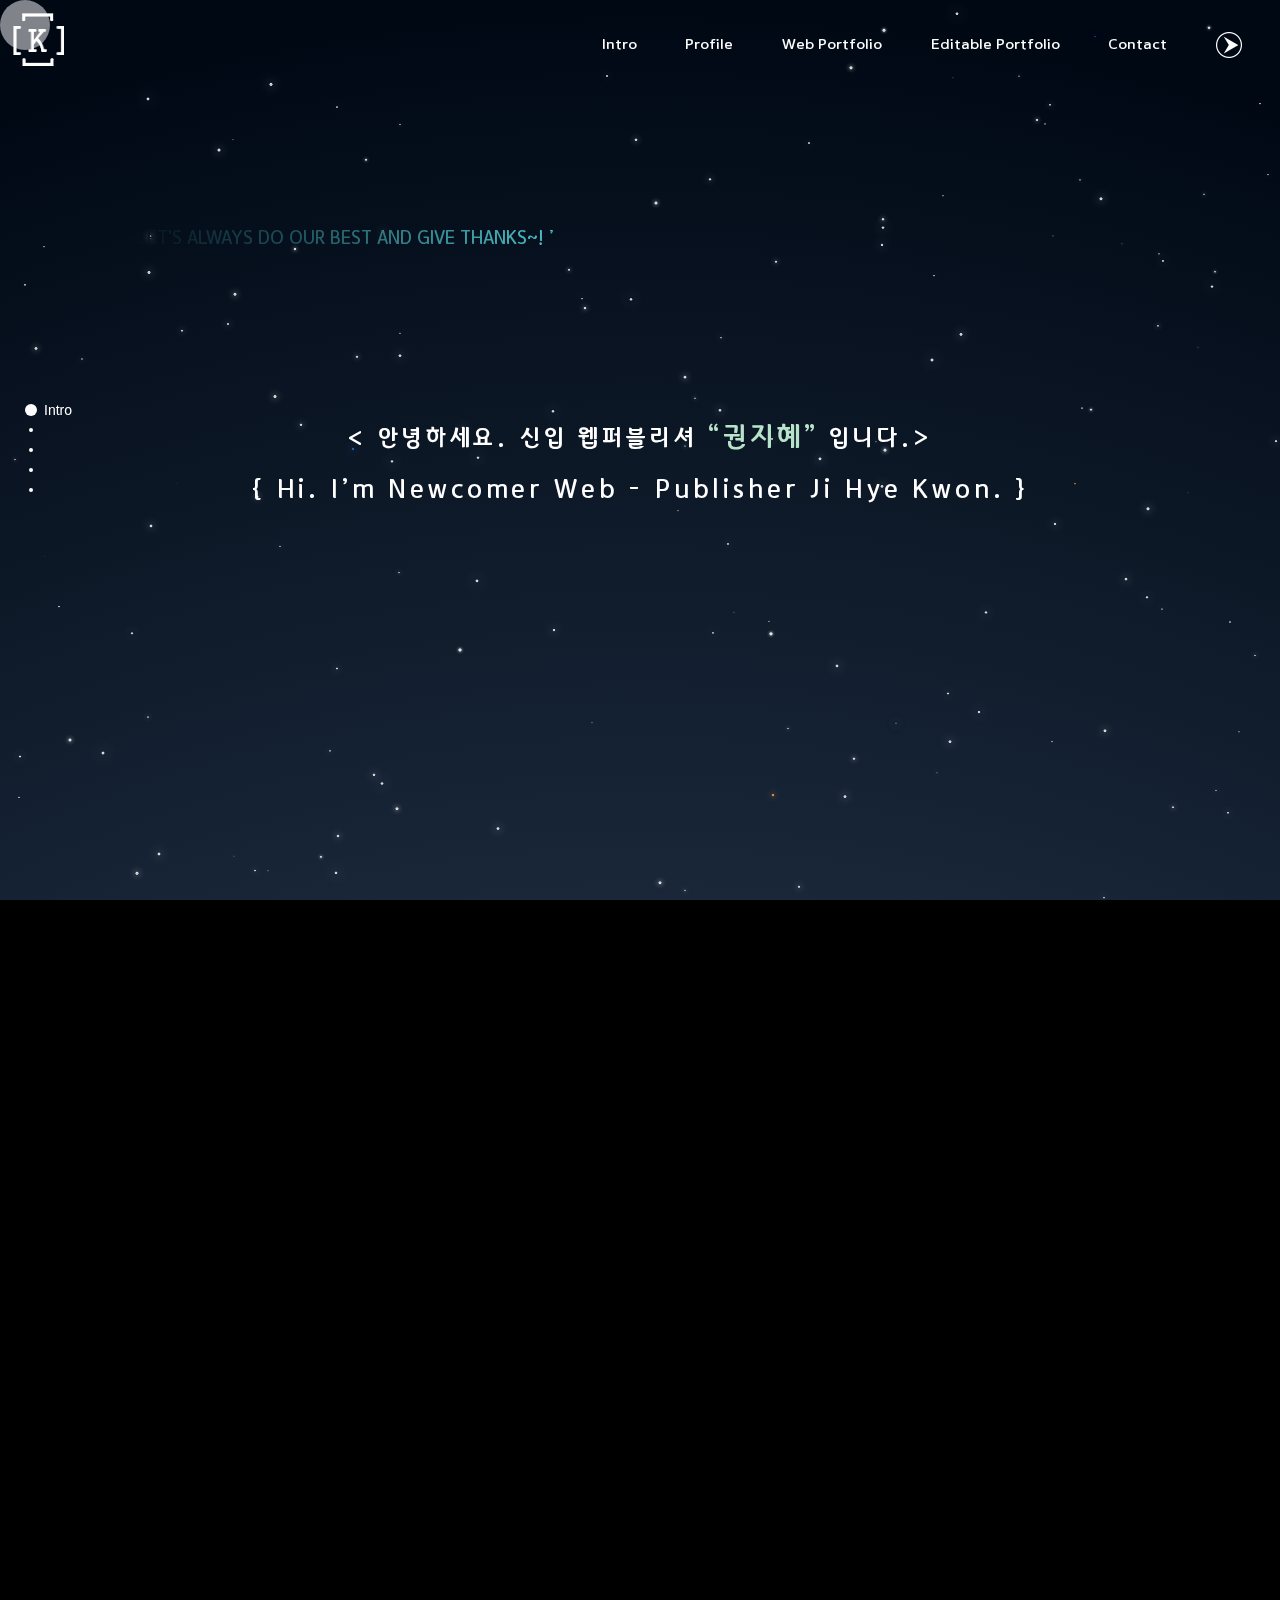
==== index.html @ 323a3064 "미완성" ====
<!DOCTYPE html>
<html lang="en">

<head>
    <meta charset="UTF-8">
    <meta http-equiv="X-UA-Compatible" content="IE=edge">
    <meta name="viewport" content="width=device-width, initial-scale=1.0, maximum-scale=1.0, minimum-scale=1.0">
    <title>Jihye's Portfolio</title>
    <!-- 파비콘 -->
    <link rel="shortcut icon" href="img/favicon.png" type="image/icon">
    <!-- fullpage -->
    <link rel="stylesheet" href="css/jquery.fullpage.css" type="text/css">
    <!-- swiper -->
    <link rel="stylesheet" href="css/swiper-bundle.css" type="text/css">
    <!-- book -->
    <link rel="stylesheet" href="css/default.css" type="text/css">
    <link rel="stylesheet" href="css/bookblock.css" type="text/css">
    <link rel="stylesheet" href="css/demo4.css" type="text/css">

    <!-- 사용자 정의 css -->
    <link rel="stylesheet" href="css/main.css" type="text/css">
    <!-- mail -->
    <link rel="stylesheet" href="css/pure-min.css" type="text/css">
    <link rel="stylesheet" href="https://maxcdn.bootstrapcdn.com/font-awesome/4.4.0/css/font-awesome.min.css"
        type="text/css">
    <link rel="stylesheet" href="css/email.css" type="text/css">
    <script src="js/jquery-3.6.0.js"></script>
    <script src="js/jquery.fullpage.js"></script>
    <script src="js/swiper-bundle.js"></script>
    <script src="js/form-submission-handler.js"></script>
    <script src="js/main.js"></script>
    <script src="js/modernizr.custom.js"></script>

</head>

<body>
    <canvas></canvas>
    <div class="cursor"></div>
    <div class="wrap">
        <header>
            <div class="logo">
                <a href="index.html">
                    <img src="img/logo_box1_w.png" alt="logo box" class="logo_box1">
                    <img src="img/logo_box2_w.png" alt="logo box" class="logo_box2">
                    <img src="img/logo1_w.png" alt="logo" class="logo_img">
                </a>
            </div>
            <nav>
                <ul>
                    <li><a href="#Intro">Intro</a></li>
                    <li><a href="#Profile">Profile</a></li>
                    <li><a href="#Web">Web Portfolio</a></li>
                    <li><a href="#Editable">Editable Portfolio</a></li>
                    <li><a href="#Contact">Contact</a></li>
                    <li class="cancle"><a href="#"><img src="img/close_w.png" alt="닫기"></a></li>
                </ul>
            </nav>
            <!-- 햄버거 메뉴 버튼(모바일) -->
            <div class="mo_btn">
                <a href="#">
                    <img src="img/menu_btn.png" alt="menu_btn">
                </a>
            </div>
            <!-- 모바일에서 햄버거 메뉴 버튼 클릭하면 나타나는 메뉴 -->
            <div class="mo_nav">
                <div class="mo_logo">
                    <a href="index.html">
                        <img src="img/logo_box1_w.png" alt="logo box" class="logo_box1">
                        <img src="img/logo_box2_w.png" alt="logo box" class="logo_box2">
                        <img src="img/logo1_w.png" alt="logo" class="logo_img">
                    </a>
                </div>
                <nav>
                    <ul>
                        <li><a href="#Intro">Intro</a></li>
                        <li><a href="#Profile">Profile</a></li>
                        <li><a href="#Web">Web Portfolio</a></li>
                        <li><a href="#Editable">Editable Portfolio</a></li>
                        <li><a href="#Contact">Contact</a></li>
                        <li class="cancle"><a href="#"><img src="img/close_w.png" alt="닫기"></a></li>
                    </ul>
                </nav>
            </div>
        </header>
        <div id="fullpage">
            <section class="section s1">
                <p>‘ Let's always do our best and give thanks~! ’</p>
                <h2>
                    < 안녕하세요. 신입 웹퍼블리셔 <span>“권지혜”</span> 입니다.><br>
                        { Hi. I’m Newcomer Web - Publisher Ji Hye Kwon. }
                </h2>
            </section>
            <section class="section s2">
                <h1>[ Profile ]</h1>
                <div class="box">
                    <div class="edu">
                        <h3>디자인 교육</h3>
                        <div class="edu_box">
                            <div>스마트 웹콘텐츠 제작 - UI/UX 웹디자인 & 웹퍼블리싱 과정</div>
                            <div>교육기간 : 2021. 04. 05 ~ 2021. 09. 14</div>
                            <div>교육기관 : 연희직업전문학교</div>
                            <div class="edu_title">*** 교육 능력 단위 ***</div>
                            <div>
                                <div>UI/UX 요구분석</div>
                                <div>UI/UX 콘셉트 기획</div>
                            </div>
                            <div>
                                <div>UI 아키텍쳐 설계</div>
                                <div>UI 디자인</div>
                            </div>
                            <div>
                                <div>UI 구현</div>
                                <div>UI 테스트</div>
                            </div>
                            <div>
                                <div>스마트문화앱 구현</div>
                                <div>애플리케이션 배포</div>
                            </div>
                            <div>
                                <div>포트폴리오 제작</div>
                                <div></div>
                            </div>
                        </div>
                    </div>
                    <div class="skills">
                        <h3>My Skills</h3>
                        <div class="skill_box">
                            <div class="container">
                                <p class="wide">PHOTOSHOP</p>
                                <div class="back skillbar clearfix" data-percent="95%">
                                    <div class="skill skillbar-bar" style="height:2vw;width:0%;">95%</p>
                                    </div>
                                </div>
                            </div>
                            <div class="container">
                                <p class="wide">ILLUSTRATOR</p>
                                <div class="back skillbar clearfix" data-percent="90%">
                                    <div class="skill skillbar-bar" style="height:2vw;width:0%;">90%</div>
                                </div>
                            </div>
                            <div class="container">
                                <p class="wide">HTML5+CSS3</p>
                                <div class="back skillbar clearfix" data-percent="90%">
                                    <div class="skill skillbar-bar" style="height:2vw;width:0%">90%</div>
                                </div>
                            </div>
                            <div class="container">
                                <p class="wide">JAVASCRIPT<br>& JQUERY</p>
                                <div class="back skillbar clearfix" data-percent="70%">
                                    <div class="skill skillbar-bar" style="height:2vw;width:0%">70%</div>
                                </div>
                            </div>
                            <div class="container">
                                <p class="wide">PHP</p>
                                <div class="back skillbar clearfix" data-percent="75%">
                                    <div class="skill skillbar-bar" style="height:2vw;width:0%">75%</div>
                                </div>
                            </div>
                            <div class="container">
                                <p class="wide">GNUBOARD</p>
                                <div class="back skillbar clearfix" data-percent="75%">
                                    <div class="skill skillbar-bar" style="height:2vw;width:0%">75%</div>
                                </div>
                            </div>
                            <div class="container">
                                <p class="wide">VUE.JS</p>
                                <div class="back skillbar clearfix" data-percent="60%">
                                    <div class="skill skillbar-bar" style="height:2vw;width:0%">60%</div>
                                </div>
                            </div>
                            <div class="container">
                                <p class="wide">REACT</p>
                                <div class="back skillbar clearfix" data-percent="40%">
                                    <div class="skill skillbar-bar" style="height:2vw;width:0%">40%</div>
                                </div>
                            </div>
                        </div>
                    </div>
                </div>
            </section>
            <section class="section s3">
                <h1>[ Web Portfolio ]</h1>
                <div class="box">
                    <div class="book bb-custom-wrapper">
                        <div id="bb-bookblock" class="bb-bookblock">
                            <div class="bb-item">
                                <h3>노엘로힐즈</h3>
                                <div class="bb-custom-side">
                                    <div class="book_img">
                                        <img src="img/mockup1.png" alt="image01">
                                    </div>
                                </div>
                                <div class="bb-custom-side">
                                    <div class="book_des">
                                        <div class="line">
                                            <div>기기 지원&nbsp; </div>
                                            <div>:&nbsp;&nbsp;PC 버전</div>
                                        </div>
                                        <div class="line">
                                            <div>사용 Skill&nbsp; </div>
                                            <div>:&nbsp;&nbsp;HTML5 + CSS3 + jquery</div>
                                        </div>
                                        <div class="line">
                                            <div>사용 plugin&nbsp; </div>
                                            <div>:&nbsp;&nbsp;bxSlider</div>
                                        </div>
                                        <div class="line">
                                            <div>메인 색상&nbsp; </div>
                                            <div>:&nbsp;
                                                <p style="background: #ffffff;"></p><span>#ffffff</span>
                                                <p style="background: #f3a821;" class="blank"></p>
                                                <span>#f3a821</span>
                                                <p style="background: #5c5b58;" class="blank"></p>
                                                <span>#5c5b58</span>
                                            </div>
                                        </div>
                                        <div class="line">
                                            <div>폰트 style&nbsp; </div>
                                            <div>:&nbsp;&nbsp;<img src="img/godik_navy.png" alt="나눔고딕"></div>
                                        </div>
                                        <div class="line">
                                            <div>제작 기간</div>
                                            <div>:&nbsp;&nbsp;1주일</div>
                                        </div>
                                        <div class="book_btn">
                                            <a href="https://noelohills.com/">Original</a>
                                            <a href="http://smilecherry.dothome.co.kr">PC Renewal</a>
                                            <!-- <a href="http://smilecherry.dothome.co.kr">Mobile</a> -->
                                        </div>
                                    </div>
                                </div>
                            </div>
                            <!--bb-item-->

                            <div class="bb-item">
                                <h3>스타일난다</h3>
                                <div class="bb-custom-side">
                                    <div class="book_img"><img src="img/mockup2.png" alt="image02" /></div>
                                </div>
                                <div class="bb-custom-side">
                                    <div class="book_des">
                                        <div class="line">
                                            <div>기기 지원&nbsp; </div>
                                            <div>:&nbsp;&nbsp;PC 버전</div>
                                        </div>
                                        <div class="line">
                                            <div>사용 Skill&nbsp; </div>
                                            <div>:&nbsp;&nbsp;HTML5 + CSS3 + jquery</div>
                                        </div>
                                        <div class="line">
                                            <div>사용 plugin&nbsp; </div>
                                            <div>:&nbsp;&nbsp;php + splideSlider + bxSlider + slickSlider</div>
                                        </div>
                                        <div class="line">
                                            <div>메인 색상&nbsp; </div>
                                            <div>:&nbsp;
                                                <p style="background: #ffffff;"></p><span>#ffffff</span>
                                                <p style="background: #222222;" class="blank"></p><span>#222222</span>
                                                <p style="background: #999999;" class="blank"></p><span>#999999</span>
                                            </div>
                                        </div>
                                        <div class="line">
                                            <div>폰트 style&nbsp; </div>
                                            <div>:&nbsp;&nbsp;<img src="img/notsans_navy.png" alt="notosans"></div>
                                        </div>
                                        <div class="line">
                                            <div>제작 기간</div>
                                            <div>:&nbsp;&nbsp;2주일</div>
                                        </div>
                                        <div class="book_btn">
                                            <a href="https://stylenanda.com/">Original</a>
                                            <a href="http://smilecherry.dothome.co.kr/stylenanda/">PC Renewal</a>
                                            <a href="http://smilecherry.dothome.co.kr/stylenanda/sub_new.php">Sub
                                                page</a>
                                        </div>
                                    </div>
                                </div>
                            </div>

                            <div class="bb-item">
                                <h3>핑크스터프</h3>
                                <div class="bb-custom-side">
                                    <div class="book_img"><img src="img/mockup3.png" alt="image03" /></div>
                                </div>
                                <div class="bb-custom-side">
                                    <div class="book_des">
                                        <div class="line">
                                            <div>기기 지원&nbsp; </div>
                                            <div>:&nbsp;&nbsp;PC 버전 + 태블릿 버전 + 모바일 버전</div>
                                        </div>
                                        <div class="line">
                                            <div>사용 Skill&nbsp; </div>
                                            <div>:&nbsp;&nbsp;HTML5 + CSS3 + jquery</div>
                                        </div>
                                        <div class="line">
                                            <div>사용 plugin&nbsp; </div>
                                            <div>:&nbsp;&nbsp;Bootstrap + jquery-easing + mediaquery</div>
                                        </div>
                                        <div class="line">
                                            <div>메인 색상&nbsp; </div>
                                            <div>:&nbsp;
                                                <p style="background: #f160ad;"></p><span>#f160ad</span>
                                                <p style="background: #ffffff;" class="blank"></p><span>#ffffff</span>
                                                <p style="background: #ecd2b2;" class="blank"></p><span>#ecd2b2</span>
                                                <p style="background: #e7d859;" class="blank"></p><span>#e7d859</span>
                                            </div>
                                        </div>
                                        <div class="line">
                                            <div>폰트 style&nbsp; </div>
                                            <div>:&nbsp;&nbsp;
                                                <img src="img/onestore_navy.png" alt="원스토어모바일체">&nbsp;+&nbsp;<img
                                                    src="img/notsans_navy.png" alt="notosans">
                                            </div>
                                        </div>
                                        <div class="line">
                                            <div>제작 기간</div><br>
                                            <div>:&nbsp;&nbsp;1주일</div>
                                        </div>
                                        <div class="book_btn">
                                            <a href="https://www.pinkstuff.co.kr/">Original</a>
                                            <a href="http://smilecherry.dothome.co.kr/pinkstuff/">PC Renewal</a>
                                            <a href="http://smilecherry.dothome.co.kr/pinkstuff/">Mobile</a>
                                        </div>
                                    </div>
                                </div>
                            </div>
                            <div class="bb-item">
                                <h3>던킨도너츠</h3>
                                <div class="bb-custom-side">
                                    <div class="book_img"><img src="img/mockup4.png" alt="image04" /></div>
                                </div>
                                <div class="bb-custom-side">
                                    <div class="book_des">
                                        <div class="line">
                                            <div>기기 지원&nbsp; </div>
                                            <div>:&nbsp;&nbsp;모바일 버전</div>
                                        </div>
                                        <div class="line">
                                            <div>사용 Skill&nbsp; </div>
                                            <div>:&nbsp;&nbsp;HTML5 + CSS3 + jquery.mobile</div>
                                        </div>
                                        <div class="line">
                                            <div>사용 plugin&nbsp; </div>
                                            <div>:&nbsp;&nbsp;swiperSlider</div>
                                        </div>
                                        <div class="line">
                                            <div>메인 색상&nbsp; </div>
                                            <div>:&nbsp;
                                                <p style="background: #372317;"></p><span>#372317</span>
                                                <p style="background: #ffffff;" class="blank"></p>
                                                <span>#ffffff</span>
                                                <p style="background: #c1ae96;" class="blank"></p>
                                                <span>#c1ae96</span>
                                            </div>
                                        </div>
                                        <div class="line">
                                            <div>폰트 style&nbsp; </div>
                                            <div>:&nbsp;&nbsp;<img src="img/jarful_navy.png" alt="잘풀리는오늘"></div>
                                        </div>
                                        <div class="line">
                                            <div>제작 기간</div><br>
                                            <div>:&nbsp;&nbsp;1주일</div>
                                        </div>
                                        <div class="book_btn">
                                            <a href="http://www.dunkindonuts.co.kr/">Original</a>
                                            <!-- <a href="http://smilecherry.dothome.co.kr/pinkstuff/">PC Renewal</a> -->
                                            <a href="https://jihye-kwon.github.io/dunkin/">Mobile</a>
                                        </div>
                                    </div><!-- book-des-detail -->
                                </div>
                            </div>
                            <div class="bb-item">
                                <h3>더카페</h3>
                                <div class="bb-custom-side">
                                    <div class="book_img"><img src="img/mockup5.png" alt="image05" /></div>
                                </div>
                                <div class="bb-custom-side">
                                    <div class="book_des">
                                        <div class="line">
                                            <div>기기 지원&nbsp; </div>
                                            <div>:&nbsp;&nbsp;PC 번전 + 노트북 버전 + 태블릿 버전 + 모바일 버전</div>
                                        </div>
                                        <div class="line">
                                            <div>사용 Skill&nbsp; </div>
                                            <div>:&nbsp;&nbsp;HTML5 + CSS3 + jquery</div>
                                        </div>
                                        <div class="line">
                                            <div>사용 plugin&nbsp; </div>
                                            <div>:&nbsp;&nbsp;fullpage</div>
                                        </div>
                                        <div class="line">
                                            <div>메인 색상&nbsp; </div>
                                            <div>:&nbsp;
                                                <p style="background: #412a24;"></p><span>#412a24</span>
                                                <p style="background: #ffffff;" class="blank"></p>
                                                <span>#ffffff</span>
                                                <p style="background: #fdc53e;" class="blank"></p>
                                                <span>#fdc53e</span>
                                            </div>
                                        </div>
                                        <div class="line">
                                            <div>폰트 style&nbsp; </div>
                                            <div>:&nbsp;&nbsp;<img src="img/jarful_navy.png"
                                                    alt="잘풀리는오늘">&nbsp;+&nbsp;<img src="img/notsans_navy.png"
                                                    alt="notosans">
                                            </div>
                                        </div>
                                        <div class="line">
                                            <div>제작 기간</div><br>
                                            <div>:&nbsp;&nbsp;3주일</div>
                                        </div>
                                        <div class="book_btn">
                                            <a href="http://www.thecaffe.co.kr/">Original</a>
                                            <a href="https://jihye-kwon.github.io/thecaffe/">PC Renewal</a>
                                            <a href="https://jihye-kwon.github.io/thecaffe/">Mobile</a>
                                        </div>
                                    </div><!-- book-des-detail -->

                                </div>
                            </div>
                        </div>
                        <nav>
                            <a id="bb-nav-first" href="#" class="bb-custom-icon bb-custom-icon-first">First page</a>
                            <a id="bb-nav-prev" href="#" class="bb-custom-icon bb-custom-icon-arrow-left">Previous</a>
                            <a id="bb-nav-next" href="#" class="bb-custom-icon bb-custom-icon-arrow-right">Next</a>
                            <a id="bb-nav-last" href="#" class="bb-custom-icon bb-custom-icon-last">Last page</a>
                        </nav>
                    </div>
                </div>
            </section>
            <section class="section s4">
                <h1>[ Editable Portfolio ] <span>&(plz).click!!({});</span></h1>
                <div class="box">
                    <div class="grid_img">
                        <div>
                            <div class="container1">
                                <div class="grid_01"><a href="img/editable1.png"><img src="img/editable1.png"
                                            alt="북커버"></a></div>
                                <div class="grid_02"><a href="img/editable2.png"><img src="img/editable2.png"
                                            alt="3단 리플렛"></a>
                                </div>
                                <div class="grid_03"><a href="img/editable3.png"><img src="img/editable3.png"
                                            alt="엠블럼"></a></div>
                                <div class="grid_04"><a href="img/editable4.png"><img src="img/editable4.png"
                                            alt="배너"></a></div>
                                <div class="grid_05"><a href="img/editable5.png"><img src="img/editable5.png"
                                            alt="포스터"></a></div>
                                <div class="grid_06"><a href="img/editable6.png"><img src="img/editable6.png"
                                            alt="포스터"></a></div>
                                <div class="grid_07"><a href="img/editable7.png"><img src="img/editable7.png"
                                            alt="CD 케이스"></a></div>
                                <div class="grid_08"><a href="img/editable8.png"><img src="img/editable8.png"
                                            alt="배너"></a></div>
                                <div class="grid_09"><a href="img/editable9.png"><img src="img/editable9.png"
                                            alt="배너"></a></div>
                                <div class="grid_10"><a href="img/editable10.png"><img src="img/editable10.png"
                                            alt="배너"></a></div>
                                <div class="grid_11"><a href="img/editable11.png"><img src="img/editable11.png"
                                            alt="배너"></a></div>
                                <div class="grid_12"><a href="img/editable12.png"><img src="img/editable12.png"
                                            alt="배너"></a></div>
                            </div>
                        </div>
                    </div>
                </div>
            </section>
            <section class="section s5">
                <h1>[ Contact Me ]</h1>
                <div class="box">
                    <p>안녕하세요. 신입 웹퍼블리셔 권지혜 입니다.<br>
                        제게 코딩이란 또다른 꿈을 꿀수 있게 해주는 목표가 되었고, 더 잘하고 싶고, 더 알아가고 싶은 일이 되었습니다.<br>
                        항상 긍정적인 자세로 감사하며 최선을 다하자는 각오로 임하며, 동료들에게 도움이 되도록 발전하겠습니다.<br>
                        제 작업이 마음에 드셨거나, 문의사항이 있으시다면 언제든 편하게 연락주시기 바랍니다.
                    </p>
                    <div class="con_wrap">
                        <div class="con_left">
                            <div class="con_left_text">
                                <p class="thanku">Thank you for visiting<br> my website <br>and reading to the end.</p>
                            </div>
                            <div class="con_left_text2">
                                <p><a href="https://open.kakao.com/o/sZuILUxd">카카오톡 오픈채팅 바로가기</a></p>
                                <p>E-MAIL : jihye03271004@gmail.com</p>
                                <p>PORTPOLIO : </p>
                            </div>
                            <div class="con_left_map">

                            </div>
                        </div>
                        <div class="con_right">
                            <form class="gform pure-form pure-form-stacked" method="POST"
                                data-email="jihye03271004@gmail.com"
                                action="https://script.google.com/macros/s/AKfycbxUbCmMtn3K-QbVvO-hAGb38PeV5t1MKAfPynZBDql2xvCBXrJgDM1FT038SNcPdvzZ/exec">
                                <!-- change the form action to your script url -->

                                <div class="form-elements">
                                    <fieldset class="pure-group">
                                        <label for="name">이름(Name) : </label>
                                        <input id="name" name="name" placeholder="What your Mom calls you" />
                                    </fieldset>

                                    <fieldset class="pure-group">
                                        <label for="message">내용(Message) : </label>
                                        <textarea id="message" name="message" rows="10"
                                            placeholder="Tell us what's on your mind..."></textarea>
                                    </fieldset>

                                    <fieldset class="pure-group">
                                        <label for="email">이메일(E-mail) :</label>
                                        <input id="email" name="email" type="email" value="" required
                                            placeholder="jihye03271004@gmail.com" />
                                    </fieldset>

                                    <fieldset class="pure-group">
                                        <label for="color">Favourite Color: </label>
                                        <input id="color" name="color" placeholder="green" />
                                    </fieldset>

                                    <fieldset class="pure-group honeypot-field">
                                        <label for="honeypot">To help avoid spam, utilize a Honeypot technique with a
                                            hidden text field; must be
                                            empty to submit the form! Otherwise, we assume the user is a spam
                                            bot.</label>
                                        <input id="honeypot" type="text" name="honeypot" value="" />
                                    </fieldset>

                                    <button class="button-success pure-button button-xlarge" onclick="return check();">
                                        <i class="fa fa-paper-plane"></i>&nbsp;Send</button>
                                </div>

                                <!-- Customise the Thankyou Message People See when they submit the form: -->
                                <div class="thankyou_message" style="display:none;">
                                    <h2><em>Thanks</em> for contacting me!
                                        I will get back to you soon!</h2>
                                </div>

                            </form>
                        </div>
                    </div>
                </div>
            </section>
        </div>
        <footer>

        </footer>
    </div><!-- wrap end -->
    <!-- popup gallery -->
    <div class="popup">
        <div class="container2"></div>
        <div class="prev">
            <a href="#">
                <img src="img/left_arrow.png" alt="left arrow">
            </a>
        </div>
        <div class="next">
            <a href="#">
                <img src="img/right_arrow.png" alt="right arrow">
            </a>
        </div>
        <div class="close">
            <a href="#">
                <img src="img/close_btn.png" alt="close">
            </a>
        </div>
    </div>
    <script src="js/jquerypp.custom.js"></script>
    <script src="js/jquery.bookblock.js"></script>
    <!-- <script src="js/book.js"></script> -->
    <script>
        var Page = (function () {

            var config = {
                $bookBlock: $('#bb-bookblock'),
                $navNext: $('#bb-nav-next'),
                $navPrev: $('#bb-nav-prev'),
                $navFirst: $('#bb-nav-first'),
                $navLast: $('#bb-nav-last')
            },
                init = function () {
                    config.$bookBlock.bookblock({
                        speed: 800,
                        shadowSides: 0.8,
                        shadowFlip: 0.7
                    });
                    initEvents();
                },
                initEvents = function () {

                    var $slides = config.$bookBlock.children();

                    // add navigation events
                    config.$navNext.on('click touchstart', function () {
                        config.$bookBlock.bookblock('next');
                        return false;
                    });

                    config.$navPrev.on('click touchstart', function () {
                        config.$bookBlock.bookblock('prev');
                        return false;
                    });

                    config.$navFirst.on('click touchstart', function () {
                        config.$bookBlock.bookblock('first');
                        return false;
                    });

                    config.$navLast.on('click touchstart', function () {
                        config.$bookBlock.bookblock('last');
                        return false;
                    });

                    // add swipe events
                    $slides.on({
                        'swipeleft': function (event) {
                            config.$bookBlock.bookblock('next');
                            return false;
                        },
                        'swiperight': function (event) {
                            config.$bookBlock.bookblock('prev');
                            return false;
                        }
                    });

                    // add keyboard events
                    $(document).keydown(function (e) {
                        var keyCode = e.keyCode || e.which,
                            arrow = {
                                left: 37,
                                up: 38,
                                right: 39,
                                down: 40
                            };

                        switch (keyCode) {
                            case arrow.left:
                                config.$bookBlock.bookblock('prev');
                                break;
                            case arrow.right:
                                config.$bookBlock.bookblock('next');
                                break;
                        }
                    });
                };

            return { init: init };

        })();
    </script>
    <script>
        Page.init();
    </script>
</body>

</html>
---- css/default.css ----
/* General Demo Style */
@import url(http://fonts.googleapis.com/css?family=Lato:300,400,700);

@font-face {
	font-family: 'codropsicons';
	src:url('../fonts/codropsicons/codropsicons.eot');
	src:url('../fonts/codropsicons/codropsicons.eot?#iefix') format('embedded-opentype'),
		url('../fonts/codropsicons/codropsicons.woff') format('woff'),
		url('../fonts/codropsicons/codropsicons.ttf') format('truetype'),
		url('../fonts/codropsicons/codropsicons.svg#codropsicons') format('svg');
	font-weight: normal;
	font-style: normal;
}

*, *:after, *:before { -webkit-box-sizing: border-box; -moz-box-sizing: border-box; box-sizing: border-box; }
body, html { font-size: 100%; padding: 0; margin: 0; height: 100%;}

/* Clearfix hack by Nicolas Gallagher: http://nicolasgallagher.com/micro-clearfix-hack/ */
.clearfix:before, .clearfix:after { content: " "; display: table; }
.clearfix:after { clear: both; }

body {
	font-family: 'Lato', Calibri, Arial, sans-serif;
	color: #777;
	background: #f6f6f6;
}

a {
	color: #555;
	text-decoration: none;
	outline: none;
}

a:hover,
a:active {
	color: #777;
}

a img {
	border: none;
}

/* Header Style */
.main,
.container > header {
	margin: 0 auto;
	padding: 2em;
}

.container {
	height: 100%;
}

.container > header {
	text-align: center;
	background: rgba(0,0,0,0.01);
}

.container > header h1 {
	font-size: 2.625em;
	line-height: 1.3;
	margin: 0;
	font-weight: 300;
}

.container > header span {
	display: block;
	font-size: 60%;
	opacity: 0.3;
	padding: 0 0 0.6em 0.1em;
}

/* Main Content */
.main {
	max-width: 69em;
}

.column {
	float: left;
	width: 50%;
	padding: 0 2em;
	min-height: 300px;
	position: relative;
}

.column:nth-child(2) {
	box-shadow: -1px 0 0 rgba(0,0,0,0.1);
}

.column p {
	font-weight: 300;
	font-size: 2em;
	padding: 0;
	margin: 0;
	text-align: right;
	line-height: 1.5;
}

/* To Navigation Style */
.codrops-top {
	background: #fff;
	background: rgba(255, 255, 255, 0.6);
	text-transform: uppercase;
	width: 100%;
	font-size: 0.69em;
	line-height: 2.2;
}

.codrops-top a {
	padding: 0 1em;
	letter-spacing: 0.1em;
	color: #888;
	display: inline-block;
}

.codrops-top a:hover {
	background: rgba(255,255,255,0.95);
	color: #333;
}

.codrops-top span.right {
	float: right;
}

.codrops-top span.right a {
	float: left;
	display: block;
}

.codrops-icon:before {
	font-family: 'codropsicons';
	margin: 0 4px;
	speak: none;
	font-style: normal;
	font-weight: normal;
	font-variant: normal;
	text-transform: none;
	line-height: 1;
	-webkit-font-smoothing: antialiased;
}

.codrops-icon-drop:before {
	content: "\e001";
}

.codrops-icon-prev:before {
	content: "\e004";
}

.codrops-icon-archive:before {
	content: "\e002";
}

.codrops-icon-next:before {
	content: "\e000";
}

.codrops-icon-about:before {
	content: "\e003";
}

/* Demo Buttons Style */
.codrops-demos {
	padding-top: 1em;
	font-size: 0.9em;
}

.codrops-demos a {
	display: inline-block;
	margin: 0.2em;
	padding: 0.45em 1em;
	background: #999;
	color: #fff;
	font-weight: 700;
	border-radius: 2px;
}

.codrops-demos a:hover,
.codrops-demos a.current-demo,
.codrops-demos a.current-demo:hover {
	opacity: 0.6;
}

.codrops-nav {
	text-align: center;
}

.codrops-nav a {
	display: inline-block;
	margin: 20px auto;
	padding: 0.3em;
}

/* Demo Styles */

.demo-1 body {
	color: #87968e;
	background: #fff2e3;
}

.demo-1 a {
	color: #72b890;
}

.demo-1 .codrops-demos a {
	background: #72b890;
	color: #fff;
}

.demo-2 body {
	color: #fff;
	background: #c05d8e;
}

.demo-2 a {
	color: #d38daf;
}

.demo-2 a:hover,
.demo-2 a:active {
	color: #fff;
}

.demo-2 .codrops-demos a {
	background: #883b61;
	color: #fff;
}

.demo-2 .codrops-top a:hover {
	background: rgba(255,255,255,0.3);
	color: #333;
}

.demo-3 body {
	color: #87968e;
	background: #fff2e3;
}

.demo-3 a {
	color: #ea5381;
}

.demo-3 .codrops-demos a {
	background: #ea5381;
	color: #fff;
}

.demo-4 body {
	color: #999;
	background: #fff2e3;
	overflow: hidden;
}

.demo-4 a {
	color: #1baede;
}

.demo-4 a:hover,
.demo-4 a:active {
	opacity: 0.6;
}

.demo-4 .codrops-demos a {
	background: #1baede;
	color: #fff;
}

.demo-5 body {
	background: #fffbd6;
}


@media screen and (max-width: 46.0625em) {
	.column {
		width: 100%;
		min-width: auto;
		min-height: auto;
		padding: 1em; 
	}

	.column p {
		text-align: left;
		font-size: 1.5em;
	}

	.column:nth-child(2) {
		box-shadow: 0 -1px 0 rgba(0,0,0,0.1);
	}
}

@media screen and (max-width: 25em) {

	.codrops-icon span {
		display: none;
	}

}
---- css/bookblock.css ----
.bb-bookblock {
	width: 100%;
	height: 90%;
	margin: 0 auto;
	position: relative;
	z-index: 100;
	-webkit-perspective: 1300px;
	-moz-perspective: 1300px;
	perspective: 1300px;
	-webkit-backface-visibility: hidden;
	-moz-backface-visibility: hidden;
	backface-visibility: hidden;
}

.bb-page {
	position: absolute;
	-webkit-transform-style: preserve-3d;
	-moz-transform-style: preserve-3d;
	transform-style: preserve-3d;
	-webkit-transition-property: -webkit-transform;
	-moz-transition-property: -moz-transform;
	transition-property: transform;
}

.bb-vertical .bb-page {
	width: 50%;
	height: 100%;
	left: 50%;
	-webkit-transform-origin: left center;
	-moz-transform-origin: left center;
	transform-origin: left center;
}

.bb-horizontal .bb-page {
	width: 100%;
	height: 50%;
	top: 50%;
	-webkit-transform-origin: center top;
	-moz-transform-origin: center top;
	transform-origin: center top;
}

.bb-page > div,
.bb-outer,
.bb-content,
.bb-inner {
	position: absolute;
	height: 100%;
	width: 100%;
	top: 0;
	left: 0;
	/* background: #fff; */
	/* background-color:rgba(255,255,255, 0.05); */
}

/*custom*/
.bb-page > div > div,
.bb-outer > div,
.bb-content > div,
.bb-inner > div {
    /* display:flex; */
    /* background-color:rgba(255,255,255, 0.05); */
    /* padding:3vw; */
    padding:0;
    box-sizing:border-box;    
}


.bb-page > div h3 ,
.bb-outer h3,
.bb-content h3,
.bb-inner h3 {
	color:#51ced3; margin-top:2vw; font-size:1.5vw;
}
.bb-page > div .book_img ,
.bb-outer .book_img,
.bb-content .book_img,
.bb-inner .book_img { width:70%; margin:0 auto; }

.bb-page > div .book_des,
.bb-outer .book_des,
.bb-content .book_des,
.bb-inner .book_des {
    line-height:2vw; 
    margin-left:5vw;
    color:#030c19;
}
.bb-page > div .book_des .line,
.bb-outer .book_des .line,
.bb-content .book_des .line,
.bb-inner .book_des .line {
    display:flex;
    padding:0.5vw 0;
	text-align: left;
}
.bb-page > div .book_des .line div:first-child,
.bb-outer .book_des .line div:first-child,
.bb-content .book_des .line div:first-child,
.bb-inner .book_des .line div:first-child { width:7vw;}

.bb-page > div .book_des .line div:last-child,
.bb-outer .book_des .line div:last-child,
.bb-content .book_des .line div:last-child,
.bb-inner .book_des .line div:last-child { display:flex;}

.bb-page > div .book_des .line div p,
.bb-outer .book_des .line div p,
.bb-content .book_des .line div p,
.bb-inner .book_des .line div p {
    width:20px;
    height:20px;
    border-radius:100%;
    margin:0.3vw 0.5vw 0 0;
    padding:0;
}
.bb-page > div .book_des .line img,
.bb-outer .book_des .line img,
.bb-content .book_des .line img,
.bb-inner .book_des .line img {
    height:1vw;
    margin-top:0.3vw;
}
.bb-page > div .book_des .line div .blank,
.bb-outer .book_des .line div .blank,
.bb-content .book_des .line div .blank,
.bb-inner .book_des .line div .blank { margin-left:2vw;}

.bb-page > div .book_btn,
.bb-outer .book_btn,
.bb-content .book_btn,
.bb-inner .book_btn { display:flex; margin-top:2.5vw;}

.bb-page > div .book_btn a ,
.bb-outer .book_btn a,
.bb-content .book_btn a,
.bb-inner .book_btn a {
    width:7vw;
    height:2vw;
    border:1px solid #030c19;
    color:#030c19;
    border-radius:30px;
    text-align:center;
    line-height:1.5vw;
    font-size:0.7vw;
    padding:0.3vw;
    margin-right:1vw;
}
.bb-page > div .book-btn a:hover,
.bb-outer .book-btn a:hover,
.bb-content .book-btn a:hover,
.bb-inner .book-btn a:hover { background-color:rgba(255,255,255, 0.05); color:#b7e3ca;}



.bb-vertical .bb-content {
	width: 200%;
}

.bb-horizontal .bb-content {
	height: 200%;
}

.bb-page > div {
	width: 100%;
	-webkit-transform-style: preserve-3d;
	-moz-transform-style: preserve-3d;
	transform-style: preserve-3d;
}

.bb-page > div:not(:only-child) {
	-webkit-backface-visibility: hidden;
	-moz-backface-visibility: hidden;
	backface-visibility: hidden;
}

.bb-vertical .bb-back {
	-webkit-transform: rotateY(-180deg);
	-moz-transform: rotateY(-180deg);
	transform: rotateY(-180deg);
}

.bb-horizontal .bb-back {
	-webkit-transform: rotateX(-180deg);
	-moz-transform: rotateX(-180deg);
	transform: rotateX(-180deg);
}

.bb-outer {
	width: 100%;
	overflow: hidden;
	z-index: 999;
}

.bb-overlay, 
.bb-flipoverlay {
	background-color: rgba(0, 0, 0, 0.7);
	position: absolute;
	top: 0px;
	left: 0px;
	width: 100%;
	height: 100%;
	opacity: 0;
}

.bb-flipoverlay {
	background-color: rgba(0, 0, 0, 0.2);
}

/* */

.bb-bookblock.bb-vertical > div.bb-page:first-child,
.bb-bookblock.bb-vertical > div.bb-page:first-child .bb-back {
	-webkit-transform: rotateY(180deg);
	-moz-transform: rotateY(180deg);
	transform: rotateY(180deg);
}

.bb-bookblock.bb-horizontal > div.bb-page:first-child,
.bb-bookblock.bb-horizontal > div.bb-page:first-child .bb-back {
	-webkit-transform: rotateX(180deg);
	-moz-transform: rotateX(180deg);
	transform: rotateX(180deg);
}

/* Content display */
.bb-vertical .bb-front .bb-content {
	left: -100%;
}

.bb-horizontal .bb-front .bb-content {
	top: -100%;
}

/* Flipping classes */
.bb-vertical .bb-flip-next,
.bb-vertical .bb-flip-initial {
	-webkit-transform: rotateY(-180deg);
	-moz-transform: rotateY(-180deg);
	transform: rotateY(-180deg);
}

.bb-vertical .bb-flip-prev {
	-webkit-transform: rotateY(0deg);
	-moz-transform: rotateY(0deg);
	transform: rotateY(0deg);
}

.bb-horizontal .bb-flip-next,
.bb-horizontal .bb-flip-initial {
	-webkit-transform: rotateX(180deg);
	-moz-transform: rotateX(180deg);
	transform: rotateX(180deg);
}

.bb-horizontal .bb-flip-prev {
	-webkit-transform: rotateX(0deg);
	-moz-transform: rotateX(0deg);
	transform: rotateX(0deg);
}

.bb-vertical .bb-flip-next-end {
	-webkit-transform: rotateY(-15deg);
	-moz-transform: rotateY(-15deg);
	transform: rotateY(-15deg);
}

.bb-vertical .bb-flip-prev-end {
	-webkit-transform: rotateY(-165deg);
	-moz-transform: rotateY(-165deg);
	transform: rotateY(-165deg);
}

.bb-horizontal .bb-flip-next-end {
	-webkit-transform: rotateX(15deg);
	-moz-transform: rotateX(15deg);
	transform: rotateX(15deg);
}

.bb-horizontal .bb-flip-prev-end {
	-webkit-transform: rotateX(165deg);
	-moz-transform: rotateX(165deg);
	transform: rotateX(165deg);
}

.bb-item {
	width: 100%;
	height: 100%;
	position: absolute;
	top: 0;
	left: 0;
	display: none;
	background: rgba(255,255,255,0.5);
}

/* No JS */
.no-js .bb-bookblock, 
.no-js ul.bb-custom-grid li {
	width: auto;
	height: auto;
}

.no-js .bb-item {
	display: block;
	position: relative;
}
---- css/demo4.css ----
@font-face {
	font-family: 'arrows';
	src:url('../fonts/arrows/arrows.eot');
	src:url('../fonts/arrows/arrows.eot?#iefix') format('embedded-opentype'),
		url('../fonts/arrows/arrows.woff') format('woff'),
		url('../fonts/arrows/arrows.ttf') format('truetype'),
		url('../fonts/arrows/arrows.svg#arrows') format('svg');
	font-weight: normal;
	font-style: normal;
}

.bb-custom-wrapper {
	width: 100%;
	height: 100%;
	position: relative;
}

.bb-custom-wrapper .bb-bookblock {
	width: 100%;
	height: 100%;
	-webkit-perspective: 2000px;
	-moz-perspective: 2000px;
	perspective: 2000px;
}

.bb-custom-side {
	width: 50%;
	float: left;
	height: 100%;
	overflow: hidden;
	/* Centering with flexbox */
	display: -webkit-box;
	display: -moz-box;
	display: -webkit-flex;
	display: flex;
	-webkit-flex-direction: row;
	flex-direction: row;
	-webkit-flex-wrap: wrap;
	flex-wrap: wrap;
	/* -webkit-box-pack: center;
	-moz-box-pack: center; */
	/* -webkit-justify-content: center; */
	/* justify-content: center; */
	/* -webkit-box-align: center; */
	/* -moz-box-align: center; */
	/* -webkit-align-items: center; */
	/* align-items: center; */
}

.bb-custom-firstpage h1 {
	font-size: 2.625em;
	line-height: 1.3;
	margin: 0;
	font-weight: 300;
}

.bb-custom-firstpage h1 span {
	display: block;
	font-size: 60%;
	opacity: 0.3;
	padding: 0 0 0.6em 0.1em;
}

.bb-custom-firstpage {
	/* text-align: center; */
	/* padding-top: 15%; */
	width: 50%;
	float: left;
	height: 100%;
}

.bb-custom-side p {
	/* padding: 8%; */
	font-size: 1.8em;
	font-weight: 300;
}

.bb-custom-wrapper h3 {
	font-size: 1.4em;
	font-weight: 300;
	margin: 0.4em 0 1em;
}

.bb-custom-wrapper > nav {
	width: 100%;
	height: 40px;
	margin: 1em auto 0;
	position: fixed;
	bottom: 20px;
	z-index: 1000;
	text-align: center;
}

.bb-custom-wrapper > nav a {
	display: inline-block;
	width: 40px;
	height: 40px;
	text-align: center;
	border-radius: 2px;
	background: #1baede;
	color: #fff;
	font-size: 0;
	margin: 2px;
}

.bb-custom-wrapper > nav a:hover {
	opacity: 0.6;
}

.bb-custom-icon:before {
	font-family: 'arrows';
	speak: none;
	font-style: normal;
	font-weight: normal;
	font-variant: normal;
	text-transform: none;
	line-height: 1;
	font-size: 30px;
	line-height: 40px;
	display: block;
	-webkit-font-smoothing: antialiased;
}

.bb-custom-icon-first:before,
.bb-custom-icon-last:before {
	content: "\e002";
}

.bb-custom-icon-arrow-left:before,
.bb-custom-icon-arrow-right:before {
	content: "\e003";
}

.bb-custom-icon-arrow-left:before,
.bb-custom-icon-first:before {
	-webkit-transform: rotate(180deg);
	-moz-transform: rotate(180deg);
	-ms-transform: rotate(180deg);
	transform: rotate(180deg);
}

/* No JS */
.no-js .bb-custom-wrapper {
	height: auto;
}

.no-js .bb-custom-content {
	height: 470px;
}

@media screen and (max-width: 61.75em){
	.bb-custom-side {
		font-size: 70%;
	}
}

@media screen and (max-width: 33em){
	.bb-custom-side {
		font-size: 60%;
	}
}
---- css/main.css ----
@font-face {
    font-family: 'today';
    src: url('../font/JalpullineunFonts/잘풀리는오늘\ Medium.ttf') format('woff');
    font-weight: normal;
    font-style: normal;
}
@font-face {
	font-family: 'arrows';
	src:url('../font/arrows/arrows.eot');
	src:url('../font/arrows/arrows.eot?#iefix') format('embedded-opentype'),
		url('../font/arrows/arrows.woff') format('woff'),
		url('../font/arrows/arrows.ttf') format('truetype'),
		url('../font/arrows/arrows.svg#arrows') format('svg');
	font-weight: normal;
	font-style: normal;
}
@keyframes rot {
    0% { transform:rotateZ(0);}
    50% { transform:rotateZ(-180deg);}
    100% { transform:rotateZ(-360deg);}
}
@keyframes rot2 {
    0% { transform:rotateZ(0);}
    50% { transform:rotateZ(180deg);}
    100% { transform:rotateZ(360deg);}
}
@keyframes textani {
    0% { background-position:-500%;}
    100% { background-position:500%;}
}
@keyframes animCursor{
    from{ transform: scale(1); }
    to{ transform: scale(.7); }
}
@keyframes animRotate{
    from{ transform: rotate(-45deg); }
    to{ transform: rotate(315deg); }
}
@keyframes text {
    0%{
        color: rgba(255,255,255, 0.05);
        text-shadow:none;
        /* margin-bottom: -40px; */
    }

    50%{
        letter-spacing: 10px;
        /* margin-bottom: -40px; */
    }

    100%{
        letter-spacing: 2px;
        /* margin-bottom: -40px; */
    }
}


* { margin:0; padding:0; font-family:'today';}
li { list-style:none;}
a { text-decoration:none; display:block; color:#fff; color:inherit;}
img { width:100%;}
body { background-color:black; position:relative; overflow-x:hidden;}
.cursor {
    border-radius: 50%;
    background: rgba(255,255,255, 0.5);
    width: 50px;
    height: 50px;
    pointer-events: none;
    position: absolute;
    z-index: 999;
    transition: all .3s ease-out;
    transition-property: border-radius;
    animation: animCursor .6s infinite alternate;
}
.cursor.focus{
    border-radius: 10px;
    transform: rotate(-45deg);
    animation: animRotate 1.2s infinite;
}

canvas { position:absolute; z-index:1;}
#fp-nav ul li a span { background-color:#fff; transition:all 0.5s;}
#fp-nav ul li a span.active { background-color:#030c19;}
#fp-nav ul li .fp-tooltip { color:#fff; transition:all 0.5s;}
#fp-nav ul li .fp-tooltip.active { color: #030c19;}
.wrap { width:100%; position:absolute; z-index:2; position:relative;}
h1 {
    color:#fff;
    font-size:2vw;
    text-align:center;
    margin-top:5vw;
    transition:all 1s;
}
header { 
    width:100%; 
    position:fixed; 
    top:0; left:0; 
    z-index:100; 
    display:flex; 
    justify-content:space-between;
}
header .logo { width:2.5vw; margin:1vw; position:relative;}
header .logo a img { position:absolute; transition:all 1s;}
header .logo .logo_box1 { width:4vw; margin-top:1vw; 
    animation:rot 6s linear infinite;
}
header .logo .logo_box2 { margin-left:0.7vw; 
    animation:rot2 3s linear infinite;
}
header .logo .logo_img { width:1.5vw; margin:1.3vw 0 0 1.2vw;}
header nav {
    margin:3vw 3vw 0;
    width:50vw;
}
header nav ul {
    display:flex;
    justify-content:space-between;
}
header nav ul .cancle { width:2vw; margin-top:-0.5vw; transition:all 0.4s;}
header nav ul li a { font-size:1vw; transition:all 0.5s; color:#fff;}
header nav ul li a.active { color:#030c19;}
header .mo_btn { display:none;}
header .mo_nav { display:none;}

.box {
    width:85vw;
    height:70vh;
    margin:0 auto;
    margin-top:2vw;
}
.s1 p { 
    color:#51ced3; 
    font-size:1.2vw; 
    text-align:left; 
    margin:-12vw 0 0 10vw;
    position:relative;
    font-family:'today';
    text-transform:uppercase;
    overflow:hidden;
    background:linear-gradient(90deg, #030c19, #51ced3, #030c19);
    background-repeat:no-repeat;
    background-size:80%;
    animation:textani 3.5s linear infinite;
    -webkit-background-clip: text;
    background-clip: text;
    -webkit-text-fill-color: rgba(255, 255, 255, 0);
}

.s1 h2 { 
    text-align:center; 
    color:#fff; 
    line-height:4vw; 
    margin-top:13vw; 
    font-size:1.7vw; 
    letter-spacing:0.3vw; 
    font-weight:normal;
}
.s1 h2 span { color:#b7e3ca; font-size:2vw;}

/*profile*/
.s2 .box {
    display:flex;
    justify-content:space-between;
    padding:2vw;
    box-sizing:border-box;
}
.s2 .box > div {
    width:45%;
    color:#b7e3ca;
}
.s2 .box .edu {
    font-size:1vw;
    text-align:center;
    opacity:0;
    transition:all 1s;
    transition-delay:0;
}
.s2 .box .edu.active { opacity:1;}
.s2 .box .edu h3 { font-size:1.2vw;}
.s2 .box .edu .edu_box {
    margin-top:2vw;
    text-align:center;
}
.s2 .box .edu .edu_box .edu_title {
    color:#81EBF5;
}
.s2 .box .edu .edu_box > div {
    display:flex;
    justify-content:space-around;
    padding:1vw;
    border:1px solid rgba(183,227,202,0.3);
    border-bottom:none;
}
.s2 .box .edu .edu_box > div:last-child { border-bottom:1px solid rgba(183,227,202,0.3);}
.s2 .box .edu .edu_box div div{
    width:50%;
}
.s2 .box .edu .edu_box div div:first-child { border-right:1px solid rgba(183,227,202,0.3);}

/*skills*/
.s2 .box .skills { opacity:0; transition:all 1s; transition-delay:0.3s;}
.s2 .box .skills h3 { font-size:1.2vw; text-align:center;}
.s2 .box .skills.active { opacity:1}
.s2 .box .skills .skill_box { margin-top:2vw;}
.s2 .box .skills .skill_box p { font-size:1vw; color:#51ced3; box-sizing:border-box; padding:0.5vw; line-height:2vw;}
.s2 .box .skills .skill_box .container { 
    width:100%; 
    display:flex; 
    flex-flow:row wrap; 
    justify-content:space-between;
    padding:0.3vw;
}
.s2 .box .skills .skill_box .container .wide { width:20%;}
.s2 .box .skills .skill_box .container .back { 
    width:70%;
    padding:0.5vw;
}

.s2 .box .skills .skill_box .container .skill {
    background: linear-gradient(90deg, #81EBF5 0%, #31B1CF 100%);
    text-align: right;
    padding-right: 20px;
    line-height: 2vw;
    border-radius: 0 20px 20px 0;
}
.s2 .box .skills .skill_box .container:nth-child(4) > p { line-height:1.1vw;}

/*book*/
.s3 .book {
	width: 100%;
    height:75vh;
	position: relative;
	margin: 0 auto 40px;
	text-align: center;
}

.s3 .book nav {
	width: 100%;
	height: 30px;
	/* margin: 3em auto 0; */
	position: absolute;
    bottom:1vw;
	z-index: 250;
	text-align: center;
}

.s3 .book nav a {
	display: inline-block;
	width: 30px;
	height: 30px;
	text-align: center;
	border-radius: 2px;
	background: #72b890;
	color: #fff;
	font-size: 0;
	margin: 2px;
}

.s3 .book nav a:hover {
	opacity: 0.6;
}

.s3 .book nav a:before {
	font-family: 'arrows';
	/* speak: none; */
	font-style: normal;
	font-weight: normal;
	font-variant: normal;
	text-transform: none;
	line-height: 1;
	font-size: 20px;
	line-height: 30px;
	display: block;
	-webkit-font-smoothing: antialiased;
}

.bb-custom-icon-first:before,
.bb-custom-icon-last:before {
	content: "\e002";
}

.bb-custom-icon-arrow-left:before,
.bb-custom-icon-arrow-right:before {
	content: "\e003";
}

.bb-custom-icon-arrow-left:before,
.bb-custom-icon-first:before {
	-webkit-transform: rotate(180deg);
	-moz-transform: rotate(180deg);
	-ms-transform: rotate(180deg);
	transform: rotate(180deg);
}

.s3 .box .book .bb-item > div {
    /* display:flex; */
    background-color:rgba(255,255,255, 0.05);
    /* padding:3vw; */
    padding-bottom:0;
    box-sizing:border-box;    
}

.s3 .box .book .bb-item > div > div {
    /* width:50%; */
    height:100%;
    text-align:left;
    position:relative;
}

.s3 .box .book .bb-item h3 { color:#51ced3; margin-top:2vw; font-size:1.5vw;}

.s3 .box .book .bb-item div .book_img { width:70%; margin:0 auto;}

.s3 .box .book .bb-item div .book_des {
    line-height:2vw; 
    margin-left:5vw;
    color:#030c19;
}
.s3 .box .book .bb-item div .book_des .line {
    display:flex;
    padding:0.5vw 0;
}
.s3 .box .book .bb-item div .book_des .line div:first-child { width:7vw;}
.s3 .box .book .bb-item div .book_des .line div:last-child { display:flex;}
.s3 .box .book .bb-item div .book_des .line div p {
    width:20px;
    height:20px;
    border-radius:100%;
    margin:0.3vw 0.5vw 0 0;
    padding:0;
}
.s3 .box .book .bb-item div .book_des .line img {
    height:1vw;
    margin-top:0.3vw;
}
.s3 .box .book .bb-item div .book_des .line div .blank { margin-left:2vw;}
.s3 .box .book .bb-item div .book_btn { display:flex; margin-top:2.5vw;}
.s3 .box .book .bb-item div .book_btn a {
    width:7vw;
    height:2vw;
    border:1px solid #030c19;
    color:#030c19;
    border-radius:30px;
    text-align:center;
    line-height:1.5vw;
    font-size:0.7vw;
    padding:0.3vw;
    margin-right:1vw;
}
.s3 .box .book .bb-item div .book-btn a:hover { background-color:rgba(255,255,255, 0.05); color:#b7e3ca;}



/* Grid */
.s4 {
    background-image:url(../img/s4_bg.png);
    background-position:center;
    background-size:cover;
    background-repeat:no-repeat;
}
.s4 h1.active { color:#030c19; transition:all 1s;}

.s4 h1 span { font-size:1vw; font-family: sans-serif;}
.s4 .box { box-shadow:5px 5px 10px rgba(255,255,255, 0.05);}
.s4 .box .grid_img .container1 {
    width:85vw;
    display:grid;
    grid-template-columns:repeat(21,1fr);
    grid-auto-rows:4vw;
    gap:5px;
    padding:5vw;
}

.s4 .box .grid_img .container1 .grid_01 { grid-row:1/6; grid-column:1/7;}
.s4 .box .grid_img .container1 .grid_02 { grid-row:1/3; grid-column:7/10;}
.s4 .box .grid_img .container1 .grid_03 { grid-row:1/3; grid-column:10/13;}
.s4 .box .grid_img .container1 .grid_04 { grid-row:1/3; grid-column:13/16;}
.s4 .box .grid_img .container1 .grid_05 { grid-row:1/5; grid-column:16/19;}
.s4 .box .grid_img .container1 .grid_06 { grid-row:1/5; grid-column:19/22;}
.s4 .box .grid_img .container1 .grid_07 { grid-row:5/7; grid-column:16/19;}
.s4 .box .grid_img .container1 .grid_08 { grid-row:5/7; grid-column:19/22;}
.s4 .box .grid_img .container1 .grid_09 { grid-row:3/7; grid-column:7/11;}
.s4 .box .grid_img .container1 .grid_10 { grid-row:3/7; grid-column:11/16;}
.s4 .box .grid_img .container1 .grid_11 { grid-row:6/7; grid-column:1/4;}
.s4 .box .grid_img .container1 .grid_12 { grid-row:6/7; grid-column:4/7;}

/* slick */
.s4 .box .grid_img .container1 > div {
    display:flex;
    justify-content:center;
    font-size:1vw;
    flex-flow:row wrap;
}
.s4 .box .grid_img .container1 > div a {
    width:100%;
    height:100%;
    border:1px solid #030c19;
    overflow:hidden;
}
.s4 .box .grid_img .container1 > div a img { 
    width:130%; 
    transform:scale(1,1); 
    transition:all 1s;
}
.s4 .box .grid_img .container1 > div a:hover img {
    transform:scale(1.2,1.2);
}

.s3 .box, .s4 .box, .s5 .box { background:rgba(255,255,255, 0.5);}
/* contact me */
.s5 .box { border-radius:3vw;}
.s5 .box > p { color:#030c19; line-height:1.2vw; font-size:0.9vw; padding:1.5vw 0 0; text-align:center;}
.s5 .box .con_wrap { 
    display:flex;
    justify-content:space-around;
}
.s5 .box .con_wrap > div { box-sizing:border-box; padding:0.5vw 1.5vw 0;}
.s5 .box .con_wrap .con_left { width:40%;}
.s5 .box .con_wrap .con_left .con_left_text { 
    margin-top:1vw;
    text-transform:uppercase;
    text-align:center;
    width:100%;
}
.s5 .box .con_wrap .con_left .con_left_text p { 
    font-size:1vw; 
    text-transform:uppercase;
    font-weight:500;
    color:#030c19;
    text-shadow:1px 4px 10px #81EBF5;
    letter-spacing:2px;
    margin-bottom:20px;
    position:relative;
    animation: text 3s 1;
}

.s5 .box .con_wrap .con_left .con_left_text2 { margin:1vw 0; color:#030c19; text-align: center; letter-spacing:2px;}
.s5 .box .con_wrap .con_left .con_left_text2 p { padding:0.2vw;}
.s5 .box .con_wrap .con_left .con_left_text2 p a:hover { color:#51ced3;}
.s5 .box .con_wrap .con_right{ width:50%;}

/* popup */
.popup {
    position: absolute;
    display: none;
    width:100%;
    height:100%;
    left:50%;
    top:50%;
    transform:translateX(-50%) translateY(-50%);
    background:rgba(0,0,0,0.8);
    z-index:200;
}
.popup .container2 {
    width:100%;
    height:100%;
    text-align: center;
    position: relative;
}
.popup .container2 img {
    margin:2vw 0;
    width:80%; /*원래 크기*/
}

.popup .prev,
.popup .next {
    width:19px;
    height:62px;
    position: absolute;
    top:50%;
    transform:translateY(-50%);
}
.popup .prev { left:20px;}
.popup .next { right:20px;}
.popup .close {
    position: absolute;
    width:60px;
    height:60px;
    top:20px;
    right:20px;
}
---- css/email.css ----
.s5 label { color:#030c19;}
textarea {
  width: 100%;
}
.content-head {
  font-weight: 400;
  text-transform: uppercase;
  letter-spacing: 0.1em;
  margin: 0.5em 0;
}
.is-center {
  text-align: center;
}
.button-success {
  color: white;
  border-radius: 4px;
  text-shadow: 0 1px 1px rgba(0, 0, 0, 0.2);
  background:#51ced3; 
}
.button-xlarge {
  font-size: 100%;
}
button {
  float: right;
}
#name, #email {
  width: 50%;
}
.honeypot-field {
  display: none;
}
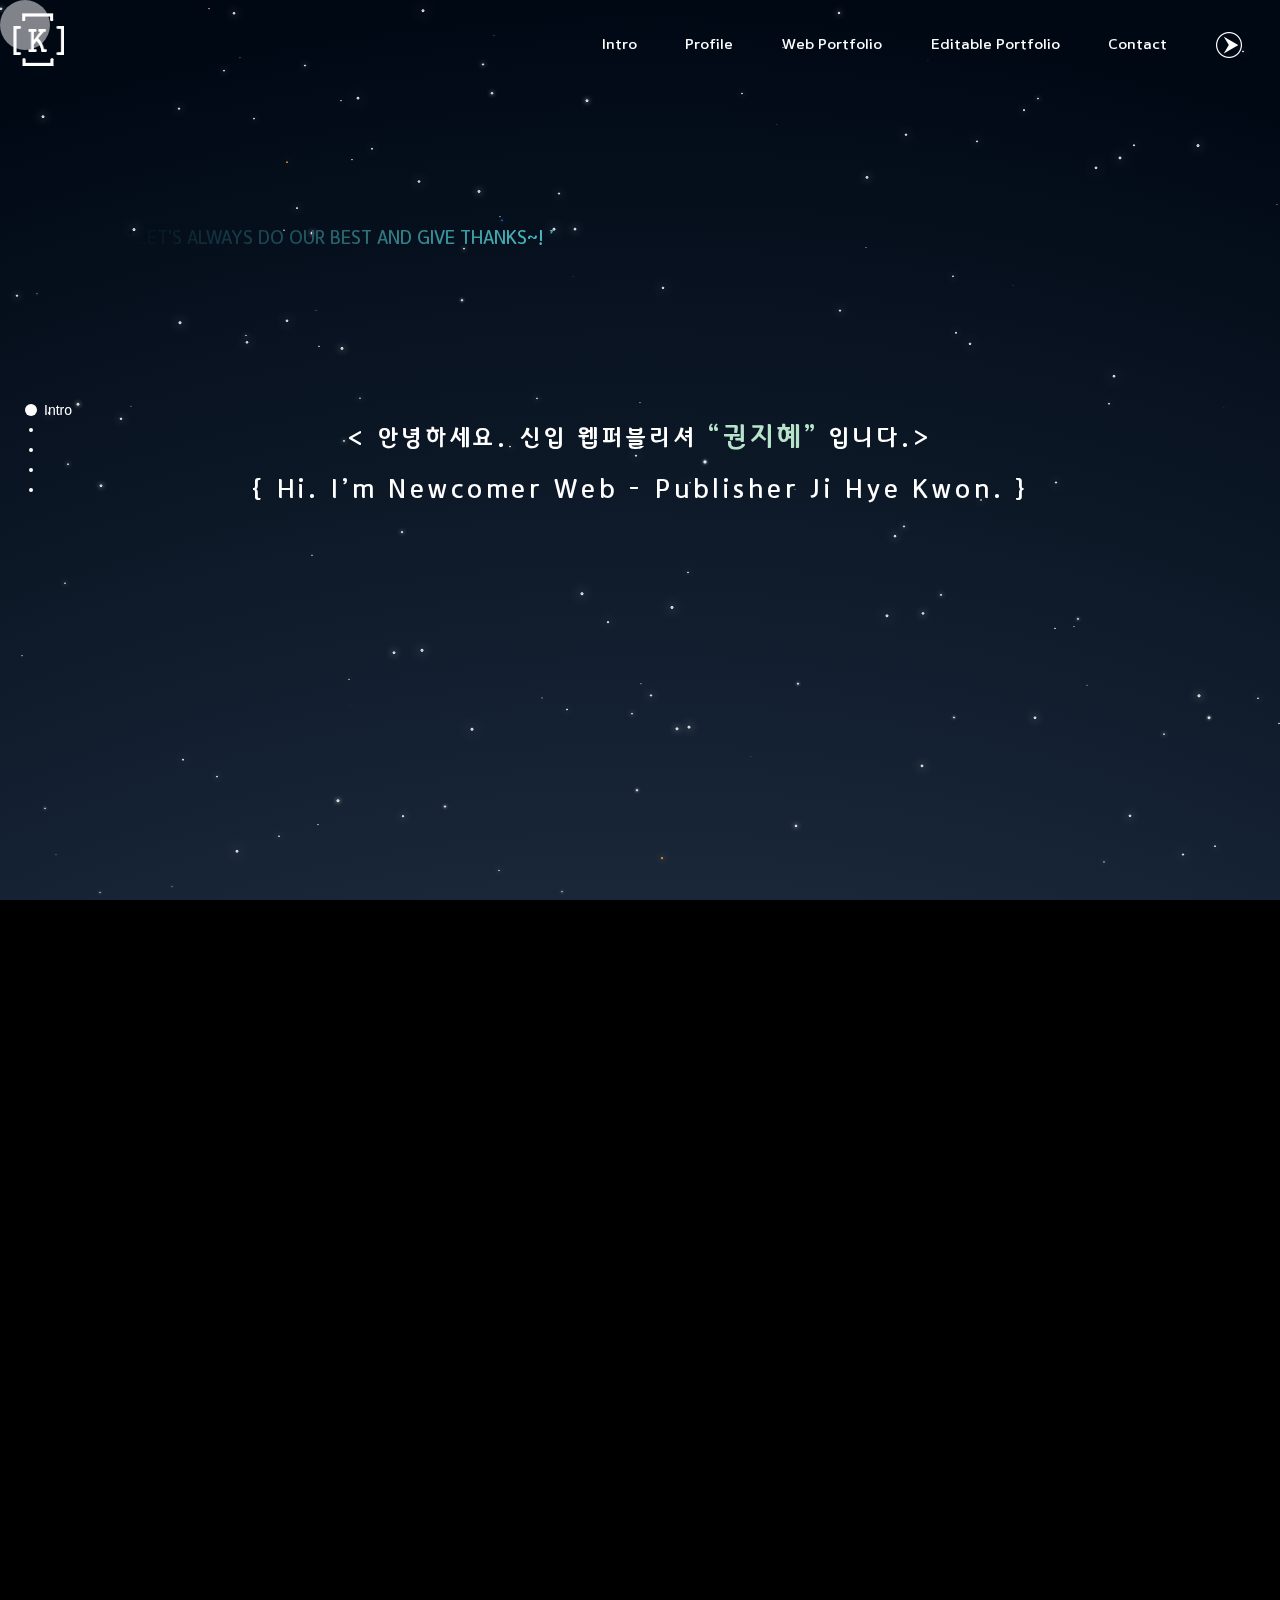
==== commit 46bcd6a0: "미완성2" ====
--- a/index.html
+++ b/index.html
@@ -480,7 +480,7 @@
                             <div class="con_left_text2">
                                 <p><a href="https://open.kakao.com/o/sZuILUxd">카카오톡 오픈채팅 바로가기</a></p>
                                 <p>E-MAIL : jihye03271004@gmail.com</p>
-                                <p>PORTPOLIO : </p>
+                                <p><a href="https://jihye-kwon.github.io/Portfolio/">PORTPOLIO : https://jihye-kwon.github.io/Portfolio/</a></p>
                             </div>
                             <div class="con_left_map">
 
--- a/css/main.css
+++ b/css/main.css
@@ -347,7 +347,7 @@
     padding:0.3vw;
     margin-right:1vw;
 }
-.s3 .box .book .bb-item div .book-btn a:hover { background-color:rgba(255,255,255, 0.05); color:#b7e3ca;}
+.s3 .box .book .bb-item .bb-custom-side .book-btn a:hover { background-color:rgba(255,255,255, 0.05); color:#b7e3ca;}
 
 
 
@@ -417,12 +417,17 @@
 .s5 .box .con_wrap > div { box-sizing:border-box; padding:0.5vw 1.5vw 0;}
 .s5 .box .con_wrap .con_left { width:40%;}
 .s5 .box .con_wrap .con_left .con_left_text { 
-    margin-top:1vw;
+    margin-top:2vw;
     text-transform:uppercase;
     text-align:center;
     width:100%;
 }
 .s5 .box .con_wrap .con_left .con_left_text p { 
+    line-height:1.5vw;
+    opacity:0;
+    transition:all 0.5s;
+}
+.s5 .box .con_wrap .con_left .con_left_text p.active {
     font-size:1vw; 
     text-transform:uppercase;
     font-weight:500;
@@ -432,10 +437,12 @@
     margin-bottom:20px;
     position:relative;
     animation: text 3s 1;
+    opacity:1;
 }
 
 .s5 .box .con_wrap .con_left .con_left_text2 { margin:1vw 0; color:#030c19; text-align: center; letter-spacing:2px;}
 .s5 .box .con_wrap .con_left .con_left_text2 p { padding:0.2vw;}
+.s5 .box .con_wrap .con_left .con_left_text2 p a { text-shadow:1px 2px 4px rgba(183,227,202,0.7);}
 .s5 .box .con_wrap .con_left .con_left_text2 p a:hover { color:#51ced3;}
 .s5 .box .con_wrap .con_right{ width:50%;}
 
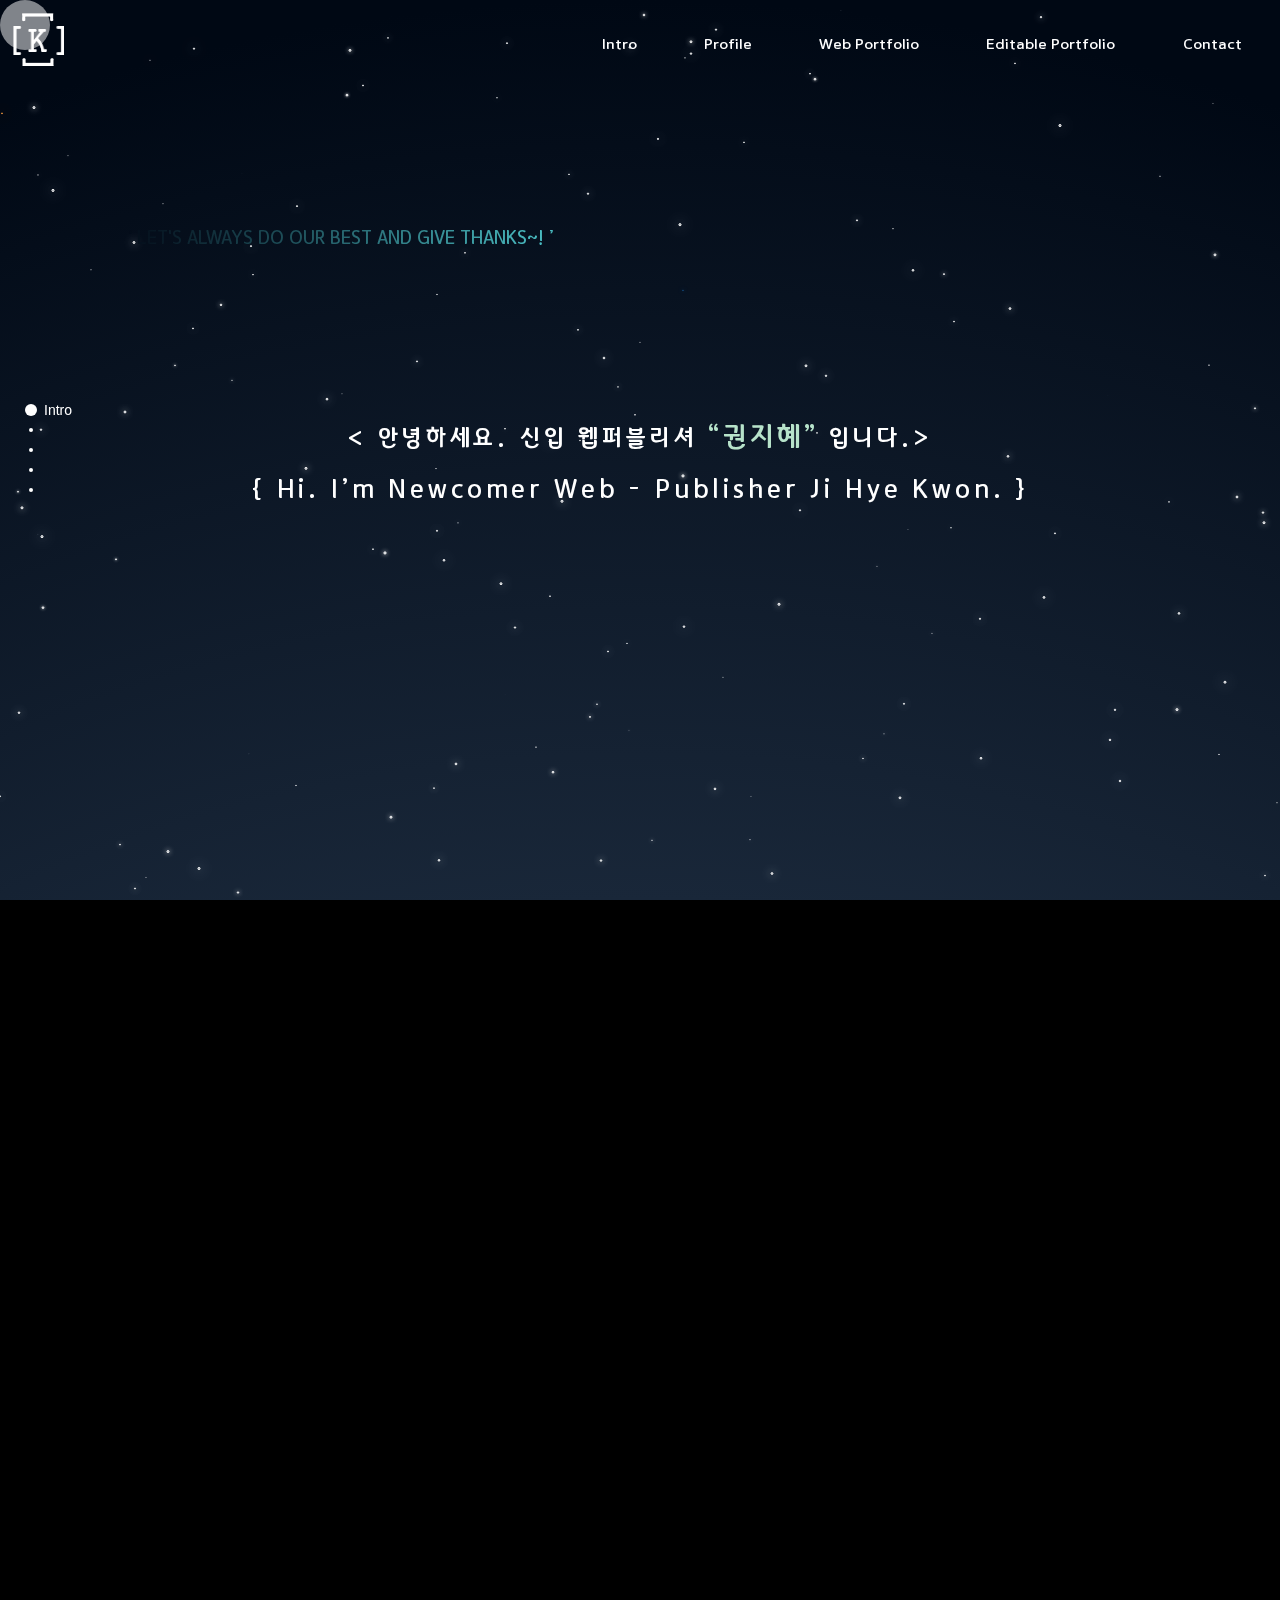
==== commit 0da8d014: "미완성3" ====
--- a/index.html
+++ b/index.html
@@ -52,7 +52,7 @@
                     <li><a href="#Web">Web Portfolio</a></li>
                     <li><a href="#Editable">Editable Portfolio</a></li>
                     <li><a href="#Contact">Contact</a></li>
-                    <li class="cancle"><a href="#"><img src="img/close_w.png" alt="닫기"></a></li>
+                    <!-- <li class="cancle"><a href="#"><img src="img/close_w.png" alt="닫기"></a></li> -->
                 </ul>
             </nav>
             <!-- 햄버거 메뉴 버튼(모바일) -->
@@ -319,7 +319,7 @@
                                         <div class="book_btn">
                                             <a href="https://www.pinkstuff.co.kr/">Original</a>
                                             <a href="http://smilecherry.dothome.co.kr/pinkstuff/">PC Renewal</a>
-                                            <a href="http://smilecherry.dothome.co.kr/pinkstuff/">Mobile</a>
+                                            <a href="#" onclick="window.open('http://smilecherry.dothome.co.kr/pinkstuff/','mobile_window','width=480,height=960,top=0,left=600,toolbar=no,menubar=,scrollbar=no,resizable=no')">Mobile</a>
                                         </div>
                                     </div>
                                 </div>
@@ -364,7 +364,7 @@
                                         <div class="book_btn">
                                             <a href="http://www.dunkindonuts.co.kr/">Original</a>
                                             <!-- <a href="http://smilecherry.dothome.co.kr/pinkstuff/">PC Renewal</a> -->
-                                            <a href="https://jihye-kwon.github.io/dunkin/">Mobile</a>
+                                            <a href="#" onclick="window.open('https://jihye-kwon.github.io/dunkin/','mobile_window','width=480,height=960,top=0,left=600,toolbar=no,menubar=no,scrollbar=no,resizable=no')">Mobile</a>
                                         </div>
                                     </div><!-- book-des-detail -->
                                 </div>
@@ -412,7 +412,7 @@
                                         <div class="book_btn">
                                             <a href="http://www.thecaffe.co.kr/">Original</a>
                                             <a href="https://jihye-kwon.github.io/thecaffe/">PC Renewal</a>
-                                            <a href="https://jihye-kwon.github.io/thecaffe/">Mobile</a>
+                                            <a href="#" onclick="window.open('https://jihye-kwon.github.io/thecaffe/','mobile_window','width=480,height=960,top=0,left=600,toolbar=no,menubar=no,scrollbar=no,resizable=no')">Mobile</a>
                                         </div>
                                     </div><!-- book-des-detail -->
 
@@ -467,23 +467,26 @@
             <section class="section s5">
                 <h1>[ Contact Me ]</h1>
                 <div class="box">
-                    <p>안녕하세요. 신입 웹퍼블리셔 권지혜 입니다.<br>
-                        제게 코딩이란 또다른 꿈을 꿀수 있게 해주는 목표가 되었고, 더 잘하고 싶고, 더 알아가고 싶은 일이 되었습니다.<br>
-                        항상 긍정적인 자세로 감사하며 최선을 다하자는 각오로 임하며, 동료들에게 도움이 되도록 발전하겠습니다.<br>
-                        제 작업이 마음에 드셨거나, 문의사항이 있으시다면 언제든 편하게 연락주시기 바랍니다.
-                    </p>
+                    
                     <div class="con_wrap">
                         <div class="con_left">
                             <div class="con_left_text">
                                 <p class="thanku">Thank you for visiting<br> my website <br>and reading to the end.</p>
                             </div>
-                            <div class="con_left_text2">
-                                <p><a href="https://open.kakao.com/o/sZuILUxd">카카오톡 오픈채팅 바로가기</a></p>
+                            <div class="con_left_me">
+                                <p>안녕하세요. 신입 웹퍼블리셔 권지혜 입니다.<br>
+                                    제게 코딩이란 또다른 꿈을 꿀수 있게 해주는 목표가 되었고,<br>
+                                    더 잘하고 싶고, 더 알아가고 싶은 일이 되었습니다.<br>
+                                    항상 긍정적인 자세로 감사하며 최선을 다하자는 각오로 임하며,<br>
+                                    동료들에게 도움이 되도록 발전하겠습니다.<br>
+                                    제 작업이 마음에 드셨거나,<br>
+                                    문의사항이 있으시다면 언제든 편하게 연락주시기 바랍니다.
+                                </p>
+                            </div>
+                            <div class="con_left_text2">                                
+                                <p><a href="#" onclick="window.open('https://open.kakao.com/o/sZuILUxd','window','width=1920,height=960,top=0,left=0,toolbar=no,menubar=no,scrollbar=no,resizable=no')">카카오톡 오픈채팅 바로가기</a></p>
                                 <p>E-MAIL : jihye03271004@gmail.com</p>
-                                <p><a href="https://jihye-kwon.github.io/Portfolio/">PORTPOLIO : https://jihye-kwon.github.io/Portfolio/</a></p>
-                            </div>
-                            <div class="con_left_map">
-
+                                <p><a href="#"onclick="window.open('https://jihye-kwon.github.io/Portfolio/','window','width=1920,height=960,top=0,left=0,toolbar=no,menubar=no,scrollbar=no,resizable=no')">PORTPOLIO : https://jihye-kwon.github.io/Portfolio/</a></p>
                             </div>
                         </div>
                         <div class="con_right">
--- a/css/main.css
+++ b/css/main.css
@@ -117,8 +117,22 @@
     justify-content:space-between;
 }
 header nav ul .cancle { width:2vw; margin-top:-0.5vw; transition:all 0.4s;}
+header nav ul li { position:relative;}
 header nav ul li a { font-size:1vw; transition:all 0.5s; color:#fff;}
-header nav ul li a.active { color:#030c19;}
+header nav ul li a:after {
+    content: "";
+    position: absolute;
+    bottom: 3px;
+    left: 0;
+    width: 0%;
+    height: 9px;
+    background-color: rgba(255,255,255,0.3);
+    transform: skew(-20deg);
+    transition: 0.4s;
+    z-index: 100;
+}
+header nav ul li a:hover:after{ width:100%;}
+header nav ul li a.active { color:#31B1CF;}
 header .mo_btn { display:none;}
 header .mo_nav { display:none;}
 
@@ -417,7 +431,7 @@
 .s5 .box .con_wrap > div { box-sizing:border-box; padding:0.5vw 1.5vw 0;}
 .s5 .box .con_wrap .con_left { width:40%;}
 .s5 .box .con_wrap .con_left .con_left_text { 
-    margin-top:2vw;
+    margin-top:2.5vw;
     text-transform:uppercase;
     text-align:center;
     width:100%;
@@ -428,7 +442,7 @@
     transition:all 0.5s;
 }
 .s5 .box .con_wrap .con_left .con_left_text p.active {
-    font-size:1vw; 
+    font-size:1.2vw; 
     text-transform:uppercase;
     font-weight:500;
     color:#030c19;
@@ -439,12 +453,21 @@
     animation: text 3s 1;
     opacity:1;
 }
+.s5 .box .con_wrap .con_left .con_left_me { border-radius:3vw; background-color:rgba(183,227,202,0.2);}
+.s5 .box .con_wrap .con_left .con_left_me p {
+    margin:3.5vw 0;
+    color:#030c19;
+    text-align:center;
+    line-height:1.7vw;
+    letter-spacing:2px;
+    font-size:1vw;
+}
 
 .s5 .box .con_wrap .con_left .con_left_text2 { margin:1vw 0; color:#030c19; text-align: center; letter-spacing:2px;}
 .s5 .box .con_wrap .con_left .con_left_text2 p { padding:0.2vw;}
 .s5 .box .con_wrap .con_left .con_left_text2 p a { text-shadow:1px 2px 4px rgba(183,227,202,0.7);}
 .s5 .box .con_wrap .con_left .con_left_text2 p a:hover { color:#51ced3;}
-.s5 .box .con_wrap .con_right{ width:50%;}
+.s5 .box .con_wrap .con_right{ width:50%; margin:2vw 0;}
 
 /* popup */
 .popup {
@@ -485,4 +508,16 @@
     height:60px;
     top:20px;
     right:20px;
+}
+/* 노트북 버전 */
+@media screen and (max-width:1600px){
+
+}
+/* 태블릿 버전 */
+@media screen and (max-width:1280px){
+
+}
+/* 모바일 버전 */
+@media screen and (max-width:480px){
+    
 }--- a/css/email.css
+++ b/css/email.css
@@ -7,7 +7,7 @@
   font-weight: 400;
   text-transform: uppercase;
   letter-spacing: 0.1em;
-  margin: 0.5em 0;
+  margin: 2.5em 0;
 }
 .is-center {
   text-align: center;
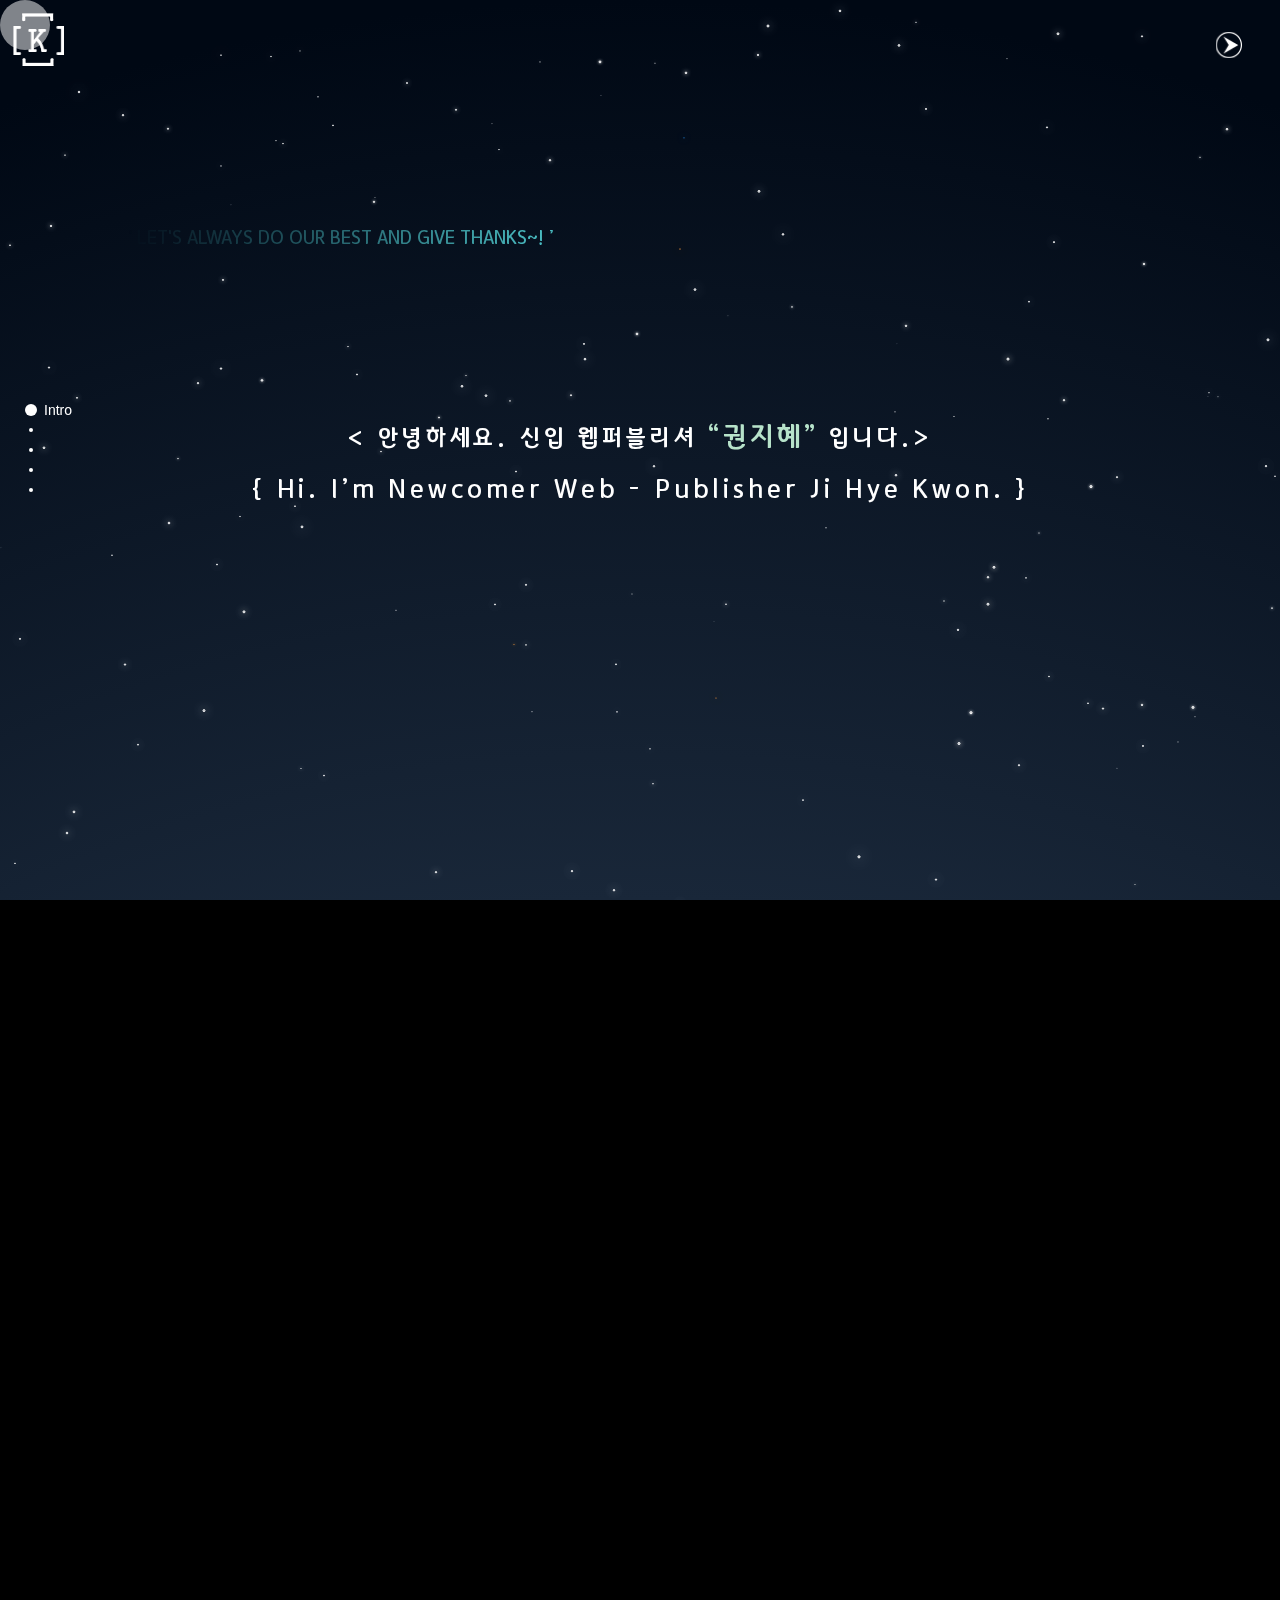
==== commit 2e76d601: "pc버전 완성1" ====
--- a/index.html
+++ b/index.html
@@ -52,9 +52,10 @@
                     <li><a href="#Web">Web Portfolio</a></li>
                     <li><a href="#Editable">Editable Portfolio</a></li>
                     <li><a href="#Contact">Contact</a></li>
-                    <!-- <li class="cancle"><a href="#"><img src="img/close_w.png" alt="닫기"></a></li> -->
                 </ul>
+                <div class="cancle"><a href="#"></a></div>
             </nav>
+            
             <!-- 햄버거 메뉴 버튼(모바일) -->
             <div class="mo_btn">
                 <a href="#">
@@ -223,8 +224,8 @@
                                             <div>:&nbsp;&nbsp;1주일</div>
                                         </div>
                                         <div class="book_btn">
-                                            <a href="https://noelohills.com/">Original</a>
-                                            <a href="http://smilecherry.dothome.co.kr">PC Renewal</a>
+                                            <a href="https://noelohills.com/" target="_blank">Original</a>
+                                            <a href="http://smilecherry.dothome.co.kr" target="_blank">PC Renewal</a>
                                             <!-- <a href="http://smilecherry.dothome.co.kr">Mobile</a> -->
                                         </div>
                                     </div>
@@ -268,9 +269,9 @@
                                             <div>:&nbsp;&nbsp;2주일</div>
                                         </div>
                                         <div class="book_btn">
-                                            <a href="https://stylenanda.com/">Original</a>
-                                            <a href="http://smilecherry.dothome.co.kr/stylenanda/">PC Renewal</a>
-                                            <a href="http://smilecherry.dothome.co.kr/stylenanda/sub_new.php">Sub
+                                            <a href="https://stylenanda.com/" target="_blank">Original</a>
+                                            <a href="http://smilecherry.dothome.co.kr/stylenanda/ target="_blank"">PC Renewal</a>
+                                            <a href="http://smilecherry.dothome.co.kr/stylenanda/sub_new.php" target="_blank">Sub
                                                 page</a>
                                         </div>
                                     </div>
@@ -317,8 +318,8 @@
                                             <div>:&nbsp;&nbsp;1주일</div>
                                         </div>
                                         <div class="book_btn">
-                                            <a href="https://www.pinkstuff.co.kr/">Original</a>
-                                            <a href="http://smilecherry.dothome.co.kr/pinkstuff/">PC Renewal</a>
+                                            <a href="https://www.pinkstuff.co.kr/" target="_blank">Original</a>
+                                            <a href="http://smilecherry.dothome.co.kr/pinkstuff/" target="_blank">PC Renewal</a>
                                             <a href="#" onclick="window.open('http://smilecherry.dothome.co.kr/pinkstuff/','mobile_window','width=480,height=960,top=0,left=600,toolbar=no,menubar=,scrollbar=no,resizable=no')">Mobile</a>
                                         </div>
                                     </div>
@@ -362,7 +363,7 @@
                                             <div>:&nbsp;&nbsp;1주일</div>
                                         </div>
                                         <div class="book_btn">
-                                            <a href="http://www.dunkindonuts.co.kr/">Original</a>
+                                            <a href="#" onclick="window.open('http://www.dunkindonuts.co.kr/','mobile_window','width+480,height=960,top=0,left=600,toolbar=0,menubar=no,scrollbar=no,resizable=no')">Original</a>
                                             <!-- <a href="http://smilecherry.dothome.co.kr/pinkstuff/">PC Renewal</a> -->
                                             <a href="#" onclick="window.open('https://jihye-kwon.github.io/dunkin/','mobile_window','width=480,height=960,top=0,left=600,toolbar=no,menubar=no,scrollbar=no,resizable=no')">Mobile</a>
                                         </div>
@@ -410,8 +411,8 @@
                                             <div>:&nbsp;&nbsp;3주일</div>
                                         </div>
                                         <div class="book_btn">
-                                            <a href="http://www.thecaffe.co.kr/">Original</a>
-                                            <a href="https://jihye-kwon.github.io/thecaffe/">PC Renewal</a>
+                                            <a href="http://www.thecaffe.co.kr/" target="_blank">Original</a>
+                                            <a href="https://jihye-kwon.github.io/thecaffe/" target="_blank">PC Renewal</a>
                                             <a href="#" onclick="window.open('https://jihye-kwon.github.io/thecaffe/','mobile_window','width=480,height=960,top=0,left=600,toolbar=no,menubar=no,scrollbar=no,resizable=no')">Mobile</a>
                                         </div>
                                     </div><!-- book-des-detail -->
@@ -467,7 +468,6 @@
             <section class="section s5">
                 <h1>[ Contact Me ]</h1>
                 <div class="box">
-                    
                     <div class="con_wrap">
                         <div class="con_left">
                             <div class="con_left_text">
@@ -486,7 +486,7 @@
                             <div class="con_left_text2">                                
                                 <p><a href="#" onclick="window.open('https://open.kakao.com/o/sZuILUxd','window','width=1920,height=960,top=0,left=0,toolbar=no,menubar=no,scrollbar=no,resizable=no')">카카오톡 오픈채팅 바로가기</a></p>
                                 <p>E-MAIL : jihye03271004@gmail.com</p>
-                                <p><a href="#"onclick="window.open('https://jihye-kwon.github.io/Portfolio/','window','width=1920,height=960,top=0,left=0,toolbar=no,menubar=no,scrollbar=no,resizable=no')">PORTPOLIO : https://jihye-kwon.github.io/Portfolio/</a></p>
+                                <p><a href="https://jihye-kwon.github.io/Portfolio/" target="_blank">PORTPOLIO : https://jihye-kwon.github.io/Portfolio/</a></p>
                             </div>
                         </div>
                         <div class="con_right">
@@ -541,10 +541,12 @@
                     </div>
                 </div>
             </section>
+            <section class="section  fp-auto-height">
+                <footer>
+                    <p>Copyright @ KWON JIHYE. ALL Right Reserved.</p>
+                </footer>
+            </section>
         </div>
-        <footer>
-
-        </footer>
     </div><!-- wrap end -->
     <!-- popup gallery -->
     <div class="popup">
--- a/css/bookblock.css
+++ b/css/bookblock.css
@@ -70,7 +70,7 @@
 .bb-outer h3,
 .bb-content h3,
 .bb-inner h3 {
-	color:#51ced3; margin-top:2vw; font-size:1.5vw;
+	color:#030c19; margin-top:2vw; font-size:1.5vw;
 }
 .bb-page > div .book_img ,
 .bb-outer .book_img,
@@ -289,7 +289,7 @@
 	top: 0;
 	left: 0;
 	display: none;
-	background: rgba(255,255,255,0.5);
+	background: rgba(255,255,255,0.1);
 }
 
 /* No JS */
--- a/css/main.css
+++ b/css/main.css
@@ -60,6 +60,7 @@
 a { text-decoration:none; display:block; color:#fff; color:inherit;}
 img { width:100%;}
 body { background-color:black; position:relative; overflow-x:hidden;}
+
 .cursor {
     border-radius: 50%;
     background: rgba(255,255,255, 0.5);
@@ -111,12 +112,26 @@
 header nav {
     margin:3vw 3vw 0;
     width:50vw;
+    position:relative;
 }
 header nav ul {
+    position:absolute;
+    left:60vw;
+    width:45vw;
     display:flex;
     justify-content:space-between;
 }
-header nav ul .cancle { width:2vw; margin-top:-0.5vw; transition:all 0.4s;}
+header nav .cancle { 
+    width:2vw; 
+    height:2vw;
+    margin-top:-0.5vw; 
+    transition:all 1s;
+    background-image:url(../img/close_w.png);
+    background-position:center right;
+    background-repeat:no-repeat;
+    background-size:cover;
+    float:right;
+}
 header nav ul li { position:relative;}
 header nav ul li a { font-size:1vw; transition:all 0.5s; color:#fff;}
 header nav ul li a:after {
@@ -132,7 +147,7 @@
     z-index: 100;
 }
 header nav ul li a:hover:after{ width:100%;}
-header nav ul li a.active { color:#31B1CF;}
+header nav ul li a.active { color:#030c19;}
 header .mo_btn { display:none;}
 header .mo_nav { display:none;}
 
@@ -321,7 +336,7 @@
     position:relative;
 }
 
-.s3 .box .book .bb-item h3 { color:#51ced3; margin-top:2vw; font-size:1.5vw;}
+.s3 .box .book .bb-item h3 { color:#030c19; margin-top:2vw; font-size:1.5vw; text-shadow:3px 3px 10px rgba(183,227,202,0.7);}
 
 .s3 .box .book .bb-item div .book_img { width:70%; margin:0 auto;}
 
@@ -361,7 +376,7 @@
     padding:0.3vw;
     margin-right:1vw;
 }
-.s3 .box .book .bb-item .bb-custom-side .book-btn a:hover { background-color:rgba(255,255,255, 0.05); color:#b7e3ca;}
+.s3 .box .book .bb-item div .book_btn a:hover { background-color:#030c19; color:#b7e3ca;}
 
 
 
@@ -420,10 +435,9 @@
     transform:scale(1.2,1.2);
 }
 
-.s3 .box, .s4 .box, .s5 .box { background:rgba(255,255,255, 0.5);}
+.s3 .box, .s4 .box, .s5 .box { background:rgba(255,255,255, 0.3);}
 /* contact me */
 .s5 .box { border-radius:3vw;}
-.s5 .box > p { color:#030c19; line-height:1.2vw; font-size:0.9vw; padding:1.5vw 0 0; text-align:center;}
 .s5 .box .con_wrap { 
     display:flex;
     justify-content:space-around;
@@ -431,13 +445,13 @@
 .s5 .box .con_wrap > div { box-sizing:border-box; padding:0.5vw 1.5vw 0;}
 .s5 .box .con_wrap .con_left { width:40%;}
 .s5 .box .con_wrap .con_left .con_left_text { 
-    margin-top:2.5vw;
+    margin-top:3vw;
     text-transform:uppercase;
     text-align:center;
     width:100%;
 }
 .s5 .box .con_wrap .con_left .con_left_text p { 
-    line-height:1.5vw;
+    line-height:2vw;
     opacity:0;
     transition:all 0.5s;
 }
@@ -453,21 +467,20 @@
     animation: text 3s 1;
     opacity:1;
 }
-.s5 .box .con_wrap .con_left .con_left_me { border-radius:3vw; background-color:rgba(183,227,202,0.2);}
+.s5 .box .con_wrap .con_left .con_left_me { border-radius:1.5vw; background-color:rgba(129,235,245,0.1); padding:2vw;}
 .s5 .box .con_wrap .con_left .con_left_me p {
-    margin:3.5vw 0;
     color:#030c19;
     text-align:center;
     line-height:1.7vw;
     letter-spacing:2px;
-    font-size:1vw;
+    font-size:0.9vw;
 }
 
 .s5 .box .con_wrap .con_left .con_left_text2 { margin:1vw 0; color:#030c19; text-align: center; letter-spacing:2px;}
 .s5 .box .con_wrap .con_left .con_left_text2 p { padding:0.2vw;}
-.s5 .box .con_wrap .con_left .con_left_text2 p a { text-shadow:1px 2px 4px rgba(183,227,202,0.7);}
+.s5 .box .con_wrap .con_left .con_left_text2 p a { text-shadow:1px 2px 10px #81EBF5;}
 .s5 .box .con_wrap .con_left .con_left_text2 p a:hover { color:#51ced3;}
-.s5 .box .con_wrap .con_right{ width:50%; margin:2vw 0;}
+.s5 .box .con_wrap .con_right { width:50%; margin:2vw 0;}
 
 /* popup */
 .popup {
@@ -488,8 +501,11 @@
     position: relative;
 }
 .popup .container2 img {
-    margin:2vw 0;
-    width:80%; /*원래 크기*/
+    width:initial; /*원래 크기*/
+    position:absolute;
+    top:50%;
+    left:50%;
+    transform:translateX(-50%) translateY(-50%);
 }
 
 .popup .prev,
@@ -509,15 +525,38 @@
     top:20px;
     right:20px;
 }
+
+.fp-auto-height { width:100%; height:1.5vw; background-color:#393f47;}
+footer p { color:#aaa; font-size:0.7vw; text-align:center; line-height:1.5vw;}
+/* fullpage의 6번째 navigation 안보임 */
+#fp-nav ul li:last-child { display:none;}
+
+
 /* 노트북 버전 */
 @media screen and (max-width:1600px){
-
+    .s4 .box .grid_img .container1 {
+        grid-auto-rows:5vw;
+    }
+    .s4 .box .grid_img .container1 > div a img {
+        width:147%;
+    }
+    .s5 .box .con_wrap .con_left { margin-top:2.5vw;}
+    .form-elements { margin-top:2vw;}
+    .s5 .box .con_wrap .con_left .con_left_text .thanku { line-height:2vw; }
+    .s5 .box .con_wrap .con_left { padding:0 0 0 1vw;}
 }
 /* 태블릿 버전 */
 @media screen and (max-width:1280px){
-
+    .s4 .box .grid_img .container1 {
+        grid-auto-rows:7vw;
+    }
+    .s4 .box .grid_img .container1 > div a img {
+        width:200%;
+    }
+    .s5 .box .con_wrap .con_left .con_left_text .thanku { line-height:2.5vw; }
+    .s5 .box .con_wrap .con_left .con_left_me p {font-size:1.4vw; line-height:1.9vw;}
 }
 /* 모바일 버전 */
 @media screen and (max-width:480px){
-    
+
 }--- a/css/email.css
+++ b/css/email.css
@@ -16,7 +16,7 @@
   color: white;
   border-radius: 4px;
   text-shadow: 0 1px 1px rgba(0, 0, 0, 0.2);
-  background:#51ced3; 
+  background:#4bc6ca; 
 }
 .button-xlarge {
   font-size: 100%;
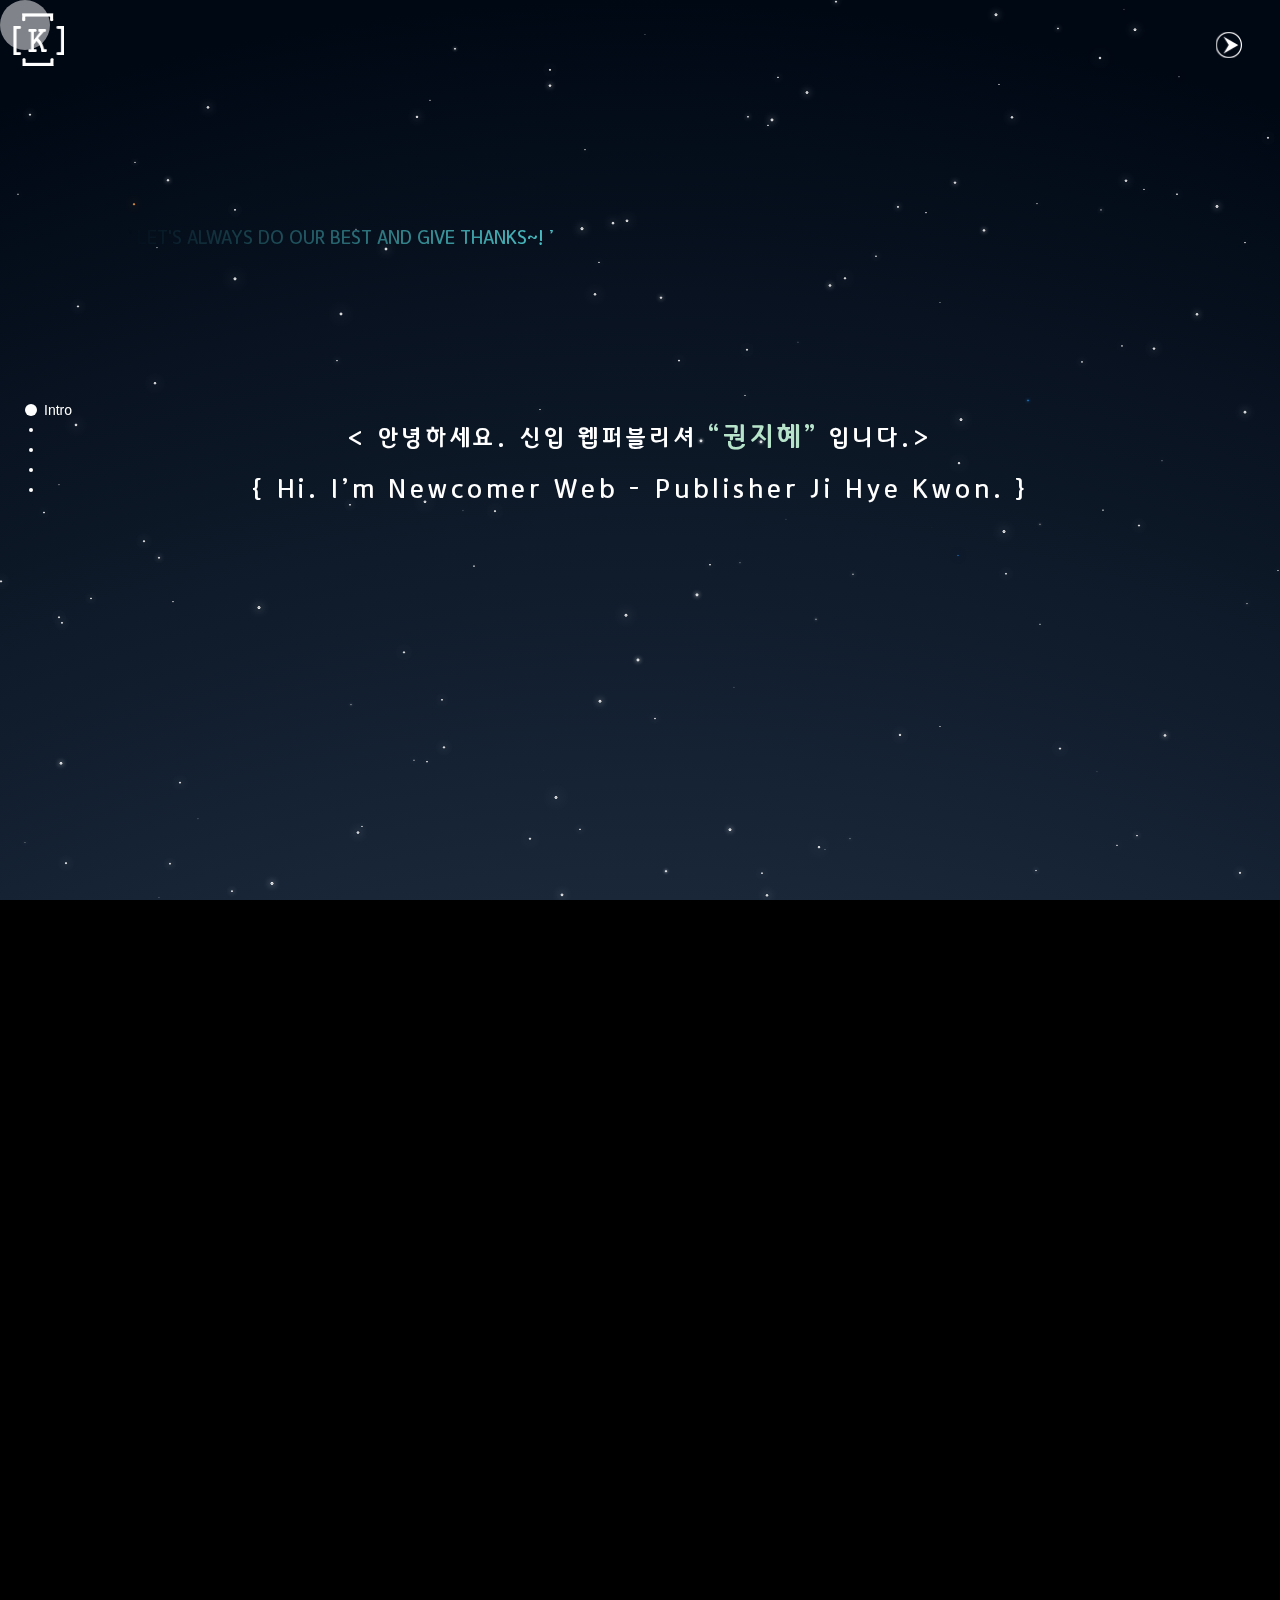
==== commit 3e17b1b3: "pc 버전 완성!" ====
--- a/index.html
+++ b/index.html
@@ -270,7 +270,7 @@
                                         </div>
                                         <div class="book_btn">
                                             <a href="https://stylenanda.com/" target="_blank">Original</a>
-                                            <a href="http://smilecherry.dothome.co.kr/stylenanda/ target="_blank"">PC Renewal</a>
+                                            <a href="http://smilecherry.dothome.co.kr/stylenanda/" target="_blank">PC Renewal</a>
                                             <a href="http://smilecherry.dothome.co.kr/stylenanda/sub_new.php" target="_blank">Sub
                                                 page</a>
                                         </div>
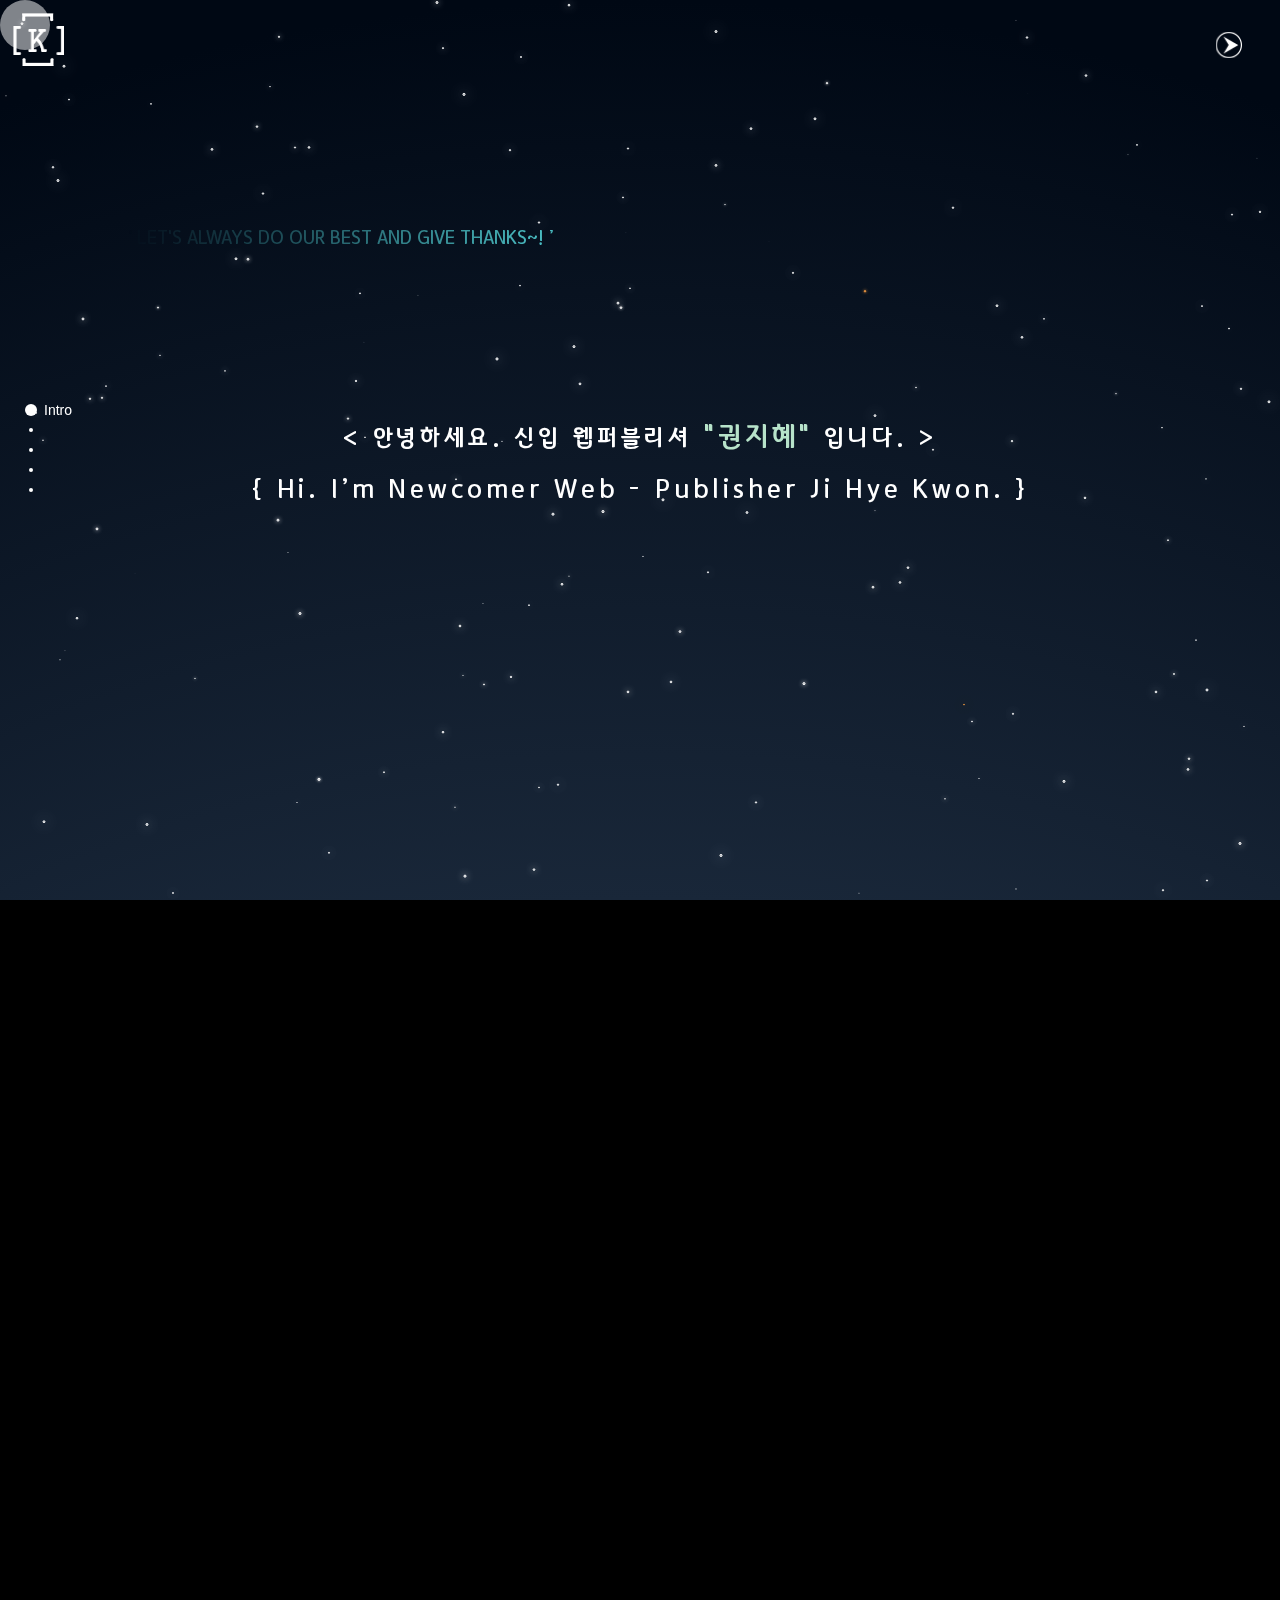
==== commit a694d5de: "pc버전 완성!!" ====
--- a/index.html
+++ b/index.html
@@ -55,7 +55,7 @@
                 </ul>
                 <div class="cancle"><a href="#"></a></div>
             </nav>
-            
+
             <!-- 햄버거 메뉴 버튼(모바일) -->
             <div class="mo_btn">
                 <a href="#">
@@ -87,8 +87,8 @@
             <section class="section s1">
                 <p>‘ Let's always do our best and give thanks~! ’</p>
                 <h2>
-                    < 안녕하세요. 신입 웹퍼블리셔 <span>“권지혜”</span> 입니다.><br>
-                        { Hi. I’m Newcomer Web - Publisher Ji Hye Kwon. }
+                    &lt; 안녕하세요. 신입 웹퍼블리셔 <span>&quot;권지혜&quot;</span> 입니다. &gt;<br>
+                    { Hi. I’m Newcomer Web - Publisher Ji Hye Kwon. }
                 </h2>
             </section>
             <section class="section s2">
@@ -187,7 +187,7 @@
                             <div class="bb-item">
                                 <h3>노엘로힐즈</h3>
                                 <div class="bb-custom-side">
-                                    <div class="book_img">
+                                    <div class="book_img b_img1">
                                         <img src="img/mockup1.png" alt="image01">
                                     </div>
                                 </div>
@@ -217,7 +217,7 @@
                                         </div>
                                         <div class="line">
                                             <div>폰트 style&nbsp; </div>
-                                            <div>:&nbsp;&nbsp;<img src="img/godik_navy.png" alt="나눔고딕"></div>
+                                            <div>:&nbsp;&nbsp;<b class="nanum">Nanum Gothic</b></div>
                                         </div>
                                         <div class="line">
                                             <div>제작 기간</div>
@@ -236,7 +236,7 @@
                             <div class="bb-item">
                                 <h3>스타일난다</h3>
                                 <div class="bb-custom-side">
-                                    <div class="book_img"><img src="img/mockup2.png" alt="image02" /></div>
+                                    <div class="book_img b_img2"><img src="img/mockup2.png" alt="image02"></div>
                                 </div>
                                 <div class="bb-custom-side">
                                     <div class="book_des">
@@ -262,7 +262,7 @@
                                         </div>
                                         <div class="line">
                                             <div>폰트 style&nbsp; </div>
-                                            <div>:&nbsp;&nbsp;<img src="img/notsans_navy.png" alt="notosans"></div>
+                                            <div>:&nbsp;&nbsp;<b class="noto">Noto Sans KR</b></div>
                                         </div>
                                         <div class="line">
                                             <div>제작 기간</div>
@@ -270,8 +270,10 @@
                                         </div>
                                         <div class="book_btn">
                                             <a href="https://stylenanda.com/" target="_blank">Original</a>
-                                            <a href="http://smilecherry.dothome.co.kr/stylenanda/" target="_blank">PC Renewal</a>
-                                            <a href="http://smilecherry.dothome.co.kr/stylenanda/sub_new.php" target="_blank">Sub
+                                            <a href="http://smilecherry.dothome.co.kr/stylenanda/" target="_blank">PC
+                                                Renewal</a>
+                                            <a href="http://smilecherry.dothome.co.kr/stylenanda/sub_new.php"
+                                                target="_blank">Sub
                                                 page</a>
                                         </div>
                                     </div>
@@ -281,7 +283,7 @@
                             <div class="bb-item">
                                 <h3>핑크스터프</h3>
                                 <div class="bb-custom-side">
-                                    <div class="book_img"><img src="img/mockup3.png" alt="image03" /></div>
+                                    <div class="book_img  b_img3"><img src="img/mockup3.png" alt="image03"></div>
                                 </div>
                                 <div class="bb-custom-side">
                                     <div class="book_des">
@@ -303,14 +305,12 @@
                                                 <p style="background: #f160ad;"></p><span>#f160ad</span>
                                                 <p style="background: #ffffff;" class="blank"></p><span>#ffffff</span>
                                                 <p style="background: #ecd2b2;" class="blank"></p><span>#ecd2b2</span>
-                                                <p style="background: #e7d859;" class="blank"></p><span>#e7d859</span>
                                             </div>
                                         </div>
                                         <div class="line">
                                             <div>폰트 style&nbsp; </div>
-                                            <div>:&nbsp;&nbsp;
-                                                <img src="img/onestore_navy.png" alt="원스토어모바일체">&nbsp;+&nbsp;<img
-                                                    src="img/notsans_navy.png" alt="notosans">
+                                            <div>:&nbsp;&nbsp;<b class="onepop">원스토어 모바일 POP체</b>&nbsp;+&nbsp;<b
+                                                    class="noto">Noto Sans KR</b>
                                             </div>
                                         </div>
                                         <div class="line">
@@ -319,8 +319,10 @@
                                         </div>
                                         <div class="book_btn">
                                             <a href="https://www.pinkstuff.co.kr/" target="_blank">Original</a>
-                                            <a href="http://smilecherry.dothome.co.kr/pinkstuff/" target="_blank">PC Renewal</a>
-                                            <a href="#" onclick="window.open('http://smilecherry.dothome.co.kr/pinkstuff/','mobile_window','width=480,height=960,top=0,left=600,toolbar=no,menubar=,scrollbar=no,resizable=no')">Mobile</a>
+                                            <a href="http://smilecherry.dothome.co.kr/pinkstuff/" target="_blank">PC
+                                                Renewal</a>
+                                            <a href="#"
+                                                onclick="window.open('http://smilecherry.dothome.co.kr/pinkstuff/','mobile_window','width=480,height=960,top=0,left=600,toolbar=no,menubar=,scrollbar=no,resizable=no')">Mobile</a>
                                         </div>
                                     </div>
                                 </div>
@@ -328,7 +330,7 @@
                             <div class="bb-item">
                                 <h3>던킨도너츠</h3>
                                 <div class="bb-custom-side">
-                                    <div class="book_img"><img src="img/mockup4.png" alt="image04" /></div>
+                                    <div class="book_img b_img4"><img src="img/mockup4.png" alt="image04" /></div>
                                 </div>
                                 <div class="bb-custom-side">
                                     <div class="book_des">
@@ -356,16 +358,18 @@
                                         </div>
                                         <div class="line">
                                             <div>폰트 style&nbsp; </div>
-                                            <div>:&nbsp;&nbsp;<img src="img/jarful_navy.png" alt="잘풀리는오늘"></div>
+                                            <div>:&nbsp;&nbsp;<b class="jal">잘풀리는 오늘 TTP</b></div>
                                         </div>
                                         <div class="line">
                                             <div>제작 기간</div><br>
                                             <div>:&nbsp;&nbsp;1주일</div>
                                         </div>
                                         <div class="book_btn">
-                                            <a href="#" onclick="window.open('http://www.dunkindonuts.co.kr/','mobile_window','width+480,height=960,top=0,left=600,toolbar=0,menubar=no,scrollbar=no,resizable=no')">Original</a>
+                                            <a href="#"
+                                                onclick="window.open('http://www.dunkindonuts.co.kr/','mobile_window','width+480,height=960,top=0,left=600,toolbar=0,menubar=no,scrollbar=no,resizable=no')">Original</a>
                                             <!-- <a href="http://smilecherry.dothome.co.kr/pinkstuff/">PC Renewal</a> -->
-                                            <a href="#" onclick="window.open('https://jihye-kwon.github.io/dunkin/','mobile_window','width=480,height=960,top=0,left=600,toolbar=no,menubar=no,scrollbar=no,resizable=no')">Mobile</a>
+                                            <a href="#"
+                                                onclick="window.open('https://jihye-kwon.github.io/dunkin/','mobile_window','width=480,height=960,top=0,left=600,toolbar=no,menubar=no,scrollbar=no,resizable=no')">Mobile</a>
                                         </div>
                                     </div><!-- book-des-detail -->
                                 </div>
@@ -373,13 +377,13 @@
                             <div class="bb-item">
                                 <h3>더카페</h3>
                                 <div class="bb-custom-side">
-                                    <div class="book_img"><img src="img/mockup5.png" alt="image05" /></div>
+                                    <div class="book_img b_img5"><img src="img/mockup5.png" alt="image05"></div>
                                 </div>
                                 <div class="bb-custom-side">
                                     <div class="book_des">
                                         <div class="line">
                                             <div>기기 지원&nbsp; </div>
-                                            <div>:&nbsp;&nbsp;PC 번전 + 노트북 버전 + 태블릿 버전 + 모바일 버전</div>
+                                            <div>:&nbsp;&nbsp;PC 버전 + 노트북 버전 + 태블릿 버전 + 모바일 버전</div>
                                         </div>
                                         <div class="line">
                                             <div>사용 Skill&nbsp; </div>
@@ -401,10 +405,8 @@
                                         </div>
                                         <div class="line">
                                             <div>폰트 style&nbsp; </div>
-                                            <div>:&nbsp;&nbsp;<img src="img/jarful_navy.png"
-                                                    alt="잘풀리는오늘">&nbsp;+&nbsp;<img src="img/notsans_navy.png"
-                                                    alt="notosans">
-                                            </div>
+                                            <div>:&nbsp;&nbsp;<b class="jal">잘풀리는 오늘 TTP</b>&nbsp;+&nbsp;<b
+                                                    class="noto">Noto Sans KR</b></div>
                                         </div>
                                         <div class="line">
                                             <div>제작 기간</div><br>
@@ -412,8 +414,10 @@
                                         </div>
                                         <div class="book_btn">
                                             <a href="http://www.thecaffe.co.kr/" target="_blank">Original</a>
-                                            <a href="https://jihye-kwon.github.io/thecaffe/" target="_blank">PC Renewal</a>
-                                            <a href="#" onclick="window.open('https://jihye-kwon.github.io/thecaffe/','mobile_window','width=480,height=960,top=0,left=600,toolbar=no,menubar=no,scrollbar=no,resizable=no')">Mobile</a>
+                                            <a href="https://jihye-kwon.github.io/thecaffe/" target="_blank">PC
+                                                Renewal</a>
+                                            <a href="#"
+                                                onclick="window.open('https://jihye-kwon.github.io/thecaffe/','mobile_window','width=480,height=960,top=0,left=600,toolbar=no,menubar=no,scrollbar=no,resizable=no')">Mobile</a>
                                         </div>
                                     </div><!-- book-des-detail -->
 
@@ -430,36 +434,49 @@
                 </div>
             </section>
             <section class="section s4">
-                <h1>[ Editable Portfolio ] <span>&(plz).click!!({});</span></h1>
+                <h1>[ Editable Portfolio ] <span>&(plz).click(!!);</span></h1>
                 <div class="box">
                     <div class="grid_img">
                         <div>
                             <div class="container1">
-                                <div class="grid_01"><a href="img/editable1.png"><img src="img/editable1.png"
-                                            alt="북커버"></a></div>
-                                <div class="grid_02"><a href="img/editable2.png"><img src="img/editable2.png"
-                                            alt="3단 리플렛"></a>
-                                </div>
-                                <div class="grid_03"><a href="img/editable3.png"><img src="img/editable3.png"
-                                            alt="엠블럼"></a></div>
-                                <div class="grid_04"><a href="img/editable4.png"><img src="img/editable4.png"
-                                            alt="배너"></a></div>
-                                <div class="grid_05"><a href="img/editable5.png"><img src="img/editable5.png"
-                                            alt="포스터"></a></div>
-                                <div class="grid_06"><a href="img/editable6.png"><img src="img/editable6.png"
-                                            alt="포스터"></a></div>
-                                <div class="grid_07"><a href="img/editable7.png"><img src="img/editable7.png"
-                                            alt="CD 케이스"></a></div>
-                                <div class="grid_08"><a href="img/editable8.png"><img src="img/editable8.png"
-                                            alt="배너"></a></div>
-                                <div class="grid_09"><a href="img/editable9.png"><img src="img/editable9.png"
-                                            alt="배너"></a></div>
-                                <div class="grid_10"><a href="img/editable10.png"><img src="img/editable10.png"
-                                            alt="배너"></a></div>
-                                <div class="grid_11"><a href="img/editable11.png"><img src="img/editable11.png"
-                                            alt="배너"></a></div>
-                                <div class="grid_12"><a href="img/editable12.png"><img src="img/editable12.png"
-                                            alt="배너"></a></div>
+                                <div class="grid_01">
+                                    <div><a href="img/editable1.png"><img src="img/editable1.png" alt="북커버"></a></div>
+                                </div>
+                                <div class="grid_02">
+                                    <div><a href="img/editable2.png"><img src="img/editable2.png" alt="3단 리플렛"></a>
+                                    </div>
+                                </div>
+                                <div class="grid_03">
+                                    <div><a href="img/editable3.png"><img src="img/editable3.png" alt="엠블럼"></a></div>
+                                </div>
+                                <div class="grid_04">
+                                    <div><a href="img/editable4.png"><img src="img/editable4.png" alt="배너"></a></div>
+                                </div>
+                                <div class="grid_05">
+                                    <div><a href="img/editable5.png"><img src="img/editable5.png" alt="포스터"></a></div>
+                                </div>
+                                <div class="grid_06">
+                                    <div><a href="img/editable6.png"><img src="img/editable6.png" alt="포스터"></a></div>
+                                </div>
+                                <div class="grid_07">
+                                    <div><a href="img/editable7.png"><img src="img/editable7.png" alt="CD 케이스"></a>
+                                    </div>
+                                </div>
+                                <div class="grid_08">
+                                    <div><a href="img/editable8.png"><img src="img/editable8.png" alt="배너"></a></div>
+                                </div>
+                                <div class="grid_09">
+                                    <div><a href="img/editable9.png"><img src="img/editable9.png" alt="배너"></a></div>
+                                </div>
+                                <div class="grid_10">
+                                    <div><a href="img/editable10.png"><img src="img/editable10.png" alt="배너"></a></div>
+                                </div>
+                                <div class="grid_11">
+                                    <div><a href="img/editable11.png"><img src="img/editable11.png" alt="배너"></a></div>
+                                </div>
+                                <div class="grid_12">
+                                    <div><a href="img/editable12.png"><img src="img/editable12.png" alt="배너"></a></div>
+                                </div>
                             </div>
                         </div>
                     </div>
@@ -483,10 +500,13 @@
                                     문의사항이 있으시다면 언제든 편하게 연락주시기 바랍니다.
                                 </p>
                             </div>
-                            <div class="con_left_text2">                                
-                                <p><a href="#" onclick="window.open('https://open.kakao.com/o/sZuILUxd','window','width=1920,height=960,top=0,left=0,toolbar=no,menubar=no,scrollbar=no,resizable=no')">카카오톡 오픈채팅 바로가기</a></p>
+                            <div class="con_left_text2">
+                                <p><a href="#"
+                                        onclick="window.open('https://open.kakao.com/o/sZuILUxd','window','width=1920,height=960,top=0,left=0,toolbar=no,menubar=no,scrollbar=no,resizable=no')">카카오톡
+                                        오픈채팅 바로가기</a></p>
                                 <p>E-MAIL : jihye03271004@gmail.com</p>
-                                <p><a href="https://jihye-kwon.github.io/Portfolio/" target="_blank">PORTPOLIO : https://jihye-kwon.github.io/Portfolio/</a></p>
+                                <p><a href="https://jihye-kwon.github.io/Portfolio/" target="_blank">PORTPOLIO :
+                                        https://jihye-kwon.github.io/Portfolio/</a></p>
                             </div>
                         </div>
                         <div class="con_right">
--- a/css/bookblock.css
+++ b/css/bookblock.css
@@ -70,21 +70,42 @@
 .bb-outer h3,
 .bb-content h3,
 .bb-inner h3 {
-	color:#030c19; margin-top:2vw; font-size:1.5vw;
-}
-.bb-page > div .book_img ,
+	color:#ddd; margin-top:2vw; font-size:1.5vw;}
+.bb-page > div .book_img,
 .bb-outer .book_img,
 .bb-content .book_img,
-.bb-inner .book_img { width:70%; margin:0 auto; }
+.bb-inner .book_img { width:90%; margin:0 auto; }
+.bb-page > div .b_img1,
+.bb-outer .b_img1,
+.bb-content .b_img1,
+.bb-inner .b_img1,
+.bb-page > div .b_img2,
+.bb-outer .b_img2,
+.bb-content .b_img2,
+.bb-inner .b_img2 { width:65%;}
+.bb-page > div .b_img4,
+.bb-outer .b_img4,
+.bb-content .b_img4,
+.bb-inner .b_img4 { width:75%; margin-left:7.5vw;}
 
 .bb-page > div .book_des,
 .bb-outer .book_des,
 .bb-content .book_des,
 .bb-inner .book_des {
     line-height:2vw; 
-    margin-left:5vw;
-    color:#030c19;
-}
+    margin-left:3vw;
+    color:#dedede;
+}
+.bb-page > div .book_img ,
+.bb-outer .book_img,
+.bb-content .book_img,
+.bb-inner .book_img,
+.bb-page > div .book_des,
+.bb-outer .book_des,
+.bb-content .book_des,
+.bb-inner .book_des { height:90%; position:relative; top:55%; transform:translateY(-50%);}
+
+
 .bb-page > div .book_des .line,
 .bb-outer .book_des .line,
 .bb-content .book_des .line,
@@ -96,7 +117,7 @@
 .bb-page > div .book_des .line div:first-child,
 .bb-outer .book_des .line div:first-child,
 .bb-content .book_des .line div:first-child,
-.bb-inner .book_des .line div:first-child { width:7vw;}
+.bb-inner .book_des .line div:first-child { width:7.2vw;}
 
 .bb-page > div .book_des .line div:last-child,
 .bb-outer .book_des .line div:last-child,
@@ -113,13 +134,10 @@
     margin:0.3vw 0.5vw 0 0;
     padding:0;
 }
-.bb-page > div .book_des .line img,
-.bb-outer .book_des .line img,
-.bb-content .book_des .line img,
-.bb-inner .book_des .line img {
-    height:1vw;
-    margin-top:0.3vw;
-}
+.line div .noto { font-family: 'Noto Sans KR', sans-serif;}
+.line div .nanum { font-family: 'Nanum Gothic', sans-serif;}
+.line div .onepop { font-family: 'ONE-Mobile-POP';}
+.line div .jal { font-family: 'today';}
 .bb-page > div .book_des .line div .blank,
 .bb-outer .book_des .line div .blank,
 .bb-content .book_des .line div .blank,
@@ -136,8 +154,8 @@
 .bb-inner .book_btn a {
     width:7vw;
     height:2vw;
-    border:1px solid #030c19;
-    color:#030c19;
+    border:1px solid #dedede;
+    color:#dedede;
     border-radius:30px;
     text-align:center;
     line-height:1.5vw;
@@ -148,7 +166,7 @@
 .bb-page > div .book-btn a:hover,
 .bb-outer .book-btn a:hover,
 .bb-content .book-btn a:hover,
-.bb-inner .book-btn a:hover { background-color:rgba(255,255,255, 0.05); color:#b7e3ca;}
+.bb-inner .book-btn a:hover { background-color:#dedede; color:#030c19;}
 
 
 
@@ -289,7 +307,7 @@
 	top: 0;
 	left: 0;
 	display: none;
-	background: rgba(255,255,255,0.1);
+	/* background: rgba(255,255,255,0.1); */
 }
 
 /* No JS */
--- a/css/main.css
+++ b/css/main.css
@@ -14,6 +14,14 @@
 	font-weight: normal;
 	font-style: normal;
 }
+@font-face {
+    font-family: 'ONE-Mobile-POP';
+    src: url('../font/one-mobile-pop/ONE\ Mobile\ POP.ttf') format('woff');
+    font-weight: normal;
+    font-style: normal;
+}
+@import url('https://fonts.googleapis.com/css2?family=Noto+Sans+KR:wght@300&display=swap');
+@import url('https://fonts.googleapis.com/css2?family=Nanum+Gothic&display=swap');
 @keyframes rot {
     0% { transform:rotateZ(0);}
     50% { transform:rotateZ(-180deg);}
@@ -53,7 +61,14 @@
         /* margin-bottom: -40px; */
     }
 }
-
+@keyframes animatedBackground {
+    from {
+      background-position: 0 0;
+    }
+    to {
+      background-position: 100% 0;
+    }
+  }
 
 * { margin:0; padding:0; font-family:'today';}
 li { list-style:none;}
@@ -89,7 +104,6 @@
     color:#fff;
     font-size:2vw;
     text-align:center;
-    margin-top:5vw;
     transition:all 1s;
 }
 header { 
@@ -143,11 +157,11 @@
     height: 9px;
     background-color: rgba(255,255,255,0.3);
     transform: skew(-20deg);
+    z-index:100;
     transition: 0.4s;
-    z-index: 100;
-}
-header nav ul li a:hover:after{ width:100%;}
-header nav ul li a.active { color:#030c19;}
+}
+header nav ul li a.active{ color:#030c19;}
+header nav ul li a:hover:after { width:100%; color:#51ced3;}
 header .mo_btn { display:none;}
 header .mo_nav { display:none;}
 
@@ -268,7 +282,7 @@
 	height: 30px;
 	/* margin: 3em auto 0; */
 	position: absolute;
-    bottom:1vw;
+    bottom:0.5vw;
 	z-index: 250;
 	text-align: center;
 }
@@ -323,7 +337,7 @@
 
 .s3 .box .book .bb-item > div {
     /* display:flex; */
-    background-color:rgba(255,255,255, 0.05);
+    /* background-color:rgba(255,255,255, 0.05); */
     /* padding:3vw; */
     padding-bottom:0;
     box-sizing:border-box;    
@@ -331,25 +345,29 @@
 
 .s3 .box .book .bb-item > div > div {
     /* width:50%; */
-    height:100%;
+    height:90%;
     text-align:left;
     position:relative;
-}
-
-.s3 .box .book .bb-item h3 { color:#030c19; margin-top:2vw; font-size:1.5vw; text-shadow:3px 3px 10px rgba(183,227,202,0.7);}
-
-.s3 .box .book .bb-item div .book_img { width:70%; margin:0 auto;}
+    top:55%; transform:translateY(-50%);
+}
+
+.s3 .box .book .bb-item h3 { color:#ddd; margin-top:2vw; font-size:1.5vw;}
+
+.s3 .box .book .bb-item div .book_img { width:90%; margin:0 auto;}
+.s3 .box .book .bb-item div .b_img1,
+.s3 .box .book .bb-item div .b_img2 { width:65%;}
+.s3 .box .book .bb-item div .b_img4 { width:75%; margin-left:7.5vw;}
 
 .s3 .box .book .bb-item div .book_des {
     line-height:2vw; 
-    margin-left:5vw;
-    color:#030c19;
+    margin-left:3vw;
+    color:#dedede;
 }
 .s3 .box .book .bb-item div .book_des .line {
     display:flex;
     padding:0.5vw 0;
 }
-.s3 .box .book .bb-item div .book_des .line div:first-child { width:7vw;}
+.s3 .box .book .bb-item div .book_des .line div:first-child { width:7.2vw;}
 .s3 .box .book .bb-item div .book_des .line div:last-child { display:flex;}
 .s3 .box .book .bb-item div .book_des .line div p {
     width:20px;
@@ -358,17 +376,20 @@
     margin:0.3vw 0.5vw 0 0;
     padding:0;
 }
-.s3 .box .book .bb-item div .book_des .line img {
-    height:1vw;
-    margin-top:0.3vw;
-}
+/* 글꼴 */
+.s3 .box .book .bb-item div .book_des .line div .noto { font-family: 'Noto Sans KR', sans-serif;}
+.s3 .box .book .bb-item div .book_des .line div .nanum { font-family: 'Nanum Gothic', sans-serif;}
+.s3 .box .book .bb-item div .book_des .line div .onepop { font-family: 'ONE-Mobile-POP';}
+.s3 .box .book .bb-item div .book_des .line div .jal { font-family: 'today';}
+
+
 .s3 .box .book .bb-item div .book_des .line div .blank { margin-left:2vw;}
 .s3 .box .book .bb-item div .book_btn { display:flex; margin-top:2.5vw;}
 .s3 .box .book .bb-item div .book_btn a {
     width:7vw;
     height:2vw;
-    border:1px solid #030c19;
-    color:#030c19;
+    border:1px solid #dedede;
+    color:#dedede;
     border-radius:30px;
     text-align:center;
     line-height:1.5vw;
@@ -376,28 +397,30 @@
     padding:0.3vw;
     margin-right:1vw;
 }
-.s3 .box .book .bb-item div .book_btn a:hover { background-color:#030c19; color:#b7e3ca;}
+.s3 .box .book .bb-item div .book_btn a:hover { background-color:#dedede; color:#030c19;}
 
 
 
 /* Grid */
 .s4 {
-    background-image:url(../img/s4_bg.png);
-    background-position:center;
+    width: 100%;
+    height: 100vh;
+    background-image: url(../img/bg-clouds.png);
+    background-position: center;
     background-size:cover;
-    background-repeat:no-repeat;
-}
+    background-repeat: repeat-x;
+    animation: animatedBackground 120s linear infinite;
+  }
 .s4 h1.active { color:#030c19; transition:all 1s;}
 
 .s4 h1 span { font-size:1vw; font-family: sans-serif;}
-.s4 .box { box-shadow:5px 5px 10px rgba(255,255,255, 0.05);}
 .s4 .box .grid_img .container1 {
     width:85vw;
     display:grid;
     grid-template-columns:repeat(21,1fr);
-    grid-auto-rows:4vw;
+    grid-auto-rows:4.5vw;
     gap:5px;
-    padding:5vw;
+    padding:3vw;
 }
 
 .s4 .box .grid_img .container1 .grid_01 { grid-row:1/6; grid-column:1/7;}
@@ -413,29 +436,43 @@
 .s4 .box .grid_img .container1 .grid_11 { grid-row:6/7; grid-column:1/4;}
 .s4 .box .grid_img .container1 .grid_12 { grid-row:6/7; grid-column:4/7;}
 
-/* slick */
 .s4 .box .grid_img .container1 > div {
     display:flex;
     justify-content:center;
     font-size:1vw;
     flex-flow:row wrap;
-}
-.s4 .box .grid_img .container1 > div a {
+    
+}
+.s4 .box .grid_img .container1 > div div {
     width:100%;
     height:100%;
-    border:1px solid #030c19;
-    overflow:hidden;
-}
-.s4 .box .grid_img .container1 > div a img { 
+    border:2px solid rgba(3,12,25,0.2);
+    overflow:hidden; 
+    position:relative;   
+}
+.s4 .box .grid_img .container1 > div div a { 
+    position:absolute;
+    top:50%;
+    left:50%;
+    transform:translateY(-50%) translateX(-50%) scale(1,1);
     width:130%; 
-    transform:scale(1,1); 
     transition:all 1s;
 }
-.s4 .box .grid_img .container1 > div a:hover img {
-    transform:scale(1.2,1.2);
-}
-
-.s3 .box, .s4 .box, .s5 .box { background:rgba(255,255,255, 0.3);}
+.s4 .box .grid_img .container1 .grid_04 div a,
+.s4 .box .grid_img .container1 .grid_09 div a,
+.s4 .box .grid_img .container1 .grid_10 div a { width:100%;}
+.s4 .box .grid_img .container1 .grid_05 div a,
+.s4 .box .grid_img .container1 .grid_06 div a,
+.s4 .box .grid_img .container1 .grid_07 div a,
+.s4 .box .grid_img .container1 .grid_08 div a,
+.s4 .box .grid_img .container1 .grid_11 div a,
+.s4 .box .grid_img .container1 .grid_12 div a { width:130%;}
+
+
+.s4 .box .grid_img .container1 > div div:hover a {
+    transform:translateY(-50%) translateX(-50%) scale(1.2,1.2);
+}
+
 /* contact me */
 .s5 .box { border-radius:3vw;}
 .s5 .box .con_wrap { 
@@ -443,9 +480,9 @@
     justify-content:space-around;
 }
 .s5 .box .con_wrap > div { box-sizing:border-box; padding:0.5vw 1.5vw 0;}
-.s5 .box .con_wrap .con_left { width:40%;}
+.s5 .box .con_wrap .con_left { width:50%;}
 .s5 .box .con_wrap .con_left .con_left_text { 
-    margin-top:3vw;
+    margin-top:2.3vw;
     text-transform:uppercase;
     text-align:center;
     width:100%;
@@ -456,11 +493,15 @@
     transition:all 0.5s;
 }
 .s5 .box .con_wrap .con_left .con_left_text p.active {
-    font-size:1.2vw; 
+    font-size:1vw; 
     text-transform:uppercase;
     font-weight:500;
-    color:#030c19;
-    text-shadow:1px 4px 10px #81EBF5;
+    -webkit-background-clip: text;
+    background-clip:text;
+    background-image: linear-gradient(to top,#31B1CF, #b7e3ca, #31b1cf, #b7e3ca, #31b1cf, #b7e3ca, #31b1cf, #b7e3ca, #31b1cf, #b7e3ca, #31b1cf, #b7e3ca, #31b1cf);
+    -webkit-text-fill-color: transparent;
+    color: #31B1CF;
+    display: inline-block;
     letter-spacing:2px;
     margin-bottom:20px;
     position:relative;
@@ -469,18 +510,20 @@
 }
 .s5 .box .con_wrap .con_left .con_left_me { border-radius:1.5vw; background-color:rgba(129,235,245,0.1); padding:2vw;}
 .s5 .box .con_wrap .con_left .con_left_me p {
-    color:#030c19;
+    color:#dedede;
     text-align:center;
     line-height:1.7vw;
-    letter-spacing:2px;
+    letter-spacing:0.1vw;
     font-size:0.9vw;
 }
 
-.s5 .box .con_wrap .con_left .con_left_text2 { margin:1vw 0; color:#030c19; text-align: center; letter-spacing:2px;}
-.s5 .box .con_wrap .con_left .con_left_text2 p { padding:0.2vw;}
-.s5 .box .con_wrap .con_left .con_left_text2 p a { text-shadow:1px 2px 10px #81EBF5;}
+.s5 .box .con_wrap .con_left .con_left_text2 { margin:1vw 0; color:#dedede; text-align: center; letter-spacing:2px;}
+.s5 .box .con_wrap .con_left .con_left_text2 p { font-size:0.8vw; padding:0.2vw;}
+.s5 .box .con_wrap .con_left .con_left_text2 p a { color:#b7e3ca;}
 .s5 .box .con_wrap .con_left .con_left_text2 p a:hover { color:#51ced3;}
-.s5 .box .con_wrap .con_right { width:50%; margin:2vw 0;}
+.s5 .box .con_wrap .con_right { width:40%; margin:2vw 0;}
+
+.s3 .box, .s5 .box { background:rgba(255,255,255, 0.1);}
 
 /* popup */
 .popup {
@@ -535,26 +578,47 @@
 /* 노트북 버전 */
 @media screen and (max-width:1600px){
     .s4 .box .grid_img .container1 {
-        grid-auto-rows:5vw;
-    }
-    .s4 .box .grid_img .container1 > div a img {
-        width:147%;
-    }
-    .s5 .box .con_wrap .con_left { margin-top:2.5vw;}
+        grid-auto-rows:6vw;
+    }
+    .s4 .box .grid_img .container1 > div div a {
+        width:150%;
+    }
+    .s4 .box .grid_img .container1 .grid_04 div a,
+    .s4 .box .grid_img .container1 .grid_09 div a,
+    .s4 .box .grid_img .container1 .grid_10 div a { width:130%;}
+    .s4 .box .grid_img .container1 .grid_02 div a,
+    .s4 .box .grid_img .container1 .grid_05 div a,
+    .s4 .box .grid_img .container1 .grid_06 div a,
+    .s4 .box .grid_img .container1 .grid_07 div a,
+    .s4 .box .grid_img .container1 .grid_08 div a { width:175%;}
+    .s4 .box .grid_img .container1 .grid_11 div a,
+    .s4 .box .grid_img .container1 .grid_12 div a { width:140%;}
+    .s5 .box .con_wrap .con_left { margin-top:3vw;}
     .form-elements { margin-top:2vw;}
     .s5 .box .con_wrap .con_left .con_left_text .thanku { line-height:2vw; }
-    .s5 .box .con_wrap .con_left { padding:0 0 0 1vw;}
+    .s5 .box .con_wrap .con_left .con_left_text2 { margin:2vw 0;}
 }
 /* 태블릿 버전 */
 @media screen and (max-width:1280px){
     .s4 .box .grid_img .container1 {
-        grid-auto-rows:7vw;
-    }
-    .s4 .box .grid_img .container1 > div a img {
-        width:200%;
-    }
+        grid-auto-rows:7.5vw;
+    }
+    .s4 .box .grid_img .container1 > div div a {
+        width:190%;
+    }
+    .s4 .box .grid_img .container1 .grid_09 div a { width:150%;}
+    .s4 .box .grid_img .container1 .grid_04 div a,
+    .s4 .box .grid_img .container1 .grid_11 div a,
+    .s4 .box .grid_img .container1 .grid_12 div a { width:175%;}
+    .s4 .box .grid_img .container1 .grid_07 div a,
+    .s4 .box .grid_img .container1 .grid_08 div a,
+    .s4 .box .grid_img .container1 .grid_02 div a { width:220%;}
+    .s4 .box .grid_img .container1 .grid_05 div a,
+    .s4 .box .grid_img .container1 .grid_06 div a { width:215%;}
     .s5 .box .con_wrap .con_left .con_left_text .thanku { line-height:2.5vw; }
-    .s5 .box .con_wrap .con_left .con_left_me p {font-size:1.4vw; line-height:1.9vw;}
+    .s5 .box .con_wrap .con_left .con_left_text p.active { font-size:1.2vw; white-space: nowrap;}
+    .s5 .box .con_wrap .con_left .con_left_me p {font-size:1.2vw; line-height:1.9vw;}
+    .s5 .box .con_wrap .con_left .con_left_text2 p { font-size:1vw; line-height:1.9vw;}
 }
 /* 모바일 버전 */
 @media screen and (max-width:480px){
--- a/css/email.css
+++ b/css/email.css
@@ -1,5 +1,5 @@
 
-.s5 label { color:#030c19;}
+.s5 label { color:#dedede;}
 textarea {
   width: 100%;
 }
@@ -13,6 +13,7 @@
   text-align: center;
 }
 .button-success {
+  width:100%;
   color: white;
   border-radius: 4px;
   text-shadow: 0 1px 1px rgba(0, 0, 0, 0.2);
@@ -25,7 +26,7 @@
   float: right;
 }
 #name, #email {
-  width: 50%;
+  width: 100%;
 }
 .honeypot-field {
   display: none;
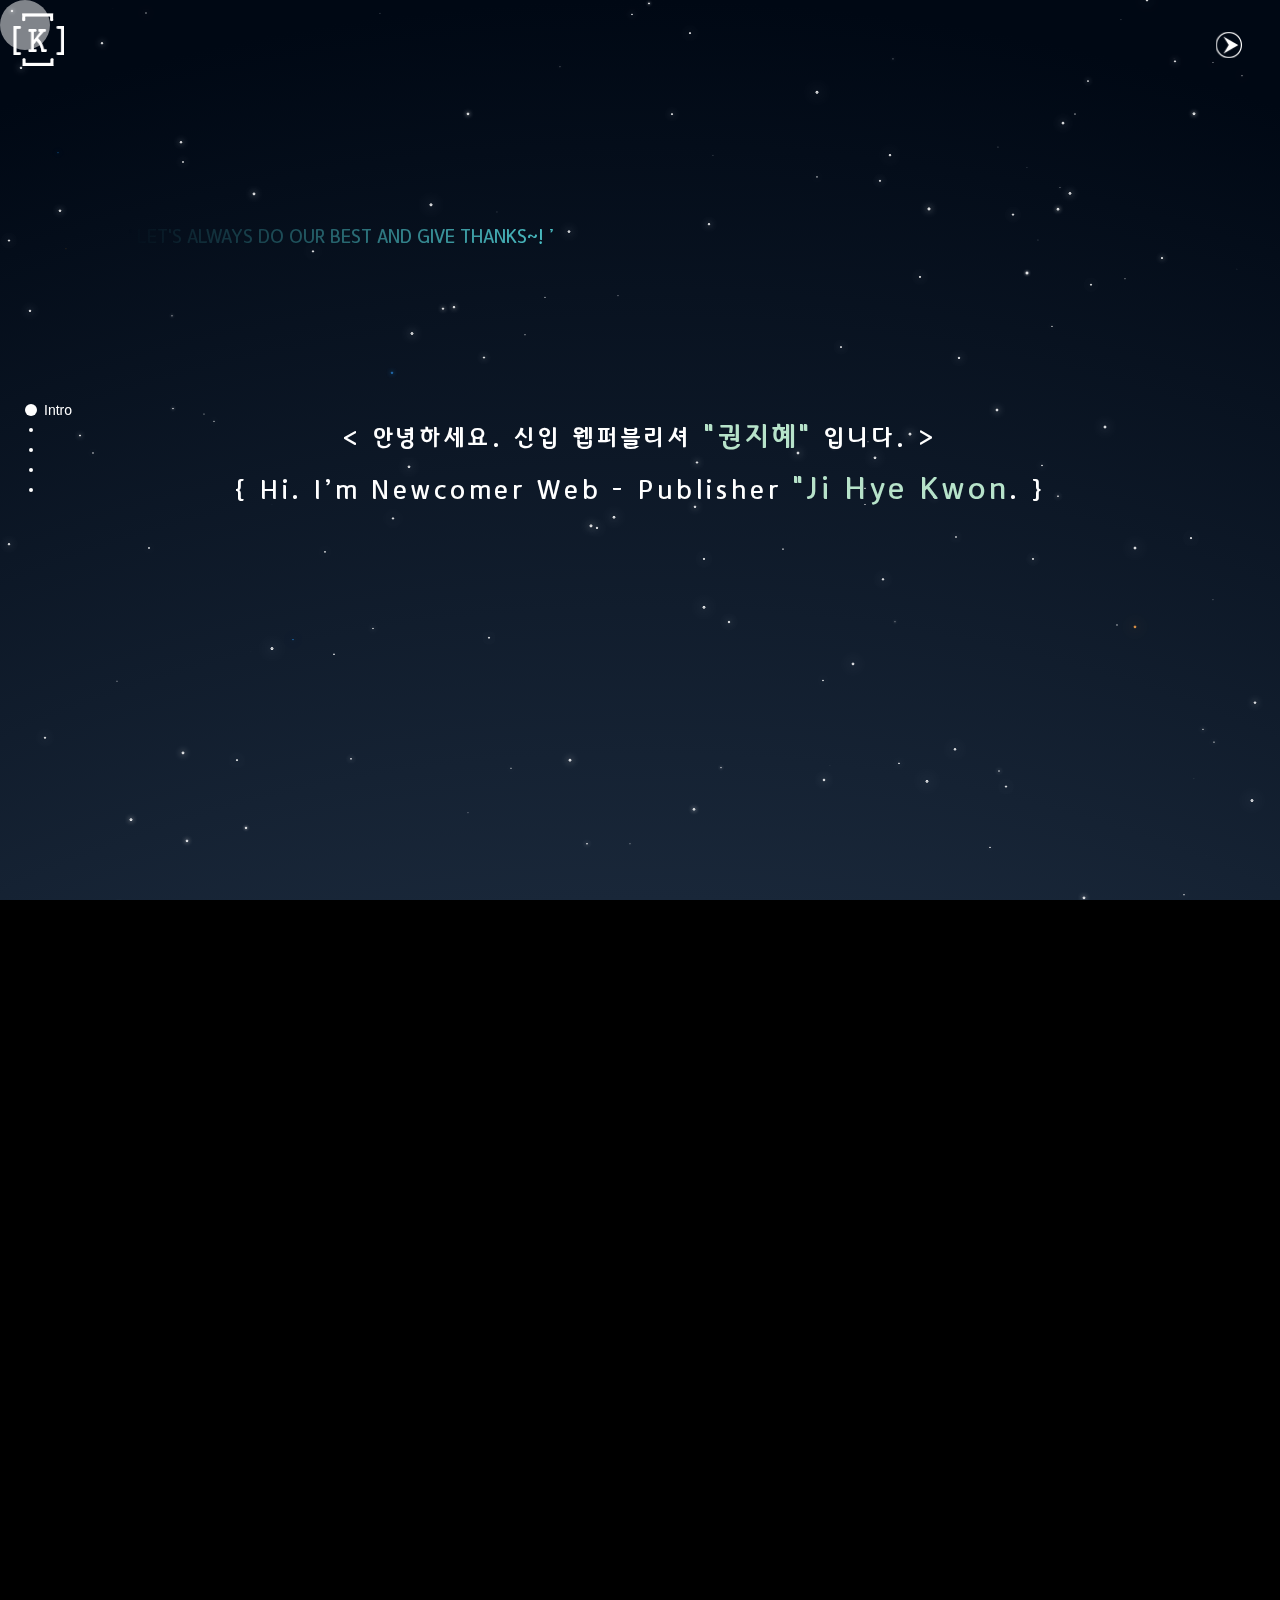
==== commit c6952a05: "수정작업2" ====
--- a/index.html
+++ b/index.html
@@ -28,6 +28,8 @@
     <script src="js/jquery.fullpage.js"></script>
     <script src="js/swiper-bundle.js"></script>
     <script src="js/form-submission-handler.js"></script>
+    <script src="https://cdnjs.cloudflare.com/ajax/libs/gsap/2.0.2/TweenMax.min.js"></script>
+    <script src="js/jquery.easing.1.3.js"></script>
     <script src="js/main.js"></script>
     <script src="js/modernizr.custom.js"></script>
 
@@ -35,17 +37,17 @@
 
 <body>
     <canvas></canvas>
-    <div class="cursor"></div>
+    <div class="cursor pc"></div>
     <div class="wrap">
         <header>
-            <div class="logo">
+            <div class="logo pc">
                 <a href="index.html">
                     <img src="img/logo_box1_w.png" alt="logo box" class="logo_box1">
                     <img src="img/logo_box2_w.png" alt="logo box" class="logo_box2">
                     <img src="img/logo1_w.png" alt="logo" class="logo_img">
                 </a>
             </div>
-            <nav>
+            <nav class="pc">
                 <ul>
                     <li><a href="#Intro">Intro</a></li>
                     <li><a href="#Profile">Profile</a></li>
@@ -57,38 +59,39 @@
             </nav>
 
             <!-- 햄버거 메뉴 버튼(모바일) -->
-            <div class="mo_btn">
-                <a href="#">
-                    <img src="img/menu_btn.png" alt="menu_btn">
-                </a>
-            </div>
-            <!-- 모바일에서 햄버거 메뉴 버튼 클릭하면 나타나는 메뉴 -->
-            <div class="mo_nav">
-                <div class="mo_logo">
-                    <a href="index.html">
+            <div class="mo_btn mo">
+                <div class="mobile">
+                    <a href="index.html" class="mo_logo">
                         <img src="img/logo_box1_w.png" alt="logo box" class="logo_box1">
                         <img src="img/logo_box2_w.png" alt="logo box" class="logo_box2">
                         <img src="img/logo1_w.png" alt="logo" class="logo_img">
                     </a>
+                    <div id="hamburger">
+                        <span></span>
+                        <span></span>
+                        <span></span>
+                    </div>
+                    <div id="menu-mobile">
+                        <div id="bg-menu-mobile"></div>
+                        <ul>
+                            <li><a href="#Intro">Intro</a></li>
+                            <li><a href="#Profile">Profile</a></li>
+                            <li><a href="#Web">Web Portfolio</a></li>
+                            <li><a href="#Editable">Editable Portfolio</a></li>
+                            <li><a href="#Contact">Contact</a></li>
+                        </ul>
+                    </div>
                 </div>
-                <nav>
-                    <ul>
-                        <li><a href="#Intro">Intro</a></li>
-                        <li><a href="#Profile">Profile</a></li>
-                        <li><a href="#Web">Web Portfolio</a></li>
-                        <li><a href="#Editable">Editable Portfolio</a></li>
-                        <li><a href="#Contact">Contact</a></li>
-                        <li class="cancle"><a href="#"><img src="img/close_w.png" alt="닫기"></a></li>
-                    </ul>
-                </nav>
+                
             </div>
+
         </header>
         <div id="fullpage">
             <section class="section s1">
                 <p>‘ Let's always do our best and give thanks~! ’</p>
                 <h2>
                     &lt; 안녕하세요. 신입 웹퍼블리셔 <span>&quot;권지혜&quot;</span> 입니다. &gt;<br>
-                    { Hi. I’m Newcomer Web - Publisher Ji Hye Kwon. }
+                    { Hi. I’m Newcomer Web - Publisher <span>&quot;Ji Hye Kwon</span>. }
                 </h2>
             </section>
             <section class="section s2">
@@ -125,7 +128,7 @@
                     </div>
                     <div class="skills">
                         <h3>My Skills</h3>
-                        <div class="skill_box">
+                        <div class="skill_box pc">
                             <div class="container">
                                 <p class="wide">PHOTOSHOP</p>
                                 <div class="back skillbar clearfix" data-percent="95%">
@@ -146,7 +149,7 @@
                                 </div>
                             </div>
                             <div class="container">
-                                <p class="wide">JAVASCRIPT<br>& JQUERY</p>
+                                <p class="wide pc">JAVASCRIPT<br>& JQUERY</p>
                                 <div class="back skillbar clearfix" data-percent="70%">
                                     <div class="skill skillbar-bar" style="height:2vw;width:0%">70%</div>
                                 </div>
@@ -173,6 +176,57 @@
                                 <p class="wide">REACT</p>
                                 <div class="back skillbar clearfix" data-percent="40%">
                                     <div class="skill skillbar-bar" style="height:2vw;width:0%">40%</div>
+                                </div>
+                            </div>
+                        </div>
+                        <div class="skill_box mo">
+                            <div class="container">
+                                <p class="wide">PHOTOSHOP</p>
+                                <div class="back skillbar clearfix" data-percent="95%">
+                                    <div class="skill skillbar-bar" style="height:4vw;width:0%;">95%</p>
+                                    </div>
+                                </div>
+                            </div>
+                            <div class="container">
+                                <p class="wide">ILLUSTRATOR</p>
+                                <div class="back skillbar clearfix" data-percent="90%">
+                                    <div class="skill skillbar-bar" style="height:4vw;width:0%;">90%</div>
+                                </div>
+                            </div>
+                            <div class="container">
+                                <p class="wide">HTML5+CSS3</p>
+                                <div class="back skillbar clearfix" data-percent="90%">
+                                    <div class="skill skillbar-bar" style="height:4vw;width:0%">90%</div>
+                                </div>
+                            </div>
+                            <div class="container">
+                                <p class="wide mo">JAVASCRIPT & JQUERY</p>
+                                <div class="back skillbar clearfix" data-percent="70%">
+                                    <div class="skill skillbar-bar" style="height:4vw;width:0%">70%</div>
+                                </div>
+                            </div>
+                            <div class="container">
+                                <p class="wide">PHP</p>
+                                <div class="back skillbar clearfix" data-percent="75%">
+                                    <div class="skill skillbar-bar" style="height:4vw;width:0%">75%</div>
+                                </div>
+                            </div>
+                            <div class="container">
+                                <p class="wide">GNUBOARD</p>
+                                <div class="back skillbar clearfix" data-percent="75%">
+                                    <div class="skill skillbar-bar" style="height:4vw;width:0%">75%</div>
+                                </div>
+                            </div>
+                            <div class="container">
+                                <p class="wide">VUE.JS</p>
+                                <div class="back skillbar clearfix" data-percent="60%">
+                                    <div class="skill skillbar-bar" style="height:4vw;width:0%">60%</div>
+                                </div>
+                            </div>
+                            <div class="container">
+                                <p class="wide">REACT</p>
+                                <div class="back skillbar clearfix" data-percent="40%">
+                                    <div class="skill skillbar-bar" style="height:4vw;width:0%">40%</div>
                                 </div>
                             </div>
                         </div>
@@ -182,7 +236,7 @@
             <section class="section s3">
                 <h1>[ Web Portfolio ]</h1>
                 <div class="box">
-                    <div class="book bb-custom-wrapper">
+                    <div class="book bb-custom-wrapper pc">
                         <div id="bb-bookblock" class="bb-bookblock">
                             <div class="bb-item">
                                 <h3>노엘로힐즈</h3>
@@ -430,11 +484,239 @@
                             <a id="bb-nav-next" href="#" class="bb-custom-icon bb-custom-icon-arrow-right">Next</a>
                             <a id="bb-nav-last" href="#" class="bb-custom-icon bb-custom-icon-last">Last page</a>
                         </nav>
-                    </div>
-                </div>
+                    </div><!-- book -->
+                    <div class="swiper mySwiper mo">
+                        <div class="swiper-wrapper">
+                            <div class="swiper-slide">
+                                <div class="swiper-image">
+                                    <img src="img/mockup1.png" alt="첫번째 포폴">
+                                </div>
+                                <div class="swiper-des">
+                                    <h3>노엘로힐즈</h3>
+                                    <div class="swiper-des-detail">
+                                        <div class="line">
+                                            <div>기기 지원&nbsp; </div>
+                                            <div>:&nbsp;&nbsp;PC 버전</div>
+                                        </div>
+                                        <div class="line">
+                                            <div>사용 Skill&nbsp; </div>
+                                            <div>:&nbsp;&nbsp;HTML5 + CSS3 + jquery</div>
+                                        </div>
+                                        <div class="line">
+                                            <div>사용 plugin&nbsp; </div>
+                                            <div>:&nbsp;&nbsp;bxSlider</div>
+                                        </div>
+                                        <div class="line">
+                                            <div>메인 색상&nbsp; </div>
+                                            <div>:&nbsp;
+                                                <p style="background: #ffffff;"></p><span>#ffffff</span>
+                                                <p style="background: #f3a821;" class="blank"></p><span>#f3a821</span>
+                                                <p style="background: #5c5b58;" class="blank"></p><span>#5c5b58</span>
+                                            </div>
+                                        </div>
+                                        <div class="line">
+                                            <div>폰트 style&nbsp; </div>
+                                            <div>:&nbsp;&nbsp;<b class="nanum">Nanum Gothic</b></div>
+                                        </div>
+                                        <div class="line">
+                                            <div>제작 기간</div>
+                                            <div>:&nbsp;&nbsp;1주일</div>
+                                        </div>
+                                    </div><!-- swiper-des-detail -->
+                                    <div class="swiper-btn">
+                                        <a href="https://noelohills.com/">Original</a>
+                                        <a href="http://smilecherry.dothome.co.kr">PC Renewal</a>
+                                        <!-- <a href="http://smilecherry.dothome.co.kr">Mobile</a> -->
+                                    </div>
+                                </div>
+                            </div>
+                            <div class="swiper-slide">
+                                <div class="swiper-image">
+                                    <img src="img/mockup2.png" alt="두번째 포폴">
+                                </div>
+                                <div class="swiper-des">
+                                    <h3>스타일난다</h3>
+                                    <div class="swiper-des-detail">
+                                        <div class="line">
+                                            <div>기기 지원&nbsp; </div>
+                                            <div>:&nbsp;&nbsp;PC 버전</div>
+                                        </div>
+                                        <div class="line">
+                                            <div>사용 Skill&nbsp; </div>
+                                            <div>:&nbsp;&nbsp;HTML5 + CSS3 + jquery</div>
+                                        </div>
+                                        <div class="line">
+                                            <div>사용 plugin&nbsp; </div>
+                                            <div>:&nbsp;&nbsp;php + splideSlider + bxSlider + slickSlider</div>
+                                        </div>
+                                        <div class="line">
+                                            <div>메인 색상&nbsp; </div>
+                                            <div>:&nbsp;
+                                                <p style="background: #ffffff;"></p><span>#ffffff</span>
+                                                <p style="background: #222222;" class="blank"></p><span>#222222</span>
+                                                <p style="background: #999999;" class="blank"></p><span>#999999</span>
+                                            </div>
+                                        </div>
+                                        <div class="line">
+                                            <div>폰트 style&nbsp; </div>
+                                            <div>:&nbsp;&nbsp;<b class="noto">Noto Sans KR</b></div>
+                                        </div>
+                                        <div class="line">
+                                            <div>제작 기간</div>
+                                            <div>:&nbsp;&nbsp;2주일</div>
+                                        </div>
+                                    </div><!-- swiper-des-detail -->
+                                    <div class="swiper-btn">
+                                        <a href="https://stylenanda.com/">Original</a>
+                                        <a href="http://smilecherry.dothome.co.kr/stylenanda/">PC Renewal</a>
+                                        <a href="http://smilecherry.dothome.co.kr/stylenanda/sub_new.php" target="_blank">Sub page</a>
+                                        <!-- <a href="http://smilecherry.dothome.co.kr">Mobile</a> -->
+                                    </div>
+                                </div>
+                            </div>
+                            <div class="swiper-slide">
+                                <div class="swiper-image">
+                                    <img src="img/mockup3.png" alt="세번째 포폴">
+                                </div>
+                                <div class="swiper-des">
+                                    <h3>핑크스터프</h3>
+                                    <div class="swiper-des-detail">
+                                        <div class="line">
+                                            <div>기기 지원&nbsp; </div>
+                                            <div>:&nbsp;&nbsp;PC 버전 + 태블릿 버전 + 모바일 버전</div>
+                                        </div>
+                                        <div class="line">
+                                            <div>사용 Skill&nbsp; </div>
+                                            <div>:&nbsp;&nbsp;HTML5 + CSS3 + jquery</div>
+                                        </div>
+                                        <div class="line">
+                                            <div>사용 plugin&nbsp; </div>
+                                            <div>:&nbsp;&nbsp;Bootstrap + jquery-easing + mediaquery</div>
+                                        </div>
+                                        <div class="line">
+                                            <div>메인 색상&nbsp; </div>
+                                            <div>:&nbsp;
+                                                <p style="background: #f160ad;"></p><span>#f160ad</span>
+                                                <p style="background: #ffffff;" class="blank"></p><span>#ffffff</span>
+                                                <p style="background: #ecd2b2;" class="blank"></p><span>#ecd2b2</span>
+                                                <p style="background: #e7d859;" class="blank"></p><span>#e7d859</span>
+                                            </div>
+                                        </div>
+                                        <div class="line">
+                                            <div>폰트 style&nbsp; </div>
+                                            <div>:&nbsp;&nbsp;<b class="onepop">원스토어 모바일 POP체</b>&nbsp;+&nbsp;</b class="noto">Noto Sans KR</b>
+                                            </div>
+                                        </div>
+                                        <div class="line">
+                                            <div>제작 기간</div><br>
+                                            <div>:&nbsp;&nbsp;1주일</div>
+                                        </div>
+                                    </div><!-- swiper-des-detail -->
+                                    <div class="swiper-btn">
+                                        <a href="https://www.pinkstuff.co.kr/" target="_blank">Original</a>
+                                            <a href="http://smilecherry.dothome.co.kr/pinkstuff/" target="_blank">PC Renewal</a>
+                                            <a href="#" onclick="window.open('http://smilecherry.dothome.co.kr/pinkstuff/','mobile_window','width=480,height=960,top=0,left=600,toolbar=no menubar=,scrollbar=no,resizable=no')">Mobile</a>
+                                    </div>
+                                </div>
+                            </div>
+                            <div class="swiper-slide">
+                                <div class="swiper-image">
+                                    <img src="img/mockup4.png" alt="네번째 포폴">
+                                </div>
+                                <div class="swiper-des">
+                                    <h3>던킨도너츠</h3>
+                                    <div class="swiper-des-detail">
+                                        <div class="line">
+                                            <div>기기 지원&nbsp; </div>
+                                            <div>:&nbsp;&nbsp;모바일 버전</div>
+                                        </div>
+                                        <div class="line">
+                                            <div>사용 Skill&nbsp; </div>
+                                            <div>:&nbsp;&nbsp;HTML5 + CSS3 + jquery.mobile</div>
+                                        </div>
+                                        <div class="line">
+                                            <div>사용 plugin&nbsp; </div>
+                                            <div>:&nbsp;&nbsp;swiperSlider</div>
+                                        </div>
+                                        <div class="line">
+                                            <div>메인 색상&nbsp; </div>
+                                            <div>:&nbsp;
+                                                <p style="background: #372317;"></p><span>#372317</span>
+                                                <p style="background: #ffffff;" class="blank"></p><span>#ffffff</span>
+                                                <p style="background: #c1ae96;" class="blank"></p><span>#c1ae96</span>
+                                            </div>
+                                        </div>
+                                        <div class="line">
+                                            <div>폰트 style&nbsp; </div>
+                                            <div>:&nbsp;&nbsp;<b class="jal">잘풀리는 오늘 TTP</b></div>
+                                        </div>
+                                        <div class="line">
+                                            <div>제작 기간</div><br>
+                                            <div>:&nbsp;&nbsp;1주일</div>
+                                        </div>
+                                    </div><!-- swiper-des-detail -->
+                                    <div class="swiper-btn">
+                                        <a href="#"
+                                                onclick="window.open('http://www.dunkindonuts.co.kr/','mobile_window','width+480,height=960,top=0,left=600,toolbar=0,menubar=no,scrollbar=no,resizable=no')">Original</a>
+                                            <!-- <a href="http://smilecherry.dothome.co.kr/pinkstuff/">PC Renewal</a> -->
+                                            <a href="#"
+                                                onclick="window.open('https://jihye-kwon.github.io/dunkin/','mobile_window','width=480,height=960,top=0,left=600,toolbar=no,menubar=no,scrollbar=no,resizable=no')">Mobile</a>
+                                    </div>
+                                </div>
+                            </div>
+                            <div class="swiper-slide">
+                                <div class="swiper-image">
+                                    <img src="img/mockup5.png" alt="다섯번째 포폴">
+                                </div>
+                                <div class="swiper-des">
+                                    <h3>더카페</h3>
+                                    <div class="swiper-des-detail">
+                                        <div class="line">
+                                            <div>기기 지원&nbsp; </div>
+                                            <div>:&nbsp;&nbsp;PC 번전 + 노트북 버전 + 태블릿 버전 + 모바일 버전</div>
+                                        </div>
+                                        <div class="line">
+                                            <div>사용 Skill&nbsp; </div>
+                                            <div>:&nbsp;&nbsp;HTML5 + CSS3 + jquery</div>
+                                        </div>
+                                        <div class="line">
+                                            <div>사용 plugin&nbsp; </div>
+                                            <div>:&nbsp;&nbsp;fullpage</div>
+                                        </div>
+                                        <div class="line">
+                                            <div>메인 색상&nbsp; </div>
+                                            <div>:&nbsp;
+                                                <p style="background: #412a24;"></p><span>#412a24</span>
+                                                <p style="background: #ffffff;" class="blank"></p><span>#ffffff</span>
+                                                <p style="background: #fdc53e;" class="blank"></p><span>#fdc53e</span>
+                                            </div>
+                                        </div>
+                                        <div class="line">
+                                            <div>폰트 style&nbsp; </div>
+                                            <div>:&nbsp;&nbsp;<b class="jal">잘풀리는 오늘 TTP</b>&nbsp;+&nbsp;<b class="noto">Noto Sans KR</b></div>
+                                        </div>
+                                        <div class="line">
+                                            <div>제작 기간</div><br>
+                                            <div>:&nbsp;&nbsp;3주일</div>
+                                        </div>
+                                    </div><!-- swiper-des-detail -->
+                                    <div class="swiper-btn">
+                                        <a href="http://www.thecaffe.co.kr/" target="_blank">Original</a>
+                                            <a href="https://jihye-kwon.github.io/thecaffe/" target="_blank">PC Renewal</a>
+                                            <a href="#"
+                                                onclick="window.open('https://jihye-kwon.github.io/thecaffe/','mobile_window','width=480,height=960,top=0,left=600,toolbar=no,menubar=no,scrollbar=no,resizable=no')">Mobile</a>
+                                    </div>
+                                </div>
+                            </div>
+                        </div>
+                        <div class="swiper-button-next"></div>
+                        <div class="swiper-button-prev"></div>
+                    </div><!-- swiper -->
+                </div><!-- box -->
             </section>
             <section class="section s4">
-                <h1>[ Editable Portfolio ] <span>&(plz).click(!!);</span></h1>
+                <h1 class="pc">[ Editable Portfolio ] <span>&(plz).click(!!);</span></h1>
+                <h1 class="mo">[ Editable Portfolio ]</h1>
                 <div class="box">
                     <div class="grid_img">
                         <div>
@@ -479,8 +761,8 @@
                                 </div>
                             </div>
                         </div>
-                    </div>
-                </div>
+                    </div><!-- grid -->
+                </div><!-- box -->
             </section>
             <section class="section s5">
                 <h1>[ Contact Me ]</h1>
@@ -521,9 +803,14 @@
                                         <input id="name" name="name" placeholder="What your Mom calls you" />
                                     </fieldset>
 
-                                    <fieldset class="pure-group">
+                                    <fieldset class="pure-group pc">
                                         <label for="message">내용(Message) : </label>
                                         <textarea id="message" name="message" rows="10"
+                                            placeholder="Tell us what's on your mind..."></textarea>
+                                    </fieldset>
+                                    <fieldset class="pure-group mo">
+                                        <label for="message">내용(Message) : </label>
+                                        <textarea id="message" name="message" rows="3"
                                             placeholder="Tell us what's on your mind..."></textarea>
                                     </fieldset>
 
@@ -559,7 +846,7 @@
                             </form>
                         </div>
                     </div>
-                </div>
+                </div><!-- box -->
             </section>
             <section class="section  fp-auto-height">
                 <footer>
--- a/css/main.css
+++ b/css/main.css
@@ -4,81 +4,95 @@
     font-weight: normal;
     font-style: normal;
 }
+
 @font-face {
-	font-family: 'arrows';
-	src:url('../font/arrows/arrows.eot');
-	src:url('../font/arrows/arrows.eot?#iefix') format('embedded-opentype'),
-		url('../font/arrows/arrows.woff') format('woff'),
-		url('../font/arrows/arrows.ttf') format('truetype'),
-		url('../font/arrows/arrows.svg#arrows') format('svg');
-	font-weight: normal;
-	font-style: normal;
-}
+    font-family: 'arrows';
+    src: url('../font/arrows/arrows.eot');
+    src: url('../font/arrows/arrows.eot?#iefix') format('embedded-opentype'),
+        url('../font/arrows/arrows.woff') format('woff'),
+        url('../font/arrows/arrows.ttf') format('truetype'),
+        url('../font/arrows/arrows.svg#arrows') format('svg');
+    font-weight: normal;
+    font-style: normal;
+}
+
 @font-face {
     font-family: 'ONE-Mobile-POP';
     src: url('../font/one-mobile-pop/ONE\ Mobile\ POP.ttf') format('woff');
     font-weight: normal;
     font-style: normal;
 }
+
 @import url('https://fonts.googleapis.com/css2?family=Noto+Sans+KR:wght@300&display=swap');
 @import url('https://fonts.googleapis.com/css2?family=Nanum+Gothic&display=swap');
+
 @keyframes rot {
-    0% { transform:rotateZ(0);}
-    50% { transform:rotateZ(-180deg);}
-    100% { transform:rotateZ(-360deg);}
+    0% { transform: rotateZ(0);}
+    50% { transform: rotateZ(-180deg);}
+    100% { transform: rotateZ(-360deg);}
 }
 @keyframes rot2 {
-    0% { transform:rotateZ(0);}
-    50% { transform:rotateZ(180deg);}
-    100% { transform:rotateZ(360deg);}
+    0% { transform: rotateZ(0);}
+    50% { transform: rotateZ(180deg);}
+    100% { transform: rotateZ(360deg);}
 }
 @keyframes textani {
-    0% { background-position:-500%;}
-    100% { background-position:500%;}
-}
-@keyframes animCursor{
-    from{ transform: scale(1); }
-    to{ transform: scale(.7); }
-}
-@keyframes animRotate{
-    from{ transform: rotate(-45deg); }
-    to{ transform: rotate(315deg); }
+    0% { background-position: -500%;}
+    100% { background-position: 500%;}
+}
+@keyframes animCursor {
+    from { transform: scale(1);}
+    to { transform: scale(.7);}
+}
+
+@keyframes animRotate {
+    from { transform: rotate(-45deg);}
+    to { transform: rotate(315deg);}
 }
 @keyframes text {
-    0%{
-        color: rgba(255,255,255, 0.05);
-        text-shadow:none;
+    0% { 
+        color: rgba(255, 255, 255, 0.05);
+        text-shadow: none;
         /* margin-bottom: -40px; */
     }
-
-    50%{
+    50% {
         letter-spacing: 10px;
         /* margin-bottom: -40px; */
     }
-
-    100%{
+    100% {
         letter-spacing: 2px;
         /* margin-bottom: -40px; */
     }
 }
+
 @keyframes animatedBackground {
-    from {
-      background-position: 0 0;
-    }
-    to {
-      background-position: 100% 0;
-    }
-  }
-
-* { margin:0; padding:0; font-family:'today';}
-li { list-style:none;}
-a { text-decoration:none; display:block; color:#fff; color:inherit;}
-img { width:100%;}
-body { background-color:black; position:relative; overflow-x:hidden;}
-
+    from { background-position: 0 0;}
+    to { background-position: 100% 0;}
+}
+
+* {
+    margin: 0;
+    padding: 0;
+    font-family: 'today';
+}
+li { list-style: none;}
+a {
+    text-decoration: none;
+    display: block;
+    color: #fff;
+    color: inherit;
+}
+img { width: 100%;}
+body {
+    background-color: black;
+    position: relative;
+    overflow-x: hidden;
+}
+.pc { display: block;}
+.mo { display: none;}
 .cursor {
     border-radius: 50%;
-    background: rgba(255,255,255, 0.5);
+    background: rgba(255, 255, 255, 0.5);
     width: 50px;
     height: 50px;
     pointer-events: none;
@@ -88,66 +102,113 @@
     transition-property: border-radius;
     animation: animCursor .6s infinite alternate;
 }
-.cursor.focus{
+.cursor.focus {
     border-radius: 10px;
     transform: rotate(-45deg);
     animation: animRotate 1.2s infinite;
 }
-
-canvas { position:absolute; z-index:1;}
-#fp-nav ul li a span { background-color:#fff; transition:all 0.5s;}
-#fp-nav ul li a span.active { background-color:#030c19;}
-#fp-nav ul li .fp-tooltip { color:#fff; transition:all 0.5s;}
-#fp-nav ul li .fp-tooltip.active { color: #030c19;}
-.wrap { width:100%; position:absolute; z-index:2; position:relative;}
+canvas {
+    position: absolute;
+    z-index: 1;
+}
+#fp-nav ul li a span {
+    background-color: #fff;
+    transition: all 0.5s;
+}
+#fp-nav ul li a span.active {
+    background-color: #030c19;
+}
+#fp-nav ul li .fp-tooltip {
+    color: #fff;
+    transition: all 0.5s;
+}
+#fp-nav ul li .fp-tooltip.active {
+    color: #030c19;
+}
+.wrap {
+    width: 100%;
+    position: absolute;
+    z-index: 2;
+    position: relative;
+}
 h1 {
-    color:#fff;
-    font-size:2vw;
-    text-align:center;
-    transition:all 1s;
-}
-header { 
-    width:100%; 
-    position:fixed; 
-    top:0; left:0; 
-    z-index:100; 
-    display:flex; 
-    justify-content:space-between;
-}
-header .logo { width:2.5vw; margin:1vw; position:relative;}
-header .logo a img { position:absolute; transition:all 1s;}
-header .logo .logo_box1 { width:4vw; margin-top:1vw; 
-    animation:rot 6s linear infinite;
-}
-header .logo .logo_box2 { margin-left:0.7vw; 
-    animation:rot2 3s linear infinite;
-}
-header .logo .logo_img { width:1.5vw; margin:1.3vw 0 0 1.2vw;}
+    color: #fff;
+    font-size: 2vw;
+    text-align: center;
+    transition: all 1s;
+}
+header {
+    width: 100%;
+    position: fixed;
+    top: 0;
+    left: 0;
+    z-index: 100;
+    display: flex;
+    justify-content: space-between;
+}
+header .logo {
+    width: 2.5vw;
+    margin: 1vw;
+    position: relative;
+}
+
+header .logo a img {
+    position: absolute;
+    transition: all 1s;
+}
+
+header .logo .logo_box1 {
+    width: 4vw;
+    margin-top: 1vw;
+    animation: rot 6s linear infinite;
+}
+
+header .logo .logo_box2 {
+    margin-left: 0.7vw;
+    animation: rot2 3s linear infinite;
+}
+
+header .logo .logo_img {
+    width: 1.5vw;
+    margin: 1.3vw 0 0 1.2vw;
+}
+
 header nav {
-    margin:3vw 3vw 0;
-    width:50vw;
-    position:relative;
-}
+    margin: 3vw 3vw 0;
+    width: 50vw;
+    position: relative;
+}
+
 header nav ul {
-    position:absolute;
-    left:60vw;
-    width:45vw;
-    display:flex;
-    justify-content:space-between;
-}
-header nav .cancle { 
-    width:2vw; 
-    height:2vw;
-    margin-top:-0.5vw; 
-    transition:all 1s;
-    background-image:url(../img/close_w.png);
-    background-position:center right;
-    background-repeat:no-repeat;
-    background-size:cover;
-    float:right;
-}
-header nav ul li { position:relative;}
-header nav ul li a { font-size:1vw; transition:all 0.5s; color:#fff;}
+    position: absolute;
+    left: 60vw;
+    width: 45vw;
+    display: flex;
+    justify-content: space-between;
+}
+
+header nav .cancle {
+    width: 2vw;
+    height: 2vw;
+    margin-top: -0.5vw;
+    transition: all 1s;
+    background-image: url(../img/close_w.png);
+    background-position: center right;
+    background-repeat: no-repeat;
+    background-size: cover;
+    float: right;
+}
+
+header nav ul li {
+    position: relative;
+}
+
+header nav ul li a {
+    font-size: 1vw;
+    transition: all 0.5s;
+    color: #fff;
+}
+
 header nav ul li a:after {
     content: "";
     position: absolute;
@@ -155,108 +216,162 @@
     left: 0;
     width: 0%;
     height: 9px;
-    background-color: rgba(255,255,255,0.3);
+    background-color: rgba(255, 255, 255, 0.3);
     transform: skew(-20deg);
-    z-index:100;
+    z-index: 100;
     transition: 0.4s;
 }
-header nav ul li a.active{ color:#030c19;}
-header nav ul li a:hover:after { width:100%; color:#51ced3;}
-header .mo_btn { display:none;}
-header .mo_nav { display:none;}
+
+header nav ul li a.active {
+    color: #030c19;
+}
+
+header nav ul li a:hover:after {
+    width: 100%;
+    color: #51ced3;
+}
 
 .box {
-    width:85vw;
-    height:70vh;
-    margin:0 auto;
-    margin-top:2vw;
-}
-.s1 p { 
-    color:#51ced3; 
-    font-size:1.2vw; 
-    text-align:left; 
-    margin:-12vw 0 0 10vw;
-    position:relative;
-    font-family:'today';
-    text-transform:uppercase;
-    overflow:hidden;
-    background:linear-gradient(90deg, #030c19, #51ced3, #030c19);
-    background-repeat:no-repeat;
-    background-size:80%;
-    animation:textani 3.5s linear infinite;
+    width: 85vw;
+    height: 70vh;
+    margin: 0 auto;
+    margin-top: 2vw;
+}
+
+.s1 p {
+    color: #51ced3;
+    font-size: 1.2vw;
+    text-align: left;
+    margin: -12vw 0 0 10vw;
+    position: relative;
+    font-family: 'today';
+    text-transform: uppercase;
+    overflow: hidden;
+    background: linear-gradient(90deg, #030c19, #51ced3, #030c19);
+    background-repeat: no-repeat;
+    background-size: 80%;
+    animation: textani 3.5s linear infinite;
     -webkit-background-clip: text;
     background-clip: text;
     -webkit-text-fill-color: rgba(255, 255, 255, 0);
 }
 
-.s1 h2 { 
-    text-align:center; 
-    color:#fff; 
-    line-height:4vw; 
-    margin-top:13vw; 
-    font-size:1.7vw; 
-    letter-spacing:0.3vw; 
-    font-weight:normal;
-}
-.s1 h2 span { color:#b7e3ca; font-size:2vw;}
+.s1 h2 {
+    text-align: center;
+    color: #fff;
+    line-height: 4vw;
+    margin-top: 13vw;
+    font-size: 1.7vw;
+    letter-spacing: 0.3vw;
+    font-weight: normal;
+}
+
+.s1 h2 span {
+    color: #b7e3ca;
+    font-size: 2vw;
+}
 
 /*profile*/
 .s2 .box {
-    display:flex;
-    justify-content:space-between;
-    padding:2vw;
-    box-sizing:border-box;
-}
-.s2 .box > div {
-    width:45%;
-    color:#b7e3ca;
-}
+    display: flex;
+    justify-content: space-between;
+    padding: 2vw;
+    box-sizing: border-box;
+}
+
+.s2 .box>div {
+    width: 45%;
+    color: #b7e3ca;
+}
+
 .s2 .box .edu {
-    font-size:1vw;
-    text-align:center;
-    opacity:0;
-    transition:all 1s;
-    transition-delay:0;
-}
-.s2 .box .edu.active { opacity:1;}
-.s2 .box .edu h3 { font-size:1.2vw;}
+    font-size: 1vw;
+    text-align: center;
+    opacity: 0;
+    transition: all 1s;
+    transition-delay: 0;
+}
+
+.s2 .box .edu.active {
+    opacity: 1;
+}
+
+.s2 .box .edu h3 {
+    font-size: 1.2vw;
+}
+
 .s2 .box .edu .edu_box {
-    margin-top:2vw;
-    text-align:center;
-}
+    margin-top: 2vw;
+    text-align: center;
+}
+
 .s2 .box .edu .edu_box .edu_title {
-    color:#81EBF5;
-}
-.s2 .box .edu .edu_box > div {
-    display:flex;
-    justify-content:space-around;
-    padding:1vw;
-    border:1px solid rgba(183,227,202,0.3);
-    border-bottom:none;
-}
-.s2 .box .edu .edu_box > div:last-child { border-bottom:1px solid rgba(183,227,202,0.3);}
-.s2 .box .edu .edu_box div div{
-    width:50%;
-}
-.s2 .box .edu .edu_box div div:first-child { border-right:1px solid rgba(183,227,202,0.3);}
+    color: #81EBF5;
+}
+
+.s2 .box .edu .edu_box>div {
+    display: flex;
+    justify-content: space-around;
+    padding: 1vw;
+    border: 1px solid rgba(183, 227, 202, 0.3);
+    border-bottom: none;
+}
+
+.s2 .box .edu .edu_box>div:last-child {
+    border-bottom: 1px solid rgba(183, 227, 202, 0.3);
+}
+
+.s2 .box .edu .edu_box div div {
+    width: 50%;
+}
+
+.s2 .box .edu .edu_box div div:first-child {
+    border-right: 1px solid rgba(183, 227, 202, 0.3);
+}
 
 /*skills*/
-.s2 .box .skills { opacity:0; transition:all 1s; transition-delay:0.3s;}
-.s2 .box .skills h3 { font-size:1.2vw; text-align:center;}
-.s2 .box .skills.active { opacity:1}
-.s2 .box .skills .skill_box { margin-top:2vw;}
-.s2 .box .skills .skill_box p { font-size:1vw; color:#51ced3; box-sizing:border-box; padding:0.5vw; line-height:2vw;}
-.s2 .box .skills .skill_box .container { 
-    width:100%; 
-    display:flex; 
-    flex-flow:row wrap; 
-    justify-content:space-between;
-    padding:0.3vw;
-}
-.s2 .box .skills .skill_box .container .wide { width:20%;}
-.s2 .box .skills .skill_box .container .back { 
-    width:70%;
-    padding:0.5vw;
+.s2 .box .skills {
+    opacity: 0;
+    transition: all 1s;
+    transition-delay: 0.3s;
+}
+
+.s2 .box .skills h3 {
+    font-size: 1.2vw;
+    text-align: center;
+}
+
+.s2 .box .skills.active {
+    opacity: 1
+}
+
+.s2 .box .skills .skill_box {
+    margin-top: 2vw;
+}
+
+.s2 .box .skills .skill_box p {
+    font-size: 1vw;
+    color: #51ced3;
+    box-sizing: border-box;
+    padding: 0.5vw;
+    line-height: 2vw;
+}
+
+.s2 .box .skills .skill_box .container {
+    width: 100%;
+    display: flex;
+    flex-flow: row wrap;
+    justify-content: space-between;
+    padding: 0.3vw;
+}
+
+.s2 .box .skills .skill_box .container .wide {
+    width: 20%;
+}
+
+.s2 .box .skills .skill_box .container .back {
+    width: 70%;
+    padding: 0.5vw;
 }
 
 .s2 .box .skills .skill_box .container .skill {
@@ -266,138 +381,187 @@
     line-height: 2vw;
     border-radius: 0 20px 20px 0;
 }
-.s2 .box .skills .skill_box .container:nth-child(4) > p { line-height:1.1vw;}
+
+.s2 .box .skills .skill_box .container:nth-child(4)>p {
+    line-height: 1.1vw;
+}
 
 /*book*/
 .s3 .book {
-	width: 100%;
-    height:75vh;
-	position: relative;
-	margin: 0 auto 40px;
-	text-align: center;
+    width: 100%;
+    height: 75vh;
+    position: relative;
+    margin: 0 auto 40px;
+    text-align: center;
 }
 
 .s3 .book nav {
-	width: 100%;
-	height: 30px;
-	/* margin: 3em auto 0; */
-	position: absolute;
-    bottom:0.5vw;
-	z-index: 250;
-	text-align: center;
+    width: 100%;
+    height: 30px;
+    /* margin: 3em auto 0; */
+    position: absolute;
+    bottom: 0.5vw;
+    z-index: 250;
+    text-align: center;
 }
 
 .s3 .book nav a {
-	display: inline-block;
-	width: 30px;
-	height: 30px;
-	text-align: center;
-	border-radius: 2px;
-	background: #72b890;
-	color: #fff;
-	font-size: 0;
-	margin: 2px;
+    display: inline-block;
+    width: 30px;
+    height: 30px;
+    text-align: center;
+    border-radius: 2px;
+    background: #72b890;
+    color: #fff;
+    font-size: 0;
+    margin: 2px;
 }
 
 .s3 .book nav a:hover {
-	opacity: 0.6;
+    opacity: 0.6;
 }
 
 .s3 .book nav a:before {
-	font-family: 'arrows';
-	/* speak: none; */
-	font-style: normal;
-	font-weight: normal;
-	font-variant: normal;
-	text-transform: none;
-	line-height: 1;
-	font-size: 20px;
-	line-height: 30px;
-	display: block;
-	-webkit-font-smoothing: antialiased;
+    font-family: 'arrows';
+    /* speak: none; */
+    font-style: normal;
+    font-weight: normal;
+    font-variant: normal;
+    text-transform: none;
+    line-height: 1;
+    font-size: 20px;
+    line-height: 30px;
+    display: block;
+    -webkit-font-smoothing: antialiased;
 }
 
 .bb-custom-icon-first:before,
 .bb-custom-icon-last:before {
-	content: "\e002";
+    content: "\e002";
 }
 
 .bb-custom-icon-arrow-left:before,
 .bb-custom-icon-arrow-right:before {
-	content: "\e003";
+    content: "\e003";
 }
 
 .bb-custom-icon-arrow-left:before,
 .bb-custom-icon-first:before {
-	-webkit-transform: rotate(180deg);
-	-moz-transform: rotate(180deg);
-	-ms-transform: rotate(180deg);
-	transform: rotate(180deg);
-}
-
-.s3 .box .book .bb-item > div {
+    -webkit-transform: rotate(180deg);
+    -moz-transform: rotate(180deg);
+    -ms-transform: rotate(180deg);
+    transform: rotate(180deg);
+}
+
+.s3 .box .book .bb-item>div {
     /* display:flex; */
     /* background-color:rgba(255,255,255, 0.05); */
     /* padding:3vw; */
-    padding-bottom:0;
-    box-sizing:border-box;    
-}
-
-.s3 .box .book .bb-item > div > div {
+    padding-bottom: 0;
+    box-sizing: border-box;
+}
+
+.s3 .box .book .bb-item>div>div {
     /* width:50%; */
-    height:90%;
-    text-align:left;
-    position:relative;
-    top:55%; transform:translateY(-50%);
-}
-
-.s3 .box .book .bb-item h3 { color:#ddd; margin-top:2vw; font-size:1.5vw;}
-
-.s3 .box .book .bb-item div .book_img { width:90%; margin:0 auto;}
+    height: 90%;
+    text-align: left;
+    position: relative;
+    top: 55%;
+    transform: translateY(-50%);
+}
+
+.s3 .box .book .bb-item h3 {
+    color: #ddd;
+    margin-top: 2vw;
+    font-size: 1.5vw;
+}
+
+.s3 .box .book .bb-item div .book_img {
+    width: 90%;
+    margin: 0 auto;
+}
+
 .s3 .box .book .bb-item div .b_img1,
-.s3 .box .book .bb-item div .b_img2 { width:65%;}
-.s3 .box .book .bb-item div .b_img4 { width:75%; margin-left:7.5vw;}
+.s3 .box .book .bb-item div .b_img2 {
+    width: 65%;
+}
+
+.s3 .box .book .bb-item div .b_img4 {
+    width: 75%;
+    margin-left: 7.5vw;
+}
 
 .s3 .box .book .bb-item div .book_des {
-    line-height:2vw; 
-    margin-left:3vw;
-    color:#dedede;
-}
+    line-height: 2vw;
+    margin-left: 3vw;
+    color: #dedede;
+}
+
 .s3 .box .book .bb-item div .book_des .line {
-    display:flex;
-    padding:0.5vw 0;
-}
-.s3 .box .book .bb-item div .book_des .line div:first-child { width:7.2vw;}
-.s3 .box .book .bb-item div .book_des .line div:last-child { display:flex;}
+    display: flex;
+    padding: 0.5vw 0;
+}
+
+.s3 .box .book .bb-item div .book_des .line div:first-child {
+    width: 7.2vw;
+}
+
+.s3 .box .book .bb-item div .book_des .line div:last-child {
+    display: flex;
+}
+
 .s3 .box .book .bb-item div .book_des .line div p {
-    width:20px;
-    height:20px;
-    border-radius:100%;
-    margin:0.3vw 0.5vw 0 0;
-    padding:0;
-}
+    width: 20px;
+    height: 20px;
+    border-radius: 100%;
+    margin: 0.3vw 0.5vw 0 0;
+    padding: 0;
+}
+
 /* 글꼴 */
-.s3 .box .book .bb-item div .book_des .line div .noto { font-family: 'Noto Sans KR', sans-serif;}
-.s3 .box .book .bb-item div .book_des .line div .nanum { font-family: 'Nanum Gothic', sans-serif;}
-.s3 .box .book .bb-item div .book_des .line div .onepop { font-family: 'ONE-Mobile-POP';}
-.s3 .box .book .bb-item div .book_des .line div .jal { font-family: 'today';}
-
-
-.s3 .box .book .bb-item div .book_des .line div .blank { margin-left:2vw;}
-.s3 .box .book .bb-item div .book_btn { display:flex; margin-top:2.5vw;}
+.s3 .box .book .bb-item div .book_des .line div .noto {
+    font-family: 'Noto Sans KR', sans-serif;
+}
+
+.s3 .box .book .bb-item div .book_des .line div .nanum {
+    font-family: 'Nanum Gothic', sans-serif;
+}
+
+.s3 .box .book .bb-item div .book_des .line div .onepop {
+    font-family: 'ONE-Mobile-POP';
+}
+
+.s3 .box .book .bb-item div .book_des .line div .jal {
+    font-family: 'today';
+}
+
+
+.s3 .box .book .bb-item div .book_des .line div .blank {
+    margin-left: 2vw;
+}
+
+.s3 .box .book .bb-item div .book_btn {
+    display: flex;
+    margin-top: 2.5vw;
+}
+
 .s3 .box .book .bb-item div .book_btn a {
-    width:7vw;
-    height:2vw;
-    border:1px solid #dedede;
-    color:#dedede;
-    border-radius:30px;
-    text-align:center;
-    line-height:1.5vw;
-    font-size:0.7vw;
-    padding:0.3vw;
-    margin-right:1vw;
-}
-.s3 .box .book .bb-item div .book_btn a:hover { background-color:#dedede; color:#030c19;}
+    width: 7vw;
+    height: 2vw;
+    border: 1px solid #dedede;
+    color: #dedede;
+    border-radius: 30px;
+    text-align: center;
+    line-height: 1.5vw;
+    font-size: 0.7vw;
+    padding: 0.3vw;
+    margin-right: 1vw;
+}
+
+.s3 .box .book .bb-item div .book_btn a:hover {
+    background-color: #dedede;
+    color: #030c19;
+}
 
 
 
@@ -407,220 +571,730 @@
     height: 100vh;
     background-image: url(../img/bg-clouds.png);
     background-position: center;
-    background-size:cover;
+    background-size: cover;
     background-repeat: repeat-x;
     animation: animatedBackground 120s linear infinite;
-  }
-.s4 h1.active { color:#030c19; transition:all 1s;}
-
-.s4 h1 span { font-size:1vw; font-family: sans-serif;}
+}
+
+.s4 h1.active {
+    color: #030c19;
+    transition: all 1s;
+}
+
+.s4 h1 span {
+    font-size: 1vw;
+    font-family: sans-serif;
+}
+
 .s4 .box .grid_img .container1 {
-    width:85vw;
-    display:grid;
-    grid-template-columns:repeat(21,1fr);
-    grid-auto-rows:4.5vw;
-    gap:5px;
-    padding:3vw;
-}
-
-.s4 .box .grid_img .container1 .grid_01 { grid-row:1/6; grid-column:1/7;}
-.s4 .box .grid_img .container1 .grid_02 { grid-row:1/3; grid-column:7/10;}
-.s4 .box .grid_img .container1 .grid_03 { grid-row:1/3; grid-column:10/13;}
-.s4 .box .grid_img .container1 .grid_04 { grid-row:1/3; grid-column:13/16;}
-.s4 .box .grid_img .container1 .grid_05 { grid-row:1/5; grid-column:16/19;}
-.s4 .box .grid_img .container1 .grid_06 { grid-row:1/5; grid-column:19/22;}
-.s4 .box .grid_img .container1 .grid_07 { grid-row:5/7; grid-column:16/19;}
-.s4 .box .grid_img .container1 .grid_08 { grid-row:5/7; grid-column:19/22;}
-.s4 .box .grid_img .container1 .grid_09 { grid-row:3/7; grid-column:7/11;}
-.s4 .box .grid_img .container1 .grid_10 { grid-row:3/7; grid-column:11/16;}
-.s4 .box .grid_img .container1 .grid_11 { grid-row:6/7; grid-column:1/4;}
-.s4 .box .grid_img .container1 .grid_12 { grid-row:6/7; grid-column:4/7;}
-
-.s4 .box .grid_img .container1 > div {
-    display:flex;
-    justify-content:center;
-    font-size:1vw;
-    flex-flow:row wrap;
-    
-}
-.s4 .box .grid_img .container1 > div div {
-    width:100%;
-    height:100%;
-    border:2px solid rgba(3,12,25,0.2);
-    overflow:hidden; 
-    position:relative;   
-}
-.s4 .box .grid_img .container1 > div div a { 
-    position:absolute;
-    top:50%;
-    left:50%;
-    transform:translateY(-50%) translateX(-50%) scale(1,1);
-    width:130%; 
-    transition:all 1s;
-}
+    width: 85vw;
+    display: grid;
+    grid-template-columns: repeat(21, 1fr);
+    grid-auto-rows: 4.5vw;
+    gap: 5px;
+    padding: 3vw;
+}
+
+.s4 .box .grid_img .container1 .grid_01 {
+    grid-row: 1/6;
+    grid-column: 1/7;
+}
+
+.s4 .box .grid_img .container1 .grid_02 {
+    grid-row: 1/3;
+    grid-column: 7/10;
+}
+
+.s4 .box .grid_img .container1 .grid_03 {
+    grid-row: 1/3;
+    grid-column: 10/13;
+}
+
+.s4 .box .grid_img .container1 .grid_04 {
+    grid-row: 1/3;
+    grid-column: 13/16;
+}
+
+.s4 .box .grid_img .container1 .grid_05 {
+    grid-row: 1/5;
+    grid-column: 16/19;
+}
+
+.s4 .box .grid_img .container1 .grid_06 {
+    grid-row: 1/5;
+    grid-column: 19/22;
+}
+
+.s4 .box .grid_img .container1 .grid_07 {
+    grid-row: 5/7;
+    grid-column: 16/19;
+}
+
+.s4 .box .grid_img .container1 .grid_08 {
+    grid-row: 5/7;
+    grid-column: 19/22;
+}
+
+.s4 .box .grid_img .container1 .grid_09 {
+    grid-row: 3/7;
+    grid-column: 7/11;
+}
+
+.s4 .box .grid_img .container1 .grid_10 {
+    grid-row: 3/7;
+    grid-column: 11/16;
+}
+
+.s4 .box .grid_img .container1 .grid_11 {
+    grid-row: 6/7;
+    grid-column: 1/4;
+}
+
+.s4 .box .grid_img .container1 .grid_12 {
+    grid-row: 6/7;
+    grid-column: 4/7;
+}
+
+.s4 .box .grid_img .container1>div {
+    display: flex;
+    justify-content: center;
+    font-size: 1vw;
+    flex-flow: row wrap;
+
+}
+
+.s4 .box .grid_img .container1>div div {
+    width: 100%;
+    height: 100%;
+    border: 2px solid rgba(3, 12, 25, 0.2);
+    overflow: hidden;
+    position: relative;
+}
+
+.s4 .box .grid_img .container1>div div a {
+    position: absolute;
+    top: 50%;
+    left: 50%;
+    transform: translateY(-50%) translateX(-50%) scale(1, 1);
+    width: 130%;
+    transition: all 1s;
+}
+
 .s4 .box .grid_img .container1 .grid_04 div a,
 .s4 .box .grid_img .container1 .grid_09 div a,
-.s4 .box .grid_img .container1 .grid_10 div a { width:100%;}
+.s4 .box .grid_img .container1 .grid_10 div a {
+    width: 100%;
+}
+
 .s4 .box .grid_img .container1 .grid_05 div a,
 .s4 .box .grid_img .container1 .grid_06 div a,
 .s4 .box .grid_img .container1 .grid_07 div a,
 .s4 .box .grid_img .container1 .grid_08 div a,
 .s4 .box .grid_img .container1 .grid_11 div a,
-.s4 .box .grid_img .container1 .grid_12 div a { width:130%;}
-
-
-.s4 .box .grid_img .container1 > div div:hover a {
-    transform:translateY(-50%) translateX(-50%) scale(1.2,1.2);
+.s4 .box .grid_img .container1 .grid_12 div a {
+    width: 130%;
+}
+
+
+.s4 .box .grid_img .container1>div div:hover a {
+    transform: translateY(-50%) translateX(-50%) scale(1.2, 1.2);
 }
 
 /* contact me */
-.s5 .box { border-radius:3vw;}
-.s5 .box .con_wrap { 
-    display:flex;
-    justify-content:space-around;
-}
-.s5 .box .con_wrap > div { box-sizing:border-box; padding:0.5vw 1.5vw 0;}
-.s5 .box .con_wrap .con_left { width:50%;}
-.s5 .box .con_wrap .con_left .con_left_text { 
-    margin-top:2.3vw;
-    text-transform:uppercase;
-    text-align:center;
-    width:100%;
-}
-.s5 .box .con_wrap .con_left .con_left_text p { 
-    line-height:2vw;
-    opacity:0;
-    transition:all 0.5s;
-}
+.s5 .box {
+    border-radius: 3vw;
+}
+
+.s5 .box .con_wrap {
+    display: flex;
+    justify-content: space-around;
+}
+
+.s5 .box .con_wrap>div {
+    box-sizing: border-box;
+    padding: 0.5vw 1.5vw 0;
+}
+
+.s5 .box .con_wrap .con_left {
+    width: 50%;
+}
+
+.s5 .box .con_wrap .con_left .con_left_text {
+    margin-top: 2.3vw;
+    text-transform: uppercase;
+    text-align: center;
+    width: 100%;
+}
+
+.s5 .box .con_wrap .con_left .con_left_text p {
+    line-height: 2vw;
+    opacity: 0;
+    transition: all 0.5s;
+}
+
 .s5 .box .con_wrap .con_left .con_left_text p.active {
-    font-size:1vw; 
-    text-transform:uppercase;
-    font-weight:500;
+    font-size: 1vw;
+    text-transform: uppercase;
+    font-weight: 500;
     -webkit-background-clip: text;
-    background-clip:text;
-    background-image: linear-gradient(to top,#31B1CF, #b7e3ca, #31b1cf, #b7e3ca, #31b1cf, #b7e3ca, #31b1cf, #b7e3ca, #31b1cf, #b7e3ca, #31b1cf, #b7e3ca, #31b1cf);
+    background-clip: text;
+    background-image: linear-gradient(to top, #31B1CF, #b7e3ca, #31b1cf, #b7e3ca, #31b1cf, #b7e3ca, #31b1cf, #b7e3ca, #31b1cf, #b7e3ca, #31b1cf, #b7e3ca, #31b1cf);
     -webkit-text-fill-color: transparent;
     color: #31B1CF;
     display: inline-block;
-    letter-spacing:2px;
-    margin-bottom:20px;
-    position:relative;
+    letter-spacing: 2px;
+    margin-bottom: 20px;
+    position: relative;
     animation: text 3s 1;
-    opacity:1;
-}
-.s5 .box .con_wrap .con_left .con_left_me { border-radius:1.5vw; background-color:rgba(129,235,245,0.1); padding:2vw;}
+    opacity: 1;
+}
+
+.s5 .box .con_wrap .con_left .con_left_me {
+    border-radius: 1.5vw;
+    background-color: rgba(129, 235, 245, 0.1);
+    padding: 2vw;
+}
+
 .s5 .box .con_wrap .con_left .con_left_me p {
-    color:#dedede;
-    text-align:center;
-    line-height:1.7vw;
-    letter-spacing:0.1vw;
-    font-size:0.9vw;
-}
-
-.s5 .box .con_wrap .con_left .con_left_text2 { margin:1vw 0; color:#dedede; text-align: center; letter-spacing:2px;}
-.s5 .box .con_wrap .con_left .con_left_text2 p { font-size:0.8vw; padding:0.2vw;}
-.s5 .box .con_wrap .con_left .con_left_text2 p a { color:#b7e3ca;}
-.s5 .box .con_wrap .con_left .con_left_text2 p a:hover { color:#51ced3;}
-.s5 .box .con_wrap .con_right { width:40%; margin:2vw 0;}
-
-.s3 .box, .s5 .box { background:rgba(255,255,255, 0.1);}
+    color: #dedede;
+    text-align: center;
+    line-height: 1.7vw;
+    letter-spacing: 0.1vw;
+    font-size: 0.9vw;
+}
+
+.s5 .box .con_wrap .con_left .con_left_text2 {
+    margin: 1vw 0;
+    color: #dedede;
+    text-align: center;
+    letter-spacing: 2px;
+}
+
+.s5 .box .con_wrap .con_left .con_left_text2 p {
+    font-size: 0.8vw;
+    padding: 0.2vw;
+}
+
+.s5 .box .con_wrap .con_left .con_left_text2 p a {
+    color: #b7e3ca;
+}
+
+.s5 .box .con_wrap .con_left .con_left_text2 p a:hover {
+    color: #51ced3;
+}
+
+.s5 .box .con_wrap .con_right {
+    width: 40%;
+    margin: 2vw 0;
+}
+
+.s3 .box,
+.s5 .box {
+    background: rgba(255, 255, 255, 0.1);
+}
 
 /* popup */
 .popup {
     position: absolute;
     display: none;
-    width:100%;
-    height:100%;
-    left:50%;
-    top:50%;
-    transform:translateX(-50%) translateY(-50%);
-    background:rgba(0,0,0,0.8);
-    z-index:200;
-}
+    width: 100%;
+    height: 100%;
+    left: 50%;
+    top: 50%;
+    transform: translateX(-50%) translateY(-50%);
+    background: rgba(0, 0, 0, 0.8);
+    z-index: 200;
+}
+
 .popup .container2 {
-    width:100%;
-    height:100%;
+    width: 100%;
+    height: 100%;
     text-align: center;
     position: relative;
 }
+
 .popup .container2 img {
-    width:initial; /*원래 크기*/
-    position:absolute;
-    top:50%;
-    left:50%;
-    transform:translateX(-50%) translateY(-50%);
+    width: initial;
+    /*원래 크기*/
+    position: absolute;
+    top: 50%;
+    left: 50%;
+    transform: translateX(-50%) translateY(-50%);
 }
 
 .popup .prev,
 .popup .next {
-    width:19px;
-    height:62px;
+    width: 19px;
+    height: 62px;
     position: absolute;
-    top:50%;
-    transform:translateY(-50%);
-}
-.popup .prev { left:20px;}
-.popup .next { right:20px;}
+    top: 50%;
+    transform: translateY(-50%);
+}
+
+.popup .prev {
+    left: 20px;
+}
+
+.popup .next {
+    right: 20px;
+}
+
 .popup .close {
     position: absolute;
-    width:60px;
-    height:60px;
-    top:20px;
-    right:20px;
-}
-
-.fp-auto-height { width:100%; height:1.5vw; background-color:#393f47;}
-footer p { color:#aaa; font-size:0.7vw; text-align:center; line-height:1.5vw;}
+    width: 60px;
+    height: 60px;
+    top: 20px;
+    right: 20px;
+}
+
+.fp-auto-height {
+    width: 100%;
+    height: 1.5vw;
+    background-color: #393f47;
+}
+
+footer p {
+    color: #aaa;
+    font-size: 0.7vw;
+    text-align: center;
+    line-height: 1.5vw;
+}
+
 /* fullpage의 6번째 navigation 안보임 */
-#fp-nav ul li:last-child { display:none;}
+#fp-nav ul li:last-child {
+    display: none;
+}
 
 
 /* 노트북 버전 */
-@media screen and (max-width:1600px){
+@media screen and (max-width:1600px) {
     .s4 .box .grid_img .container1 {
-        grid-auto-rows:6vw;
-    }
-    .s4 .box .grid_img .container1 > div div a {
-        width:150%;
-    }
+        grid-auto-rows: 6vw;
+    }
+
+    .s4 .box .grid_img .container1>div div a {
+        width: 150%;
+    }
+
     .s4 .box .grid_img .container1 .grid_04 div a,
     .s4 .box .grid_img .container1 .grid_09 div a,
-    .s4 .box .grid_img .container1 .grid_10 div a { width:130%;}
+    .s4 .box .grid_img .container1 .grid_10 div a {
+        width: 130%;
+    }
+
     .s4 .box .grid_img .container1 .grid_02 div a,
     .s4 .box .grid_img .container1 .grid_05 div a,
     .s4 .box .grid_img .container1 .grid_06 div a,
     .s4 .box .grid_img .container1 .grid_07 div a,
-    .s4 .box .grid_img .container1 .grid_08 div a { width:175%;}
+    .s4 .box .grid_img .container1 .grid_08 div a {
+        width: 175%;
+    }
+
     .s4 .box .grid_img .container1 .grid_11 div a,
-    .s4 .box .grid_img .container1 .grid_12 div a { width:140%;}
-    .s5 .box .con_wrap .con_left { margin-top:3vw;}
-    .form-elements { margin-top:2vw;}
-    .s5 .box .con_wrap .con_left .con_left_text .thanku { line-height:2vw; }
-    .s5 .box .con_wrap .con_left .con_left_text2 { margin:2vw 0;}
-}
+    .s4 .box .grid_img .container1 .grid_12 div a {
+        width: 140%;
+    }
+
+    .s5 .box .con_wrap .con_left {
+        margin-top: 3vw;
+    }
+
+    .form-elements {
+        margin-top: 2vw;
+    }
+
+    .s5 .box .con_wrap .con_left .con_left_text .thanku {
+        line-height: 2vw;
+    }
+
+    .s5 .box .con_wrap .con_left .con_left_text2 {
+        margin: 2vw 0;
+    }
+}
+
 /* 태블릿 버전 */
-@media screen and (max-width:1280px){
+@media screen and (max-width:1280px) {
     .s4 .box .grid_img .container1 {
-        grid-auto-rows:7.5vw;
-    }
-    .s4 .box .grid_img .container1 > div div a {
-        width:190%;
-    }
-    .s4 .box .grid_img .container1 .grid_09 div a { width:150%;}
+        grid-auto-rows: 7.5vw;
+    }
+
+    .s4 .box .grid_img .container1>div div a {
+        width: 190%;
+    }
+
+    .s4 .box .grid_img .container1 .grid_09 div a {
+        width: 150%;
+    }
+
     .s4 .box .grid_img .container1 .grid_04 div a,
     .s4 .box .grid_img .container1 .grid_11 div a,
-    .s4 .box .grid_img .container1 .grid_12 div a { width:175%;}
+    .s4 .box .grid_img .container1 .grid_12 div a {
+        width: 175%;
+    }
+
     .s4 .box .grid_img .container1 .grid_07 div a,
     .s4 .box .grid_img .container1 .grid_08 div a,
-    .s4 .box .grid_img .container1 .grid_02 div a { width:220%;}
+    .s4 .box .grid_img .container1 .grid_02 div a {
+        width: 220%;
+    }
+
     .s4 .box .grid_img .container1 .grid_05 div a,
-    .s4 .box .grid_img .container1 .grid_06 div a { width:215%;}
-    .s5 .box .con_wrap .con_left .con_left_text .thanku { line-height:2.5vw; }
-    .s5 .box .con_wrap .con_left .con_left_text p.active { font-size:1.2vw; white-space: nowrap;}
-    .s5 .box .con_wrap .con_left .con_left_me p {font-size:1.2vw; line-height:1.9vw;}
-    .s5 .box .con_wrap .con_left .con_left_text2 p { font-size:1vw; line-height:1.9vw;}
-}
+    .s4 .box .grid_img .container1 .grid_06 div a {
+        width: 215%;
+    }
+
+    .s5 .box .con_wrap .con_left .con_left_text .thanku {
+        line-height: 2.5vw;
+    }
+
+    .s5 .box .con_wrap .con_left .con_left_text p.active {
+        font-size: 1.2vw;
+        white-space: nowrap;
+    }
+
+    .s5 .box .con_wrap .con_left .con_left_me p {
+        font-size: 1.2vw;
+        line-height: 1.9vw;
+    }
+
+    .s5 .box .con_wrap .con_left .con_left_text2 p {
+        font-size: 1vw;
+        line-height: 1.9vw;
+    }
+}
+
 /* 모바일 버전 */
-@media screen and (max-width:480px){
-
+@media screen and (max-width:480px) {
+    .pc {
+        display: none;
+    }
+
+    .mo {
+        display: block;
+    }
+    .cursor {
+        display:none;
+    }
+
+    header .mo_btn {
+        width: 100vw;
+        height: 100vh;
+        margin: 3vw;
+        position: relative;
+    }
+
+    header .mo_btn a img {
+        position: absolute;
+        transition: all 1s;
+    }
+
+    header .mo_btn .logo_box1 {
+        width: 8.7vw;
+        margin-top: 2vw;
+        animation: rot 6s linear infinite;
+    }
+
+    header .mo_btn .logo_box2 {
+        width: 5vw;
+        margin-left: 1.7vw;
+        animation: rot2 3s linear infinite;
+    }
+
+    header .mo_btn .logo_img {
+        width: 4vw;
+        margin: 2vw 0 0 2vw;
+    }
+
+    #bg-menu-mobile {
+        width: 100%;
+        height: 100%;
+        position: fixed;
+        top: 0;
+        right: -100%;
+        background-color: #efefef;
+        will-change: transform;
+    }
+
+    ul {
+        width: 100%;
+        position: fixed;
+        top: 100px;
+        left: 5vw;
+        list-style: none;
+        color: #030c19;
+        z-index: 113;
+    }
+
+    ul li {
+        font-weight: 300;
+        font-size: 30px;
+        position: relative;
+        margin-bottom: 30px;
+        left: 100%;
+        cursor: pointer;
+        will-change: transform;
+    }
+
+    ul li:hover {
+        color: #111;
+        transition: all .1s ease-in-out;
+    }
+
+
+    /* hang burger */
+
+    #hamburger {
+        width: 7.5vw;
+        height: 30px;
+        position: relative;
+        margin: 0 auto;
+        cursor: pointer;
+        position: absolute;
+        top: 0;
+        right: 0;
+        background-color: transparent;
+    }
+
+    #hamburger:hover span:nth-child(1) {
+        top: 0;
+        transition: .20s ease-in-out;
+    }
+
+    #hamburger:hover span:nth-child(3) {
+        top: 28px;
+        transition: .16s ease-in-out;
+    }
+
+    #hamburger span {
+        z-index: 103;
+        display: block;
+        position: absolute;
+        height: 3px;
+        width: 100%;
+        background: #efefef;
+        border-radius: 5px;
+        opacity: 1;
+        left: 0;
+        transform: rotate(0deg);
+        transition: .25s ease-in-out;
+    }
+
+    #hamburger span:nth-child(1) {
+        top: 0px;
+    }
+
+    #hamburger span:nth-child(2) {
+        top: 14px;
+    }
+
+    #hamburger span:nth-child(3) {
+        top: 28px;
+    }
+
+    #hamburger.open span:nth-child(1) {
+        top: 14px;
+        transform: rotate(135deg);
+        background: #030c19;
+    }
+
+    #hamburger.open span:nth-child(2) {
+        opacity: 0;
+        left: -30px;
+        transition: .16s ease-in-out;
+    }
+
+    #hamburger.open span:nth-child(3) {
+        top: 14px;
+        transform: rotate(-135deg);
+        background: #030c19;
+    }
+
+    .box {
+        margin-top:5vw;
+        height:80vh;
+    }
+    h1 { margin:0;}
+    p, h2, h3, a { word-break: keep-all;}
+
+    .s1 p { font-size:4vw; text-align:center; margin:-13vw 0 0;}
+    .s1 h2 { padding:10vw; line-height:10vw; font-size:4.5vw;}
+    .s1 h2 span { font-size:5vw;}
+
+    .s2 .box { justify-content:center; flex-flow:column nowrap;}
+    .s2 .box>div { width:100%;}
+    .s2 .box .edu {
+        font-size:3vw;
+        margin-top:1vw;
+    }
+    .s2 .box .edu h3 { font-size:4vw;}
+    .s2 .box .edu .edu_box { margin-top:2vw;}
+    .s2 .box .edu .edu_box>div { padding:1.2vw;}
+    .s2 .box .skills { margin-top:5vw;}
+    .s2 .box .skills h3 { font-size:4vw;}
+    .s2 .box .skills .skill_box { margin-top:1vw;}
+    .s2 .box .skills .skill_box p { font-size:3vw; line-height:3vw;}
+    .s2 .box .skills .skill_box .container:nth-child(4)>p { line-height:3vw;}
+    .s2 .box .skills .skill_box .container {
+        flex-flow:column nowrap;
+        justify-content:left;
+    }
+    .s2 .box .skills .skill_box .container .wide { width:100%;}
+    .s2 .box .skills .skill_box .container .back { width:100%;}
+    .s2 .box .skills .skill_box .container .skill { line-height:4vw;}
+    
+    .s3 { -ms-touch-action:pan-y; touch-action:pan-y;}
+    .s3 h3 { color:#51ced3; margin:5vw 0;}
+    .s3 .box { position:relative;}
+    .s3 .box .swiper {
+        width:100%;
+        color:#dedede;
+        font-weight:100;
+        overflow:hidden;
+        /* transform:scale(0,0); */
+        transition:all 1s;
+    }
+    /* .s3 .box .swiper.active {
+        transform:scale(1,1);
+    } */
+    .swiper-button-next, .swiper-button-prev { color:#dedede;}
+    .s3 .box .swiper .swiper-slide {
+        padding:3vw;
+        box-sizing:border-box;
+    }
+    .s3 .box .swiper .swiper-slide .swiper-image { width:70%; margin:3vw auto;}
+    .s3 .box .swiper .swiper-slide .swiper-des h3 {
+        text-align:center; margin:7vw 0;
+    }
+    .s3 .box .swiper .swiper-slide .swiper-des .swiper-des-detail {
+        width:80%;
+        margin:0 auto;
+        display:flex;
+        justify-content: space-between;
+        flex-flow:row wrap;
+    }
+    .s3 .box .swiper .swiper-slide .swiper-des .swiper-des-detail > div {
+        width:45%;
+    }
+
+    .s3 .box .swiper .swiper-slide .swiper-des .swiper-btn {
+        display: flex;
+        margin-top: 4vw;
+        padding:3vw;
+    }
+    
+    .s3 .box .swiper .swiper-slide .swiper-des .swiper-btn a {
+        width: 20vw;
+        height: 5vw;
+        border: 1px solid #dedede;
+        background-color: #dedede;
+        color: #030c19;
+        font-weight:bold;
+        border-radius: 30px;
+        text-align: center;
+        line-height: 3vw;
+        font-size: 2vw;
+        padding: 1vw;
+        margin:0 auto;
+    }
+
+    .s4 .box .grid_img .container1 {
+        grid-auto-rows:12vw;
+    }
+    .s4 .box .grid_img .container1 .grid_01 {
+        grid-row: 1/5;
+        grid-column:1/10;
+    }
+    .s4 .box .grid_img .container1 .grid_02 {
+        grid-row: 1/3;
+        grid-column: 10/22;
+    }
+    .s4 .box .grid_img .container1 .grid_03 {
+        grid-row: 3/5;
+        grid-column: 10/22;
+    }
+    .s4 .box .grid_img .container1 .grid_04 {
+        grid-row: 5/8;
+        grid-column: 1/9;
+    }
+    .s4 .box .grid_img .container1 .grid_05 {
+        grid-row: 5/8;
+        grid-column: 9/16;
+    }
+    .s4 .box .grid_img .container1 .grid_06 {
+        grid-row: 5/8;
+        grid-column:16/22;
+    }
+    .s4 .box .grid_img .container1 .grid_07 {
+        grid-row:8/10;
+        grid-column:1/7;
+    }
+    .s4 .box .grid_img .container1 .grid_08 {
+        grid-row:8/10;
+        grid-column:7/13;
+    }
+    .s4 .box .grid_img .container1 .grid_09 {
+        grid-row:8/10;
+        grid-column:13/17;
+    }
+    .s4 .box .grid_img .container1 .grid_10 {
+        grid-row:8/12;
+        grid-column:17/22;
+    }
+    .s4 .box .grid_img .container1 .grid_11 {
+        grid-row:10/11;
+        grid-column:1/17;
+    }
+    .s4 .box .grid_img .container1 .grid_12 {
+        grid-row:11/12;
+        grid-column:1/17;
+    }
+    .s4 .box .grid_img .container1 .grid_04 div a,
+    .s4 .box .grid_img .container1 .grid_09 div a,
+    .s4 .box .grid_img .container1 .grid_10 div a {
+        width: 170%;
+    }
+
+    .s4 .box .grid_img .container1 .grid_05 div a,
+    .s4 .box .grid_img .container1 .grid_06 div a,
+    .s4 .box .grid_img .container1 .grid_07 div a,
+    .s4 .box .grid_img .container1 .grid_08 div a {
+        width: 150%;
+    }
+    .s4 .box .grid_img .container1 .grid_11 div a,
+    .s4 .box .grid_img .container1 .grid_12 div a {
+        width:100%;
+    }
+    .s5 .box .con_wrap {
+        flex-flow:column wrap;
+    }
+    .s5 .box .con_wrap .con_left {
+        margin:0 auto;
+        width:90%;
+    }
+    .s5 .box .con_wrap .con_left .con_left_text p.active {
+        font-size:2.7vw;
+        line-height:3.5vw;
+    }
+    .s5 .box .con_wrap .con_left .con_left_me p {
+        line-height:3.2vw;
+        font-size:2.7vw;
+        letter-spacing:0.5vw;
+        font-weight:10;
+    }
+    .s5 .box .con_wrap .con_left .con_left_text2 p {
+        font-size:2.3vw;
+        padding:1vw 0;
+        line-height:3vw;
+    }
+    .s5 .box .con_wrap .con_right {
+        width:90%;
+        margin:0 auto;
+    }
+    .fp-auto-height {
+        height:5vw;
+    }
+    footer p {
+        font-size:2vw;
+        line-height:4.5vw;
+    }
 }--- a/css/email.css
+++ b/css/email.css
@@ -30,4 +30,18 @@
 }
 .honeypot-field {
   display: none;
-}+}    
+.pc { display:block;}
+.mo { display:none;}
+
+@media screen and (max-width:480px) {
+  .pc { display:none;}
+  .mo { display:block;}
+  .s5 label { 
+    font-size:3vw;
+    margin-top:-2vw;
+  }
+  .pure-form .pure-group input, .pure-form .pure-group textarea {
+    padding:0.5vw;
+  }
+}
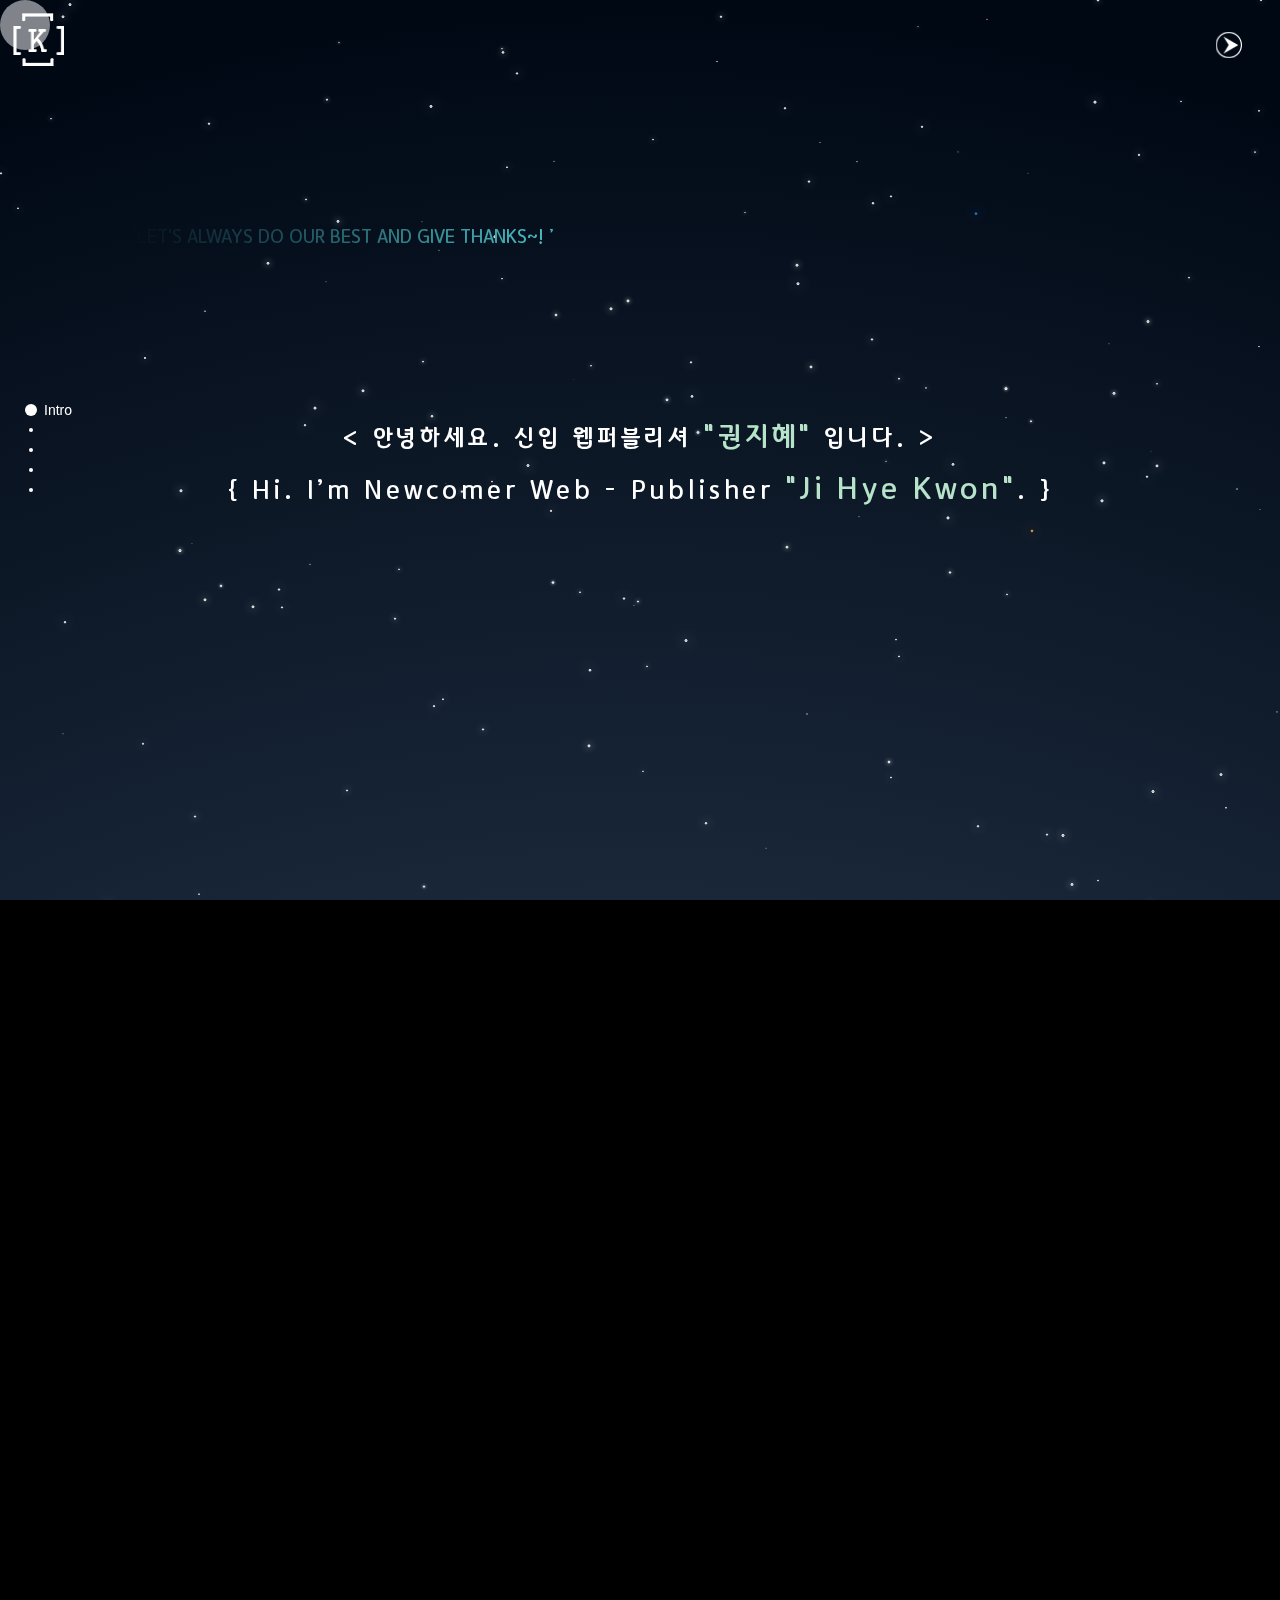
==== commit 0f89ceb1: "메인수정" ====
--- a/index.html
+++ b/index.html
@@ -91,7 +91,7 @@
                 <p>‘ Let's always do our best and give thanks~! ’</p>
                 <h2>
                     &lt; 안녕하세요. 신입 웹퍼블리셔 <span>&quot;권지혜&quot;</span> 입니다. &gt;<br>
-                    { Hi. I’m Newcomer Web - Publisher <span>&quot;Ji Hye Kwon</span>. }
+                    { Hi. I’m Newcomer Web - Publisher <span>&quot;Ji Hye Kwon&quot;</span>. }
                 </h2>
             </section>
             <section class="section s2">
--- a/css/main.css
+++ b/css/main.css
@@ -978,7 +978,7 @@
 
     header .mo_btn {
         width: 100vw;
-        height: 100vh;
+        height: 5vh;
         margin: 3vw;
         position: relative;
     }
@@ -1005,48 +1005,48 @@
         margin: 2vw 0 0 2vw;
     }
 
+    #menu-mobile {
+        width:100%;
+        position:fixed;
+        right:-100%;
+        top:0;
+    }
+
     #bg-menu-mobile {
         width: 100%;
-        height: 100%;
-        position: fixed;
-        top: 0;
-        right: -100%;
-        background-color: #efefef;
         will-change: transform;
     }
 
-    ul {
+    #menu-mobile ul {
         width: 100%;
-        position: fixed;
-        top: 100px;
-        left: 5vw;
+        height:100vh;
+        position: relative;
         list-style: none;
         color: #030c19;
+        background-color: #efefef;
         z-index: 113;
     }
 
-    ul li {
+    #menu-mobile ul li {
         font-weight: 300;
         font-size: 30px;
+        line-height:13vw;
         position: relative;
         margin-bottom: 30px;
-        left: 100%;
+        top:23%;
+        left: 110%;
         cursor: pointer;
         will-change: transform;
     }
 
-    ul li:hover {
+    #menu-mobile ul li:hover {
         color: #111;
         transition: all .1s ease-in-out;
     }
-
-
-    /* hang burger */
 
     #hamburger {
         width: 7.5vw;
         height: 30px;
-        position: relative;
         margin: 0 auto;
         cursor: pointer;
         position: absolute;
@@ -1162,6 +1162,8 @@
         box-sizing:border-box;
     }
     .s3 .box .swiper .swiper-slide .swiper-image { width:70%; margin:3vw auto;}
+    .s3 .box .swiper .swiper-slide:nth-child(4) .swiper-image,
+    .s3 .box .swiper .swiper-slide:nth-child(6) .swiper-image { width:100%;}
     .s3 .box .swiper .swiper-slide .swiper-des h3 {
         text-align:center; margin:7vw 0;
     }
@@ -1297,4 +1299,5 @@
         font-size:2vw;
         line-height:4.5vw;
     }
+    .popup .container2 img { width:100%;}
 }